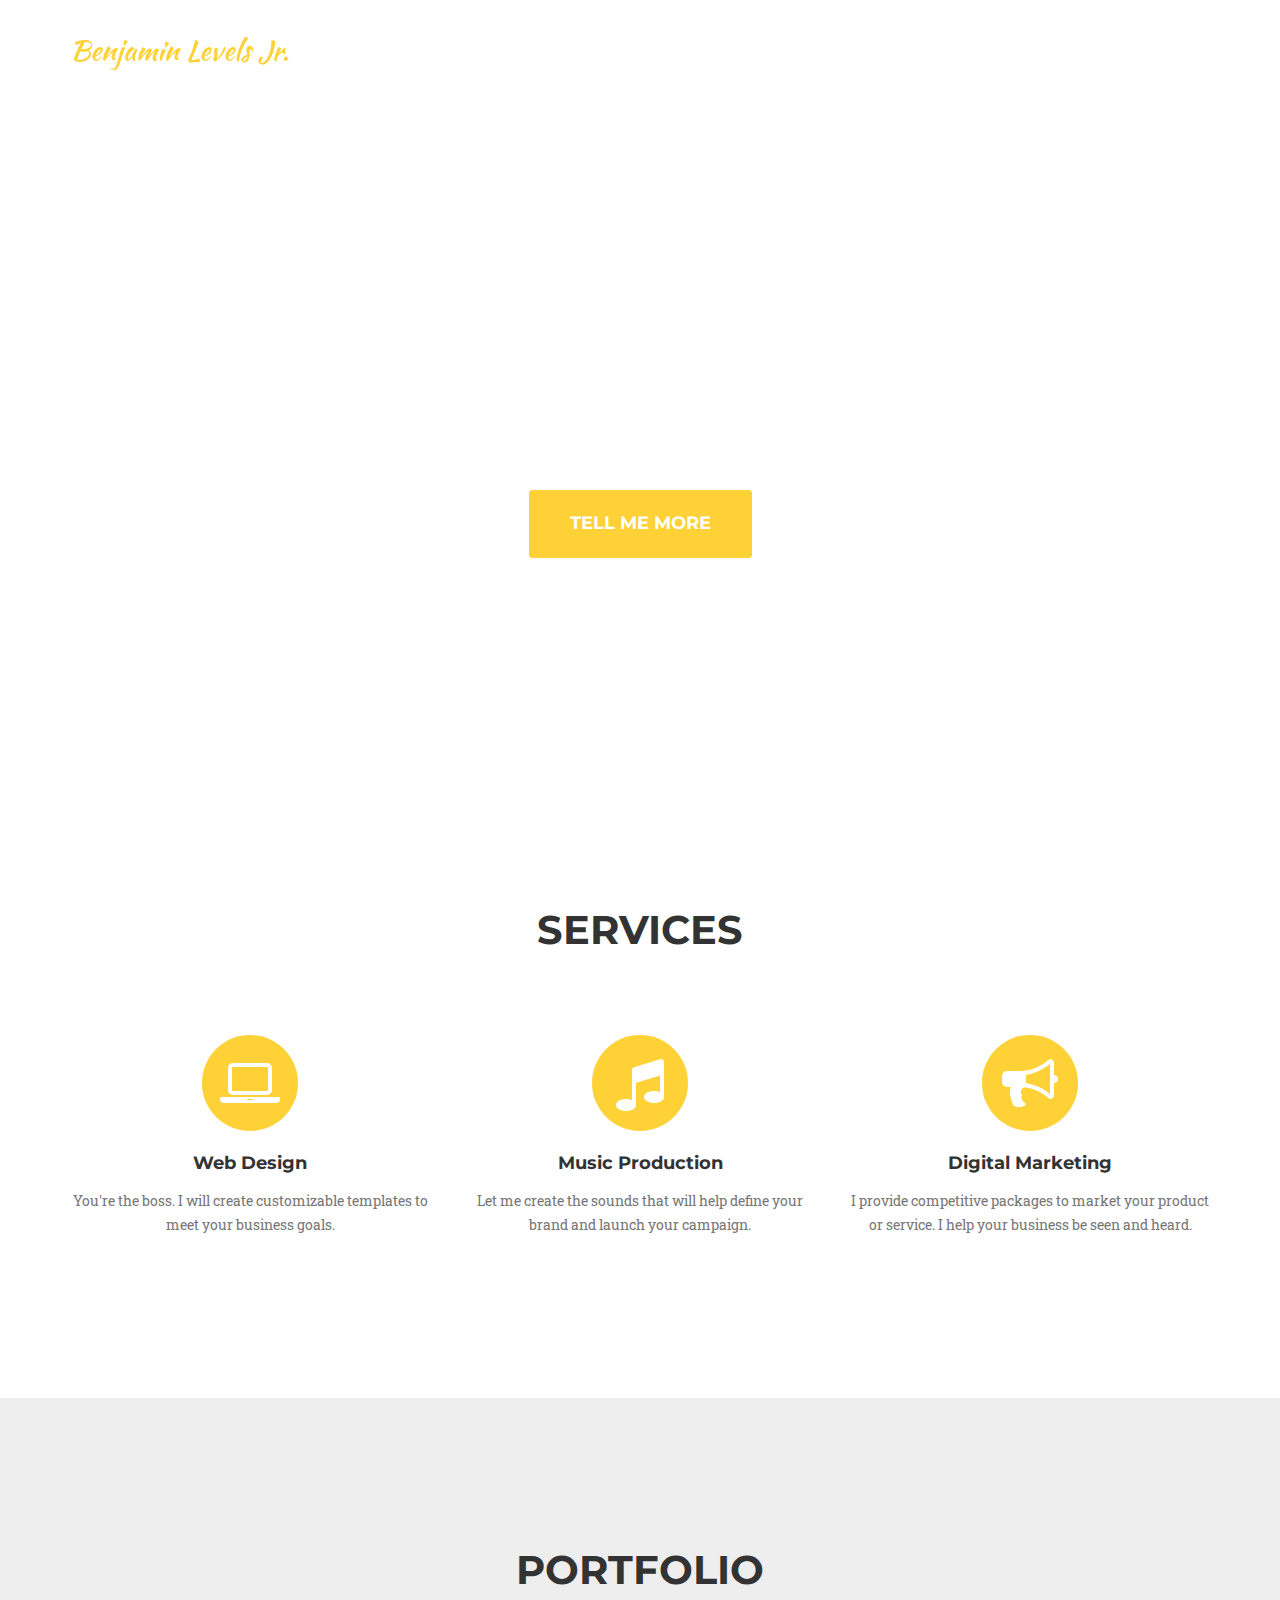
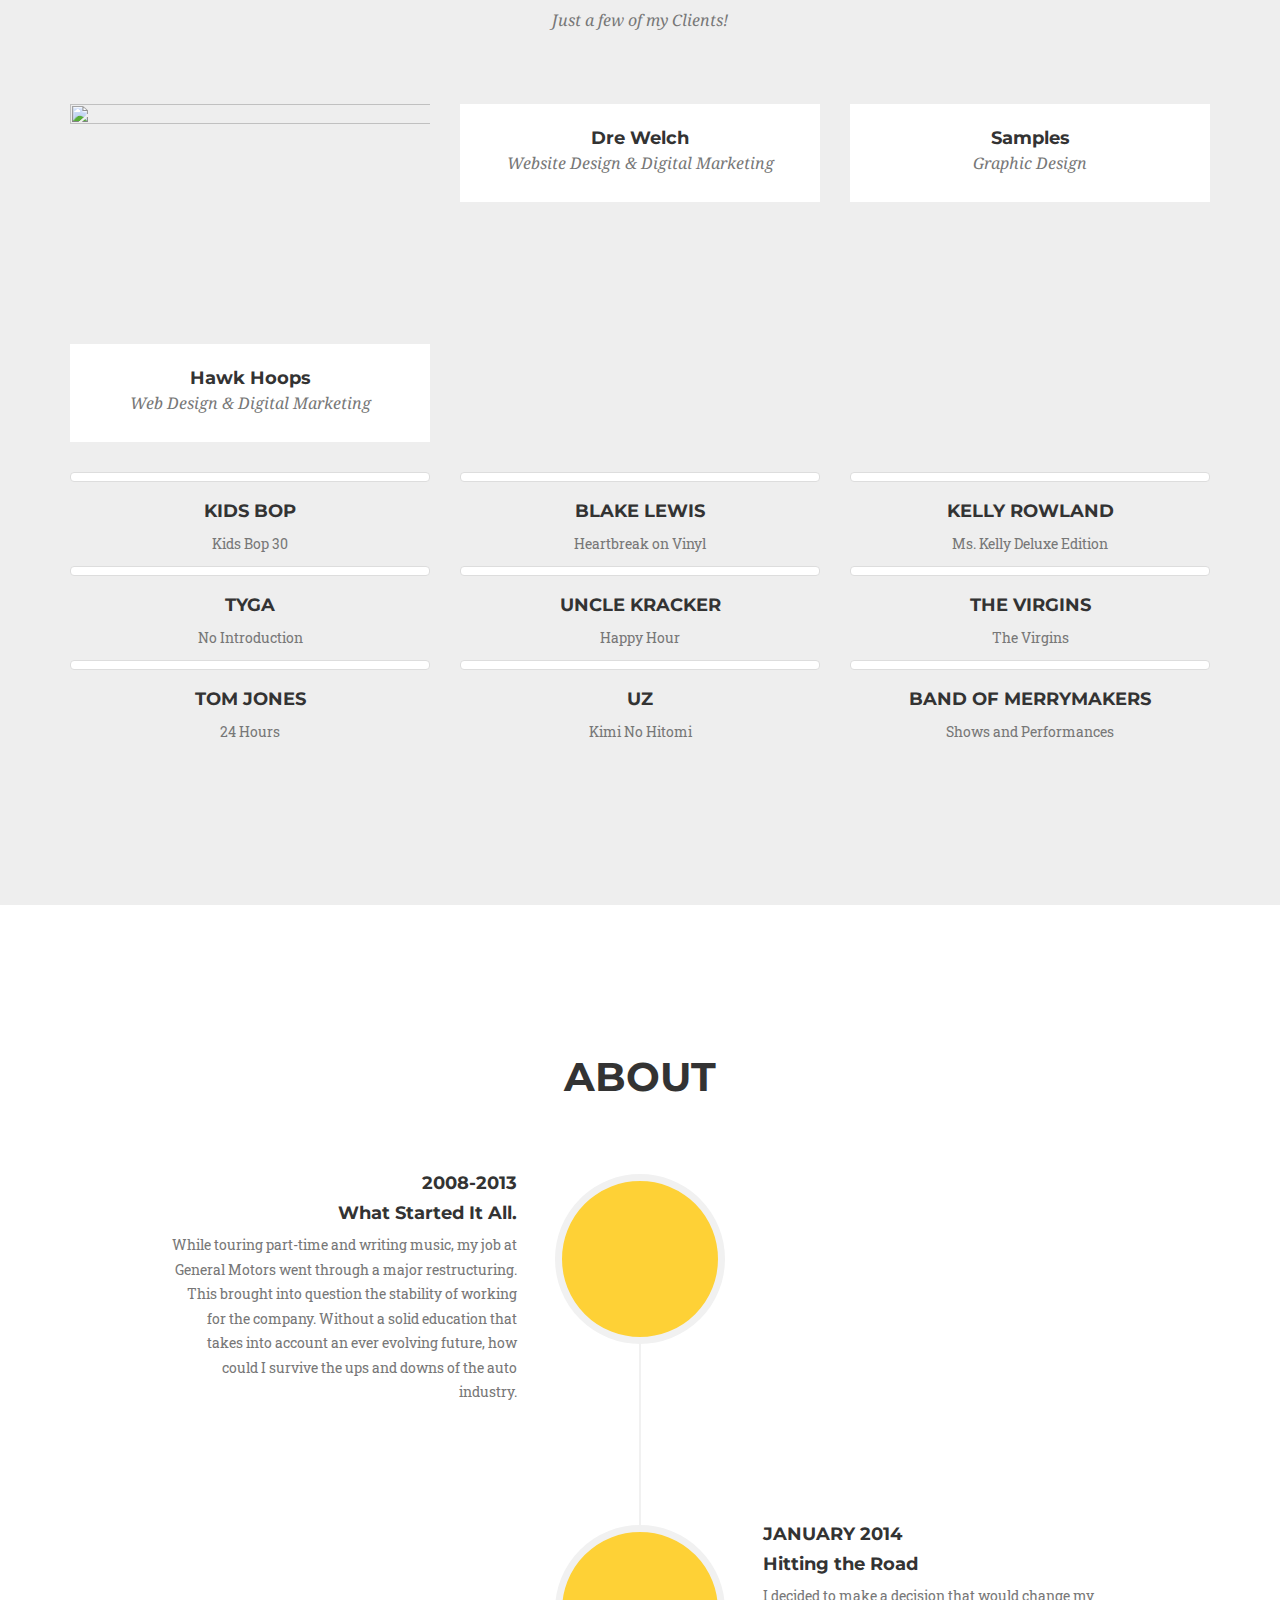
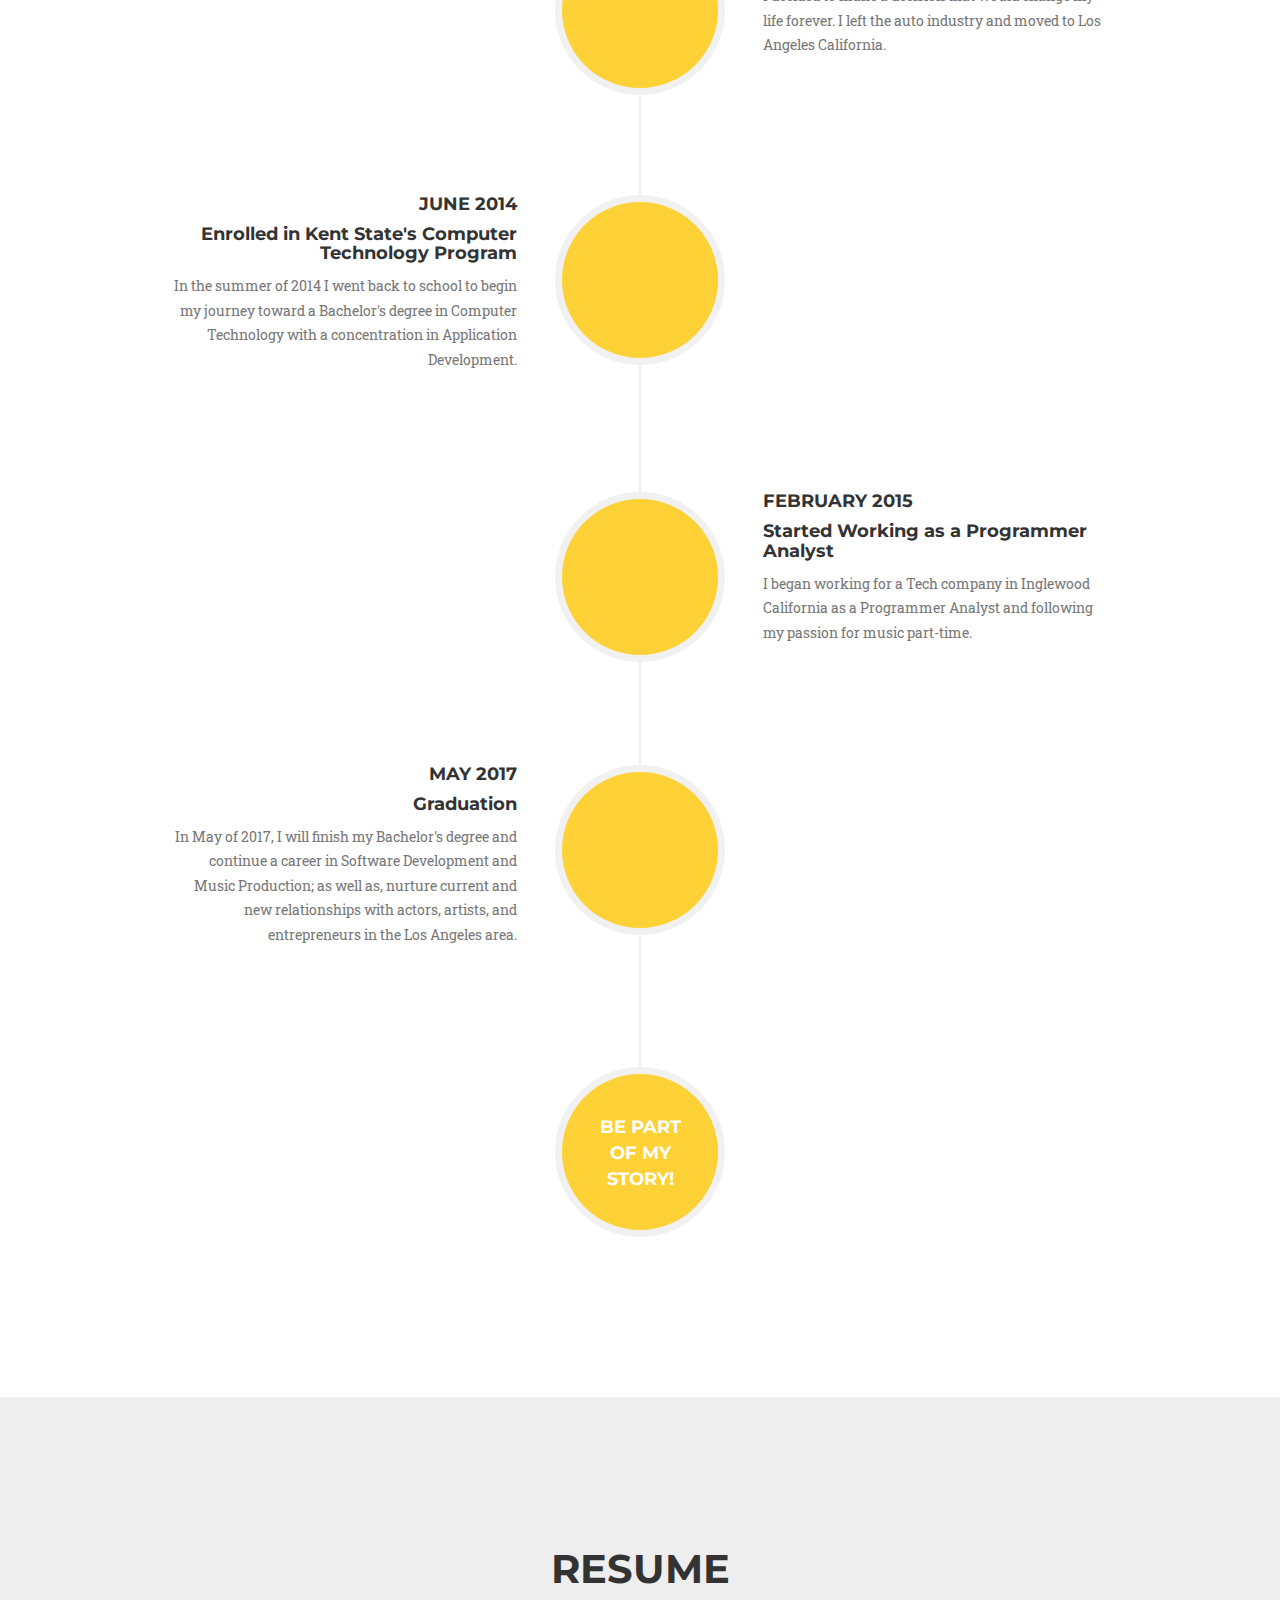
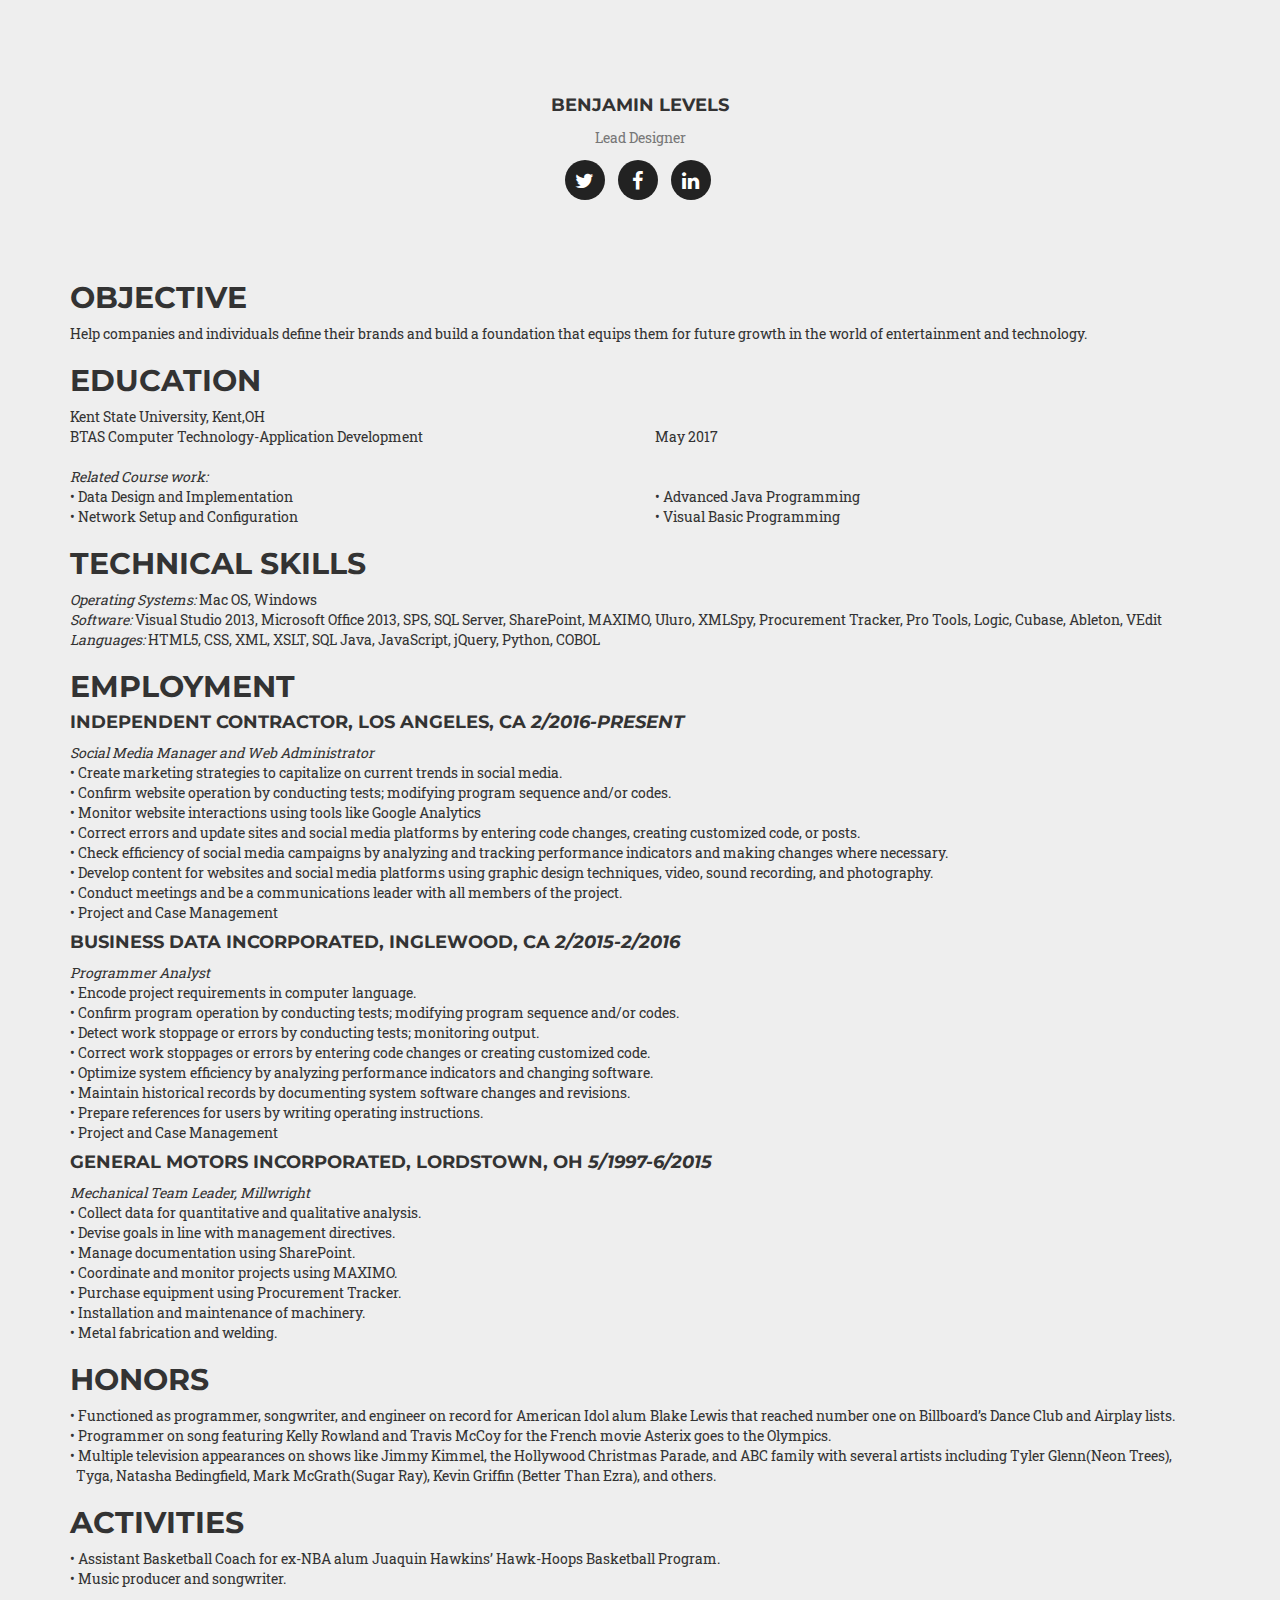
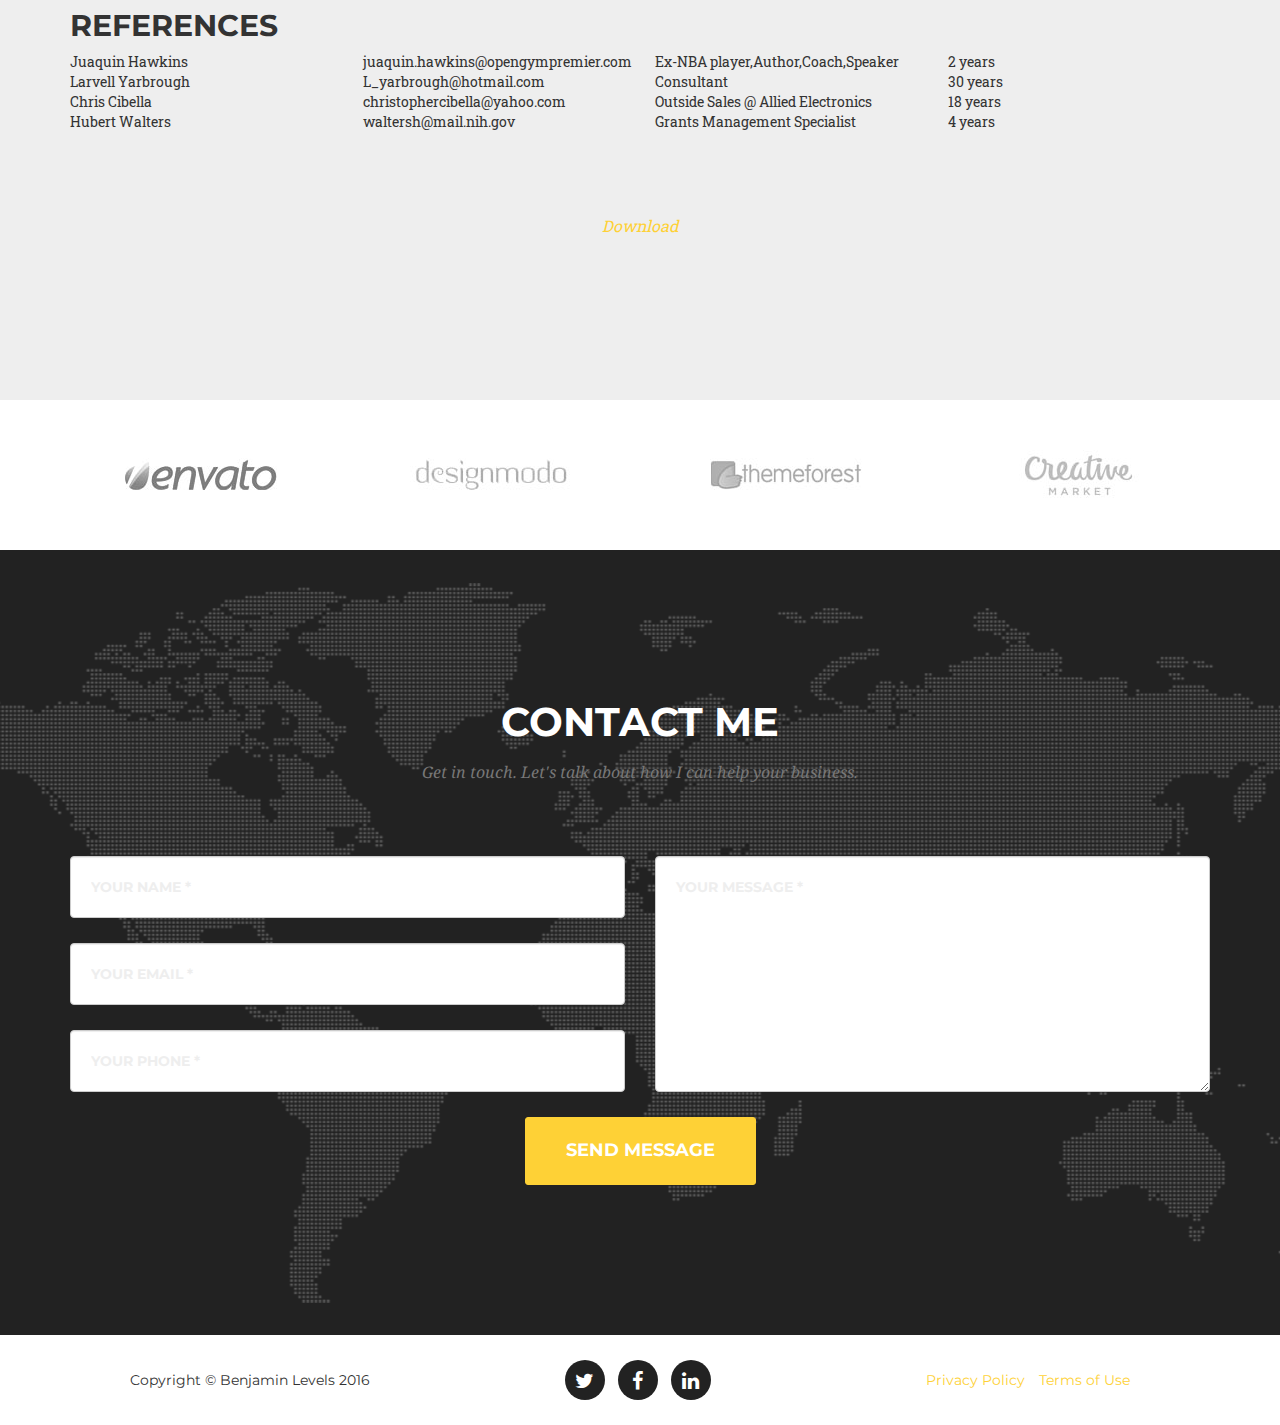
==== index.html @ 40614597 "added download link" ====
<!DOCTYPE html>
<html lang="en">

<head>

    <meta charset="utf-8">
    <meta http-equiv="X-UA-Compatible" content="IE=edge">
    <meta name="viewport" content="width=device-width, initial-scale=1">
    <meta name="description" content="">
    <meta name="author" content="">

    <title>Benjamin Levels Jr.</title>

    <!-- Bootstrap Core CSS -->
    <link href="vendor/bootstrap/css/bootstrap.min.css" rel="stylesheet">

    <!-- Custom Fonts -->
    <link href="vendor/font-awesome/css/font-awesome.min.css" rel="stylesheet" type="text/css">
    <link href="https://fonts.googleapis.com/css?family=Montserrat:400,700" rel="stylesheet" type="text/css">
    <link href='https://fonts.googleapis.com/css?family=Kaushan+Script' rel='stylesheet' type='text/css'>
    <link href='https://fonts.googleapis.com/css?family=Droid+Serif:400,700,400italic,700italic' rel='stylesheet' type='text/css'>
    <link href='https://fonts.googleapis.com/css?family=Roboto+Slab:400,100,300,700' rel='stylesheet' type='text/css'>

    <!-- Theme CSS -->
    <link href="css/agency.min.css" rel="stylesheet">

    <!-- HTML5 Shim and Respond.js IE8 support of HTML5 elements and media queries -->
    <!-- WARNING: Respond.js doesn't work if you view the page via file:// -->
    <!--[if lt IE 9]>
        <script src="https://oss.maxcdn.com/libs/html5shiv/3.7.0/html5shiv.js"></script>
        <script src="https://oss.maxcdn.com/libs/respond.js/1.4.2/respond.min.js"></script>
    <![endif]-->

</head>

<body id="page-top" class="index">

    <!-- Navigation -->
    <nav id="mainNav" class="navbar navbar-default navbar-custom navbar-fixed-top">
        <div class="container">
            <!-- Brand and toggle get grouped for better mobile display -->
            <div class="navbar-header page-scroll">
                <button type="button" class="navbar-toggle" data-toggle="collapse" data-target="#bs-example-navbar-collapse-1">
                    <span class="sr-only">Toggle navigation</span> Menu <i class="fa fa-bars"></i>
                </button>
                <a class="navbar-brand page-scroll" href="#page-top">Benjamin Levels Jr.</a>
            </div>

            <!-- Collect the nav links, forms, and other content for toggling -->
            <div class="collapse navbar-collapse" id="bs-example-navbar-collapse-1">
                <ul class="nav navbar-nav navbar-right">
                    <li class="hidden">
                        <a href="#page-top"></a>
                    </li>
                    <li>
                        <a class="page-scroll" href="#services">Services</a>
                    </li>
                    <li>
                        <a class="page-scroll" href="#portfolio">Portfolio</a>
                    </li>
                    <li>
                        <a class="page-scroll" href="#about">About</a>
                    </li>
                    <li>
                        <a class="page-scroll" href="#team">Resume</a>
                    </li>
                    <li>
                        <a class="page-scroll" href="#contact">Contact</a>
                    </li>
                </ul>
            </div>
            <!-- /.navbar-collapse -->
        </div>
        <!-- /.container-fluid -->
    </nav>

    <!-- Header -->
    <header>
        <div class="container">
            <div class="intro-text">
                <div class="intro-lead-in">Welcome To My Office!</div>
                <div class="intro-heading">It's Nice To Meet You</div>
                <a href="#services" class="page-scroll btn btn-xl">Tell Me More</a>
            </div>
        </div>
    </header>

    <!-- Services Section -->
    <section id="services">
        <div class="container">
            <div class="row">
                <div class="col-lg-12 text-center">
                    <h2 class="section-heading">Services</h2>
                    <h3 class="section-subheading text-muted"></h3>
                </div>
            </div>
            <div class="row text-center">
                <div class="col-md-4">
                    <span class="fa-stack fa-4x">
                        <i class="fa fa-circle fa-stack-2x text-primary"></i>
                        <i class="fa fa-laptop fa-stack-1x fa-inverse"></i>
                    </span>
                    <h4 class="service-heading">Web Design</h4>
                    <p class="text-muted">You're the boss. I will create customizable templates to meet your business goals. </p>
                </div>
                <div class="col-md-4">
                    <span class="fa-stack fa-4x">
                        <i class="fa fa-circle fa-stack-2x text-primary"></i>
                        <i class="fa fa-music fa-stack-1x fa-inverse"></i>
                    </span>
                    <h4 class="service-heading">Music Production</h4>
                    <p class="text-muted">Let me create the sounds that will help define your brand and launch your campaign.</p>
                </div>
                <div class="col-md-4">
                    <span class="fa-stack fa-4x">
                        <i class="fa fa-circle fa-stack-2x text-primary"></i>
                        <i class="fa fa-bullhorn fa-stack-1x fa-inverse"></i>
                    </span>
                    <h4 class="service-heading">Digital Marketing</h4>
                    <p class="text-muted">I provide competitive packages to market your product or service. I help your business be seen and heard.</p>
                </div>
            </div>
        </div>
    </section>

   <!-- Portfolio Grid Section -->
    <section id="portfolio" class="bg-light-gray">
        <div class="container">
            <div class="row">
                <div class="col-lg-12 text-center">
                    <h2 class="section-heading">Portfolio</h2>
                    <h3 class="section-subheading text-muted">Just a few of my Clients!</h3>
                </div>
            </div>
            <div class="row">
                <div class="col-md-4 col-sm-6 portfolio-item">
                    <a href="http://hawkhoops.org/" class="portfolio-link" target="blank" data-toggle="modal">
                        <div class="portfolio-hover">
                            <div class="portfolio-hover-content">
                                <i class="fa fa-plus fa-3x"></i>
                            </div>
                        </div>
                        <img src="https://dl.dropboxusercontent.com/s/qbjr6vcf83yb9qf/HawkHoopsjrNBA.png?dl=0" class="img-responsive" width="2000" height="1333" alt="">
                    </a>
                    <div class="portfolio-caption">
                        <h4>Hawk Hoops</h4>
                        <p class="text-muted">Web Design & Digital Marketing</p>
                    </div>
                </div>
                <div class="col-md-4 col-sm-6 portfolio-item">
                    <a href="http://www.drewelch30.com/" class="portfolio-link" target="blank" data-toggle="modal">
                        <div class="portfolio-hover">
                            <div class="portfolio-hover-content">
                                <i class="fa fa-plus fa-3x"></i>
                            </div>
                        </div>
                        <img src="https://dl.dropboxusercontent.com/s/f9zn7j8xbayo797/Dre-website2.jpg?dl=0" class="img-responsive" alt="">
                    </a>
                    <div class="portfolio-caption">
                        <h4>Dre Welch</h4>
                        <p class="text-muted">Website Design & Digital Marketing</p>
                    </div>
                </div>
                <div class="col-md-4 col-sm-6 portfolio-item">
                    <a href="#portfolioModal3" class="portfolio-link" data-toggle="modal">
                        <div class="portfolio-hover">
                            <div class="portfolio-hover-content">
                                <i class="fa fa-plus fa-3x"></i>
                            </div>
                        </div>
                        <img src="https://dl.dropboxusercontent.com/s/b2ve04cfym9x8u9/portfolioSamples_icon.jpg?dl=0" class="img-responsive" alt="">
                    </a>
                    <div class="portfolio-caption">
                        <h4>Samples</h4>
                        <p class="text-muted">Graphic Design</p>
                    </div>
                </div>
                
            </div>
			
			<div class="row">
                <div class="col-md-4 col-sm-6">
                    <a href="#portfolioModal4" class="portfolio-link" target="blank" data-toggle="modal">
                        <div class="portfolio-hover">
                            <div class="portfolio-hover-content">
                                
                            </div>
                        </div>
                        <img src="https://dl.dropboxusercontent.com/s/zn0aox4fhehjb52/KB30_Cover_Large.png?dl=0" class="img-responsive thumbnail" alt="">
                    </a>
                    <div class="portfolio-caption">
                        <h4 class="text-center">Kids Bop</h4>
                        <p class="text-muted text-center">Kids Bop 30</p>
                    </div>
                </div>
                <div class="col-md-4 col-sm-6">
                    <a href="#portfolioModal5" class="portfolio-link" target="blank" data-toggle="modal">
                        <div class="portfolio-hover">
                            <div class="portfolio-hover-content">
                                
                            </div>
                        </div>
                        <img src="https://dl.dropboxusercontent.com/s/ymdrl9wyzebabhf/BLLewis.png?dl=0" class="img-responsive thumbnail" alt="">
                    </a>
                    <div class="portfolio-caption">
                        <h4 class="text-center">Blake Lewis</h4>
                        <p class="text-muted text-center">Heartbreak on Vinyl</p>
                    </div>
                </div>
                <div class="col-md-4 col-sm-6 ">
                    <a href="#portfolioModal6" class="portfolio-link" data-toggle="modal">
                        <div class="portfolio-hover">
                            <div class="portfolio-hover-content">
                                
                            </div>
                        </div>
                        <img src="https://dl.dropboxusercontent.com/s/s0na31y1scyqhz0/MsKelly.png?dl=0" class="img-responsive thumbnail" alt="">
                    </a>
                    <div class="portfolio-caption">
                        <h4 class="text-center">Kelly Rowland</h4>
                        <p class="text-muted text-center">Ms. Kelly Deluxe Edition</p>
                    </div>
                </div>
                
            </div>
				<div class="row">
                <div class="col-md-4 col-sm-6">
                    <a href="#portfolioModal7" class="portfolio-link" target="blank" data-toggle="modal">
                        <div class="portfolio-hover">
                            <div class="portfolio-hover-content">
                                
                            </div>
                        </div>
                        <img src="https://dl.dropboxusercontent.com/s/nfhpxzlmgnb2sku/TygaNoIntro.png?dl=0" class="img-responsive thumbnail" alt="">
                    </a>
                    <div class="portfolio-caption">
                        <h4 class="text-center">Tyga</h4>
                        <p class="text-muted text-center">No Introduction</p>
                    </div>
                </div>
                <div class="col-md-4 col-sm-6">
                    <a href="#portfolioModal8" class="portfolio-link" target="blank" data-toggle="modal">
                        <div class="portfolio-hover">
                            <div class="portfolio-hover-content">
                                
                            </div>
                        </div>
                        <img src="https://dl.dropboxusercontent.com/s/kqhnggch37v9nlm/UncleKracker.png?dl=0" class="img-responsive thumbnail" alt="">
                    </a>
                    <div class="portfolio-caption">
                        <h4 class="text-center">Uncle Kracker</h4>
                        <p class="text-muted text-center">Happy Hour</p>
                    </div>
                </div>
                <div class="col-md-4 col-sm-6 ">
                    <a href="#portfolioModal9" class="portfolio-link" data-toggle="modal">
                        <div class="portfolio-hover">
                            <div class="portfolio-hover-content">
                                
                            </div>
                        </div>
                        <img src="https://dl.dropboxusercontent.com/s/35x5zsuiu7wlffr/TheVirgins.png?dl=0" class="img-responsive thumbnail" alt="">
                    </a>
                    <div class="portfolio-caption">
                        <h4 class="text-center">The Virgins</h4>
                        <p class="text-muted text-center">The Virgins</p>
                    </div>
                </div>
                
            </div>
			<div class="row">
                <div class="col-md-4 col-sm-6">
                    <a href="#portfolioModal10" class="portfolio-link" target="blank" data-toggle="modal">
                        <div class="portfolio-hover">
                            <div class="portfolio-hover-content">
                                
                            </div>
                        </div>
                        <img src="https://dl.dropboxusercontent.com/s/5fj4iye4f8rtqb5/TomJones.png?dl=0" class="img-responsive thumbnail" alt="">
                    </a>
                    <div class="portfolio-caption">
                        <h4 class="text-center">Tom Jones</h4>
                        <p class="text-muted text-center">24 Hours</p>
                    </div>
                </div>
                <div class="col-md-4 col-sm-6">
                    <a href="#portfolioModal11" class="portfolio-link" target="blank" data-toggle="modal">
                        <div class="portfolio-hover">
                            <div class="portfolio-hover-content">
                                
                            </div>
                        </div>
                        <img src="https://dl.dropboxusercontent.com/s/qi5gq6ej6fy8aeq/UZ.png?dl=0" class="img-responsive thumbnail" alt="">
                    </a>
                    <div class="portfolio-caption">
                        <h4 class="text-center">UZ</h4>
                        <p class="text-muted text-center">Kimi No Hitomi</p>
                    </div>
                </div>
                <div class="col-md-4 col-sm-6 ">
                    <a href="#portfolioModal12" class="portfolio-link" data-toggle="modal">
                        <div class="portfolio-hover">
                            <div class="portfolio-hover-content">
                                
                            </div>
                        </div>
                        <img src="https://dl.dropboxusercontent.com/s/6fohlit3awmycj6/BandofMerryMakersKimmel.png?dl=0" class="img-responsive thumbnail" alt="">
                    </a>
                    <div class="portfolio-caption">
                        <h4 class="text-center">Band Of Merrymakers</h4>
                        <p class="text-muted text-center">Shows and Performances</p>
                    </div>
                </div>
                
            </div>
        </div>
    </section>


   <!-- About Section -->
    <section id="about">
        <div class="container">
            <div class="row">
                <div class="col-lg-12 text-center">
                    <h2 class="section-heading">About</h2>
                    <h3 class="section-subheading text-muted"></h3>
                </div>
            </div>
            <div class="row">
                <div class="col-lg-12">
                    <ul class="timeline">
                        <li>
                            <div class="timeline-image">
                                <img class="img-circle img-responsive" src="https://upload.wikimedia.org/wikipedia/commons/thumb/4/4e/Logo_of_General_Motors.svg/2000px-Logo_of_General_Motors.svg.png" alt="">
                            </div>
                            <div class="timeline-panel">
                                <div class="timeline-heading">
                                    <h4>2008-2013</h4>
                                    <h4 class="subheading">What Started It All.</h4>
                                </div>
                                <div class="timeline-body">
                                    <p class="text-muted">While touring part-time and writing music, my job at General Motors went through a major restructuring. This brought into question the stability of working for the company. Without a solid education that takes into account an ever evolving future, how could I survive the ups and downs of the auto industry.</p>
                                </div>
                            </div>
                        </li>
                        <li class="timeline-inverted">
                            <div class="timeline-image">
                                <img class="img-circle img-responsive" src="http://www.amlegal.com/wp-content/uploads/2015/05/Seal.bmp" alt="">
                            </div>
                            <div class="timeline-panel">
                                <div class="timeline-heading">
                                    <h4>January 2014</h4>
                                    <h4 class="subheading">Hitting the Road</h4>
                                </div>
                                <div class="timeline-body">
                                    <p class="text-muted">I decided to make a decision that would change my life forever. I left the auto industry and moved to Los Angeles California.</p>
                                </div>
                            </div>
                        </li>
                        <li>
                            <div class="timeline-image">
                                <img class="img-circle img-responsive" src="https://pbs.twimg.com/profile_images/706892778597277697/76-1E4If.jpg" alt="">
                            </div>
                            <div class="timeline-panel">
                                <div class="timeline-heading">
                                    <h4>June 2014</h4>
                                    <h4 class="subheading">Enrolled in Kent State's Computer Technology Program</h4>
                                </div>
                                <div class="timeline-body">
                                    <p class="text-muted">In the summer of 2014 I went back to school to begin my journey toward a Bachelor's degree in Computer Technology with a concentration in Application Development.</p>
                                </div>
                            </div>
                        </li>
						<li class="timeline-inverted">
                            <div class="timeline-image">
                                <img class="img-circle img-responsive" src="https://image.freepik.com/free-vector/programmer-working-on-the-computer_23-2147505689.jpg" alt="">
                            </div>
                            <div class="timeline-panel">
                                <div class="timeline-heading">
                                    <h4>February 2015</h4>
                                    <h4 class="subheading">Started Working as a Programmer Analyst</h4>
                                </div>
                                <div class="timeline-body">
                                    <p class="text-muted">I began working for a Tech company in Inglewood California as a Programmer Analyst and following my passion for music part-time.</p>
                                </div>
                            </div>
                        </li>
                        <li>
                            <div class="timeline-image">
                                <img class="img-circle img-responsive" src="http://b-i.forbesimg.com/jacquelynsmith/files/2013/05/0402_graduation_caps_416x416.jpg" alt="">
                            </div>
                            <div class="timeline-panel">
                                <div class="timeline-heading">
                                    <h4>May 2017</h4>
                                    <h4 class="subheading">Graduation</h4>
                                </div>
                                <div class="timeline-body">
                                    <p class="text-muted">In May of 2017, I will  finish my Bachelor's degree and continue a career in Software Development and Music Production; as well as, nurture current and new relationships with actors, artists, and entrepreneurs in the Los Angeles area.</p>
                                </div>
                            </div>
                        </li>
                        <li class="timeline-inverted">
                            <div class="timeline-image">
                                <h4>Be Part
                                    <br>Of My
                                    <br>Story!</h4>
                            </div>
                        </li>
                    </ul>
                </div>
            </div>
        </div>
    </section>

    <!-- Resume Section -->
    <section id="team" class="bg-light-gray">
        <div class="container">
            <div class="row">
                <div class="col-lg-12 text-center">
                    <h2 class="section-heading">Resume</h2>
                    <h3 class="section-subheading text-muted"></h3>
                </div>
            </div>
            <div>
                
                    <div class="text-center">
                        <img class="center" src="https://media.licdn.com/mpr/mpr/shrinknp_200_200/p/6/005/03e/1e2/0badeb2.jpg" class="img-responsive img-circle" alt="">
                        <h4>Benjamin Levels</h4>
                        <p class="text-muted">Lead Designer</p>
                        <ul class="list-inline social-buttons">
                            <li><a href="https://twitter.com/benlevels" target="blank"><i class="fa fa-twitter"></i></a>
                            </li>
                            <li><a href="https://www.facebook.com/benlevels" target="blank"><i class="fa fa-facebook"></i></a>
                            </li>
                            <li><a href="https://www.linkedin.com/in/ben-levels-b97a4526" target="blank"><i class="fa fa-linkedin"></i></a>
                            </li>
                        </ul>
                    </div>
					<div>
				
				<hr style="size:25%">
				<br>
				
				<tr>
					<td>
					<h2>Objective</h2>
						Help companies and individuals define their brands and build a foundation that equips them for future growth in the world of entertainment and technology.
					<h2>Education</h2>
						<div class="row">
							<div class="col-xs-6">
							Kent State University, Kent,OH<br>
							BTAS Computer Technology-Application Development
							</div>
							<div class="col-xs-6">
							<br>
							May 2017
							</div>
						</div>
						<br>
					
						<em>Related Course work:</em>
						<div class="row">
							<div class="col-xs-6">
							•	Data Design and Implementation<br>
							•	Network Setup and Configuration	
							</div>	
							<div class="col-xs-6">
							•	Advanced Java Programming<br>
							•	Visual Basic Programming
							</div>
						</div>
					<h2>Technical Skills</h2>	
						<em>Operating Systems:</em> Mac OS, Windows<br>
						<em>Software:</em> Visual Studio 2013, Microsoft Office 2013, SPS, SQL Server, SharePoint,
						MAXIMO, Uluro, XMLSpy, Procurement Tracker, Pro Tools, Logic, Cubase, Ableton, VEdit<br>
						<em>Languages:</em> HTML5, CSS, XML, XSLT, SQL Java, JavaScript, jQuery, Python, COBOL
					<h2>Employment</h2>	
						<h4>Independent Contractor, Los Angeles, CA  <em>2/2016-Present</em></h4>
							<em>Social Media Manager and Web Administrator</em><br>
							•	Create marketing strategies to capitalize on current trends in social media.<br>
							•	Confirm website operation by conducting tests; modifying program sequence and/or codes.<br>
							•	Monitor website interactions using tools like Google Analytics<br>
							•	Correct errors and update sites and social media platforms by entering code changes, creating customized code, or posts.<br>
							•	Check efficiency of social media campaigns by analyzing and tracking performance indicators and making changes where necessary.<br>
							•	Develop content for websites and social media platforms using graphic design techniques, video, sound recording, and photography.<br>
							•	Conduct meetings and be a communications leader with all members of the project.<br>
							•	Project and Case Management					
						<h4>Business Data Incorporated, Inglewood, CA  <em>2/2015-2/2016</em></h4>
							<em>Programmer Analyst</em><br>
							•	Encode project requirements in computer language.<br>
							•	Confirm program operation by conducting tests; modifying program sequence and/or codes.<br>
							•	Detect work stoppage or errors by conducting tests; monitoring output.<br>
							•	Correct work stoppages or errors by entering code changes or creating customized code.<br>
							•	Optimize system efficiency by analyzing performance indicators and changing software.<br>
							•	Maintain historical records by documenting system software changes and revisions.<br>
							•	Prepare references for users by writing operating instructions.<br>
							•	Project and Case Management

						<h4>General Motors Incorporated, Lordstown, OH	<em>5/1997-6/2015</em></h4>
							<em>Mechanical Team Leader, Millwright</em><br>	
							•	Collect data for quantitative and qualitative analysis.<br>
							•	Devise goals in line with management directives.<br>
							•	Manage documentation using SharePoint.<br>
							•	Coordinate and monitor projects using MAXIMO.<br>
							•	Purchase equipment using Procurement Tracker.<br>
							•	Installation and maintenance of machinery.<br>
							•	Metal fabrication and welding.
					<h2>Honors</h2>
						•	Functioned as programmer, songwriter, and engineer on record for American Idol alum Blake Lewis that reached number one on Billboard’s Dance Club and Airplay lists.<br>

						•	Programmer on song featuring Kelly Rowland and Travis McCoy for the French movie Asterix goes to the Olympics.<br>
						•	Multiple television appearances on shows like Jimmy Kimmel, the Hollywood Christmas Parade, and ABC family with several artists including Tyler Glenn(Neon Trees), &nbsp;&nbsp;Tyga, Natasha Bedingfield, Mark McGrath(Sugar Ray), Kevin Griffin (Better Than Ezra), and others.
					<h2>Activities</h2>
						•	Assistant Basketball Coach for ex-NBA alum Juaquin Hawkins’ Hawk-Hoops Basketball Program.<br>

						•	Music producer and songwriter.

					<h2>References</h2>
						<div class="row">
							<div class="col-xs-3">
								Juaquin Hawkins<br> Larvell Yarbrough<br> Chris Cibella<br> Hubert Walters<br>
							</div>
							<div class="col-xs-3">
								juaquin.hawkins@opengympremier.com<br>  L_yarbrough@hotmail.com<br>  christophercibella@yahoo.com<br>   waltersh@mail.nih.gov<br>
							</div>
							<div class="col-xs-3">
								Ex-NBA player,Author,Coach,Speaker<br>     Consultant<br>       Outside Sales @ Allied Electronics<br>   Grants Management Specialist	<br>
							</div>
							<div class="col-xs-3">
							    2 years<br>  30 years<br> 18 years<br>   4 years<br>
							</div>	
						</div>
						<br>
						<br>
						<br>
						<br>
					</td>
				</tr>
					
				
                </div>
                
            </div>
            <div class="row">
                <div class="col-lg-8 col-lg-offset-2 text-center">
                    <p class="large"><a href="https://dl.dropboxusercontent.com/s/vedfts1mb2ff4sp/Ben_Levels_Resume%202.pdf?dl=0" target="blank"><em>Download</em></a></p>
                </div>
            </div>
        </div>
    </section>

    <!-- Clients Aside -->
    <aside class="clients">
        <div class="container">
            <div class="row">
                <div class="col-md-3 col-sm-6">
                    <a href="#">
                        <img src="img/logos/envato.jpg" class="img-responsive img-centered" alt="">
                    </a>
                </div>
                <div class="col-md-3 col-sm-6">
                    <a href="#">
                        <img src="img/logos/designmodo.jpg" class="img-responsive img-centered" alt="">
                    </a>
                </div>
                <div class="col-md-3 col-sm-6">
                    <a href="#">
                        <img src="img/logos/themeforest.jpg" class="img-responsive img-centered" alt="">
                    </a>
                </div>
                <div class="col-md-3 col-sm-6">
                    <a href="#">
                        <img src="img/logos/creative-market.jpg" class="img-responsive img-centered" alt="">
                    </a>
                </div>
            </div>
        </div>
    </aside>

    <!-- Contact Section -->
    <section id="contact">
        <div class="container">
            <div class="row">
                <div class="col-lg-12 text-center">
                    <h2 class="section-heading">Contact Me</h2>
                    <h3 class="section-subheading text-muted">Get in touch. Let's talk about how I can help your business.</h3>
                </div>
            </div>
            <div class="row">
                <div class="col-lg-12">
                    <form name="sentMessage" id="contactForm" novalidate>
                        <div class="row">
                            <div class="col-md-6">
                                <div class="form-group">
                                    <input type="text" class="form-control" placeholder="Your Name *" id="name" required data-validation-required-message="Please enter your name.">
                                    <p class="help-block text-danger"></p>
                                </div>
                                <div class="form-group">
                                    <input type="email" class="form-control" placeholder="Your Email *" id="email" required data-validation-required-message="Please enter your email address.">
                                    <p class="help-block text-danger"></p>
                                </div>
                                <div class="form-group">
                                    <input type="tel" class="form-control" placeholder="Your Phone *" id="phone" required data-validation-required-message="Please enter your phone number.">
                                    <p class="help-block text-danger"></p>
                                </div>
                            </div>
                            <div class="col-md-6">
                                <div class="form-group">
                                    <textarea class="form-control" placeholder="Your Message *" id="message" required data-validation-required-message="Please enter a message."></textarea>
                                    <p class="help-block text-danger"></p>
                                </div>
                            </div>
                            <div class="clearfix"></div>
                            <div class="col-lg-12 text-center">
                                <div id="success"></div>
                                <button type="submit" class="btn btn-xl">Send Message</button>
                            </div>
                        </div>
                    </form>
                </div>
            </div>
        </div>
    </section>

    <footer>
        <div class="container">
            <div class="row">
                <div class="col-md-4">
                    <span class="copyright">Copyright &copy; Benjamin Levels 2016</span>
                </div>
                <div class="col-md-4">
                    <ul class="list-inline social-buttons">
                        <li><a href="https://twitter.com/benlevels" target="blank"><i class="fa fa-twitter"></i></a>
                            </li>
                            <li><a href="https://www.facebook.com/benlevels" target="blank"><i class="fa fa-facebook"></i></a>
                            </li>
                            <li><a href="https://www.linkedin.com/in/ben-levels-b97a4526" target="blank"><i class="fa fa-linkedin"></i></a>
                            </li>
                    </ul>
                </div>
                <div class="col-md-4">
                    <ul class="list-inline quicklinks">
                        <li><a href="#">Privacy Policy</a>
                        </li>
                        <li><a href="#">Terms of Use</a>
                        </li>
                    </ul>
                </div>
            </div>
        </div>
    </footer>

    <!-- Portfolio Modals -->
    <!-- Use the modals below to showcase details about your portfolio projects! -->

    <!-- Portfolio Modal 1 -->
    <!--<div class="portfolio-modal modal fade" id="portfolioModal1" tabindex="-1" role="dialog" aria-hidden="true">
        <div class="modal-content">
            <div class="close-modal" data-dismiss="modal">
                <div class="lr">
                    <div class="rl">
                    </div>
                </div>
            </div>
            <div class="container">
                <div class="row">
                    <div class="col-lg-8 col-lg-offset-2">
                        <div class="modal-body">
                            <!-- Project Details Go Here
                            <h2>Project Name</h2>
                            <p class="item-intro text-muted">Lorem ipsum dolor sit amet consectetur.</p>
                            <img class="img-responsive img-centered" src="img/portfolio/roundicons-free.png" alt="">
                            <p>Use this area to describe your project. Lorem ipsum dolor sit amet, consectetur adipisicing elit. Est blanditiis dolorem culpa incidunt minus dignissimos deserunt repellat aperiam quasi sunt officia expedita beatae cupiditate, maiores repudiandae, nostrum, reiciendis facere nemo!</p>
                            <p>
                                <strong>Want these icons in this portfolio item sample?</strong>You can download 60 of them for free, courtesy of <a href="https://getdpd.com/cart/hoplink/18076?referrer=bvbo4kax5k8ogc">RoundIcons.com</a>, or you can purchase the 1500 icon set <a href="https://getdpd.com/cart/hoplink/18076?referrer=bvbo4kax5k8ogc">here</a>.</p>
                            <ul class="list-inline">
                                <li>Date: July 2014</li>
                                <li>Client: Round Icons</li>
                                <li>Category: Graphic Design</li>
                            </ul>
                            <button type="button" class="btn btn-primary" data-dismiss="modal"><i class="fa fa-times"></i> Close Project</button>
                        </div>
                    </div>
                </div>
            </div>
        </div>
    </div>

    Portfolio Modal 2 
    <div class="portfolio-modal modal fade" id="portfolioModal2" tabindex="-1" role="dialog" aria-hidden="true">
        <div class="modal-content">
            <div class="close-modal" data-dismiss="modal">
                <div class="lr">
                    <div class="rl">
                    </div>
                </div>
            </div>
            <div class="container">
                <div class="row">
                    <div class="col-lg-8 col-lg-offset-2">
                        <div class="modal-body">
                            <h2>Project Heading</h2>
                            <p class="item-intro text-muted">Lorem ipsum dolor sit amet consectetur.</p>
                            <img class="img-responsive img-centered" src="img/portfolio/startup-framework-preview.png" alt="">
                            <p><a href="http://designmodo.com/startup/?u=787">Startup Framework</a> is a website builder for professionals. Startup Framework contains components and complex blocks (PSD+HTML Bootstrap themes and templates) which can easily be integrated into almost any design. All of these components are made in the same style, and can easily be integrated into projects, allowing you to create hundreds of solutions for your future projects.</p>
                            <p>You can preview Startup Framework <a href="http://designmodo.com/startup/?u=787">here</a>.</p>
                            <button type="button" class="btn btn-primary" data-dismiss="modal"><i class="fa fa-times"></i> Close Project</button>
                        </div>
                    </div>
                </div>
            </div>
        </div>
    </div>
	-->

    <!-- Portfolio Modal 3 -->
    <div class="portfolio-modal modal fade" id="portfolioModal3" tabindex="-1" role="dialog" aria-hidden="true">
        <div class="modal-content">
            <div class="close-modal" data-dismiss="modal">
                <div class="lr">
                    <div class="rl">
                    </div>
                </div>
            </div>
            <div class="container">
                <div class="row">
                    <div class="col-lg-8 col-lg-offset-2">
                        <div class="modal-body">
                            <!-- Project Details Go Here -->
                            <h2>Graphic Design</h2>
                            <p class="item-intro text-muted"></p>
                            <img class="img-responsive img-centered" src="https://dl.dropboxusercontent.com/s/b2ve04cfym9x8u9/portfolioSamples_icon.jpg?dl=0" alt="">
                            <p>All designs created by <a href="https://www.linkedin.com/in/ben-levels-b97a4526" target="blank">Benjamin Levels Jr.</a>. I create graphic designs to complement and further customize websites, applications, and social media platforms based on researched market strategies.</p>
                            <p> <a href="http://freebiesxpress.com/gallery/treehouse-free-psd-web-template/"></a>.</p>
                            <button type="button" class="btn btn-primary" data-dismiss="modal"><i class="fa fa-times"></i> Close Samples</button>
                        </div>
                    </div>
                </div>
            </div>
        </div>
    </div>
	<!-- Portfolio Modal 4 -->
    <div class="portfolio-modal modal fade" id="portfolioModal4" tabindex="-1" role="dialog" aria-hidden="true">
        <div class="modal-content">
            <div class="close-modal" data-dismiss="modal">
                <div class="lr">
                    <div class="rl">
                    </div>
                </div>
            </div>
            <div class="container">
                <div class="row">
                    <div class="col-lg-8 col-lg-offset-2">
                        <div class="modal-body">
                            <!-- Project Details Go Here -->
                            <h2>Kids Bop 30</h2>
                            <p class="item-intro text-muted">Piano, Drum Programming, Synthesizer Programming</p>
                            <img class="img-responsive img-centered" src="https://dl.dropboxusercontent.com/s/zn0aox4fhehjb52/KB30_Cover_Large.png?dl=0" alt="">
                            <p>Provided Piano, Drum Programming, Synthesizer Programming for the remake of "Where Are U Now" by Justin Beiber.<a href="https://www.youtube.com/watch?v=y_DQ7plL3gI&list=PLgr4jAFvG97BovZaoZA9Zuxw3p-6iSxFD" target="blank">&nbsp;&nbsp;Listen</a></p>
                            <p> <a href="http://freebiesxpress.com/gallery/treehouse-free-psd-web-template/"></a>.</p>
                            <button type="button" class="btn btn-primary" data-dismiss="modal"><i class="fa fa-times"></i> Close Credits</button>
                        </div>
                    </div>
                </div>
            </div>
        </div>
    </div>
	<!-- Portfolio Modal 5 -->
    <div class="portfolio-modal modal fade" id="portfolioModal5" tabindex="-1" role="dialog" aria-hidden="true">
        <div class="modal-content">
            <div class="close-modal" data-dismiss="modal">
                <div class="lr">
                    <div class="rl">
                    </div>
                </div>
            </div>
            <div class="container">
                <div class="row">
                    <div class="col-lg-8 col-lg-offset-2">
                        <div class="modal-body">
                            <!-- Project Details Go Here -->
                            <h2>Blake Lewis</h2>
                            <p class="item-intro text-muted">Composer, Synthesizer Programming</p>
                            <img class="img-responsive img-centered" src="https://dl.dropboxusercontent.com/s/ymdrl9wyzebabhf/BLLewis.png?dl=0" alt="">
                            <p>Co-wrote title song and second single <a href="https://en.wikipedia.org/wiki/Heartbreak_on_Vinyl_(song)" target="blank"><strong><em>Heartbreak On Vinyl </em></strong></a>&nbsp;as well as contributed Synthesizer Programming on the first single "Sad Song" for American Idol runner-up Blake Lewis.<a href="https://www.youtube.com/watch?v=DghWP7iOs5E" target="blank">&nbsp;Listen</a></p>
                            <p> <a href="http://freebiesxpress.com/gallery/treehouse-free-psd-web-template/"></a>.</p>
                            <button type="button" class="btn btn-primary" data-dismiss="modal"><i class="fa fa-times"></i> Close Credits</button>
                        </div>
                    </div>
                </div>
            </div>
        </div>
    </div>
	<!-- Portfolio Modal 6 -->
    <div class="portfolio-modal modal fade" id="portfolioModal6" tabindex="-1" role="dialog" aria-hidden="true">
        <div class="modal-content">
            <div class="close-modal" data-dismiss="modal">
                <div class="lr">
                    <div class="rl">
                    </div>
                </div>
            </div>
            <div class="container">
                <div class="row">
                    <div class="col-lg-8 col-lg-offset-2">
                        <div class="modal-body">
                            <!-- Project Details Go Here -->
                            <h2>Kelly Rowland</h2>
                            <p class="item-intro text-muted">Keyboards, Vocals (Background)</p>
                            <img class="img-responsive img-centered" src="https://dl.dropboxusercontent.com/s/s0na31y1scyqhz0/MsKelly.png?dl=0" alt="">
                            <p>Provided Keyboards, Synthesizer Programming, and Background Vocals for the remake of the Bobby Womack song "Daylight" with Kelly Rowland featuring Travis McCoy from GymClassHeroes. <a href="https://www.youtube.com/watch?v=DtfHnIy4OCQ" target="blank">&nbsp;Watch</a></p>
                            <p> <a href="http://freebiesxpress.com/gallery/treehouse-free-psd-web-template/"></a>.</p>
                            <button type="button" class="btn btn-primary" data-dismiss="modal"><i class="fa fa-times"></i> Close Credits</button>
                        </div>
                    </div>
                </div>
            </div>
        </div>
    </div>
	<!-- Portfolio Modal 7 -->
    <div class="portfolio-modal modal fade" id="portfolioModal7" tabindex="-1" role="dialog" aria-hidden="true">
        <div class="modal-content">
            <div class="close-modal" data-dismiss="modal">
                <div class="lr">
                    <div class="rl">
                    </div>
                </div>
            </div>
            <div class="container">
                <div class="row">
                    <div class="col-lg-8 col-lg-offset-2">
                        <div class="modal-body">
                            <!-- Project Details Go Here -->
                            <h2>Tyga</h2>
                            <p class="item-intro text-muted">Keyboards, Synthesizer Programming</p>
                            <img class="img-responsive img-centered" src="https://dl.dropboxusercontent.com/s/nfhpxzlmgnb2sku/TygaNoIntro.png?dl=0" alt="">
                            <p>Provided Keyboard and Synthesizer programming on the album. I make an appearance in support for a Jimmy Kimmel Live performance and behind the scenes with Andy Hurley (Fall Out Boy), Evan Taubenfeld (Avril Lavigne), Porscha, and Tyga. <a href="https://www.youtube.com/watch?v=_hP3q6sPgc8" target="blank">Behind The Scenes</a></p>
                            <p> <a href="https://www.youtube.com/watch?v=P1ZXmchMHkY">Live Performance</a>.</p>
                            <button type="button" class="btn btn-primary" data-dismiss="modal"><i class="fa fa-times"></i> Close Credits</button>
                        </div>
                    </div>
                </div>
            </div>
        </div>
    </div>
	<!-- Portfolio Modal 8 -->
    <div class="portfolio-modal modal fade" id="portfolioModal8" tabindex="-1" role="dialog" aria-hidden="true">
        <div class="modal-content">
            <div class="close-modal" data-dismiss="modal">
                <div class="lr">
                    <div class="rl">
                    </div>
                </div>
            </div>
            <div class="container">
                <div class="row">
                    <div class="col-lg-8 col-lg-offset-2">
                        <div class="modal-body">
                            <!-- Project Details Go Here -->
                            <h2>Uncle Kracker</h2>
                            <p class="item-intro text-muted">Organ</p>
                            <img class="img-responsive img-centered" src="https://dl.dropboxusercontent.com/s/kqhnggch37v9nlm/UncleKracker.png?dl=0" alt="">
                            <p>Contributed Organ to the song "Hot Mess" performed by Uncle Kracker.<a href="https://www.youtube.com/watch?v=hl7K5Whxmvw" target="blank">&nbsp;Listen</a></p>
                            <p> <a href="http://freebiesxpress.com/gallery/treehouse-free-psd-web-template/"></a>.</p>
                            <button type="button" class="btn btn-primary" data-dismiss="modal"><i class="fa fa-times"></i> Close Credits</button>
                        </div>
                    </div>
                </div>
            </div>
        </div>
    </div>
	<!-- Portfolio Modal 9 -->
    <div class="portfolio-modal modal fade" id="portfolioModal9" tabindex="-1" role="dialog" aria-hidden="true">
        <div class="modal-content">
            <div class="close-modal" data-dismiss="modal">
                <div class="lr">
                    <div class="rl">
                    </div>
                </div>
            </div>
            <div class="container">
                <div class="row">
                    <div class="col-lg-8 col-lg-offset-2">
                        <div class="modal-body">
                            <!-- Project Details Go Here -->
                            <h2>The Virgins</h2>
                            <p class="item-intro text-muted">Keyboards</p>
                            <img class="img-responsive img-centered" src="https://dl.dropboxusercontent.com/s/35x5zsuiu7wlffr/TheVirgins.png?dl=0" alt="">
                            <p>I add that extra thing in Keyboards and Synthesizer Programming to songs on this record including their single "Rich Girls".<a href="https://www.youtube.com/watch?v=kVDNcN9Dg_U" target="blank">&nbsp;Watch</a></p>
                            <p> <a href="http://freebiesxpress.com/gallery/treehouse-free-psd-web-template/"></a>.</p>
                            <button type="button" class="btn btn-primary" data-dismiss="modal"><i class="fa fa-times"></i> Close Credits</button>
                        </div>
                    </div>
                </div>
            </div>
        </div>
    </div>
	<!-- Portfolio Modal 10 -->
    <div class="portfolio-modal modal fade" id="portfolioModal10" tabindex="-1" role="dialog" aria-hidden="true">
        <div class="modal-content">
            <div class="close-modal" data-dismiss="modal">
                <div class="lr">
                    <div class="rl">
                    </div>
                </div>
            </div>
            <div class="container">
                <div class="row">
                    <div class="col-lg-8 col-lg-offset-2">
                        <div class="modal-body">
                            <!-- Project Details Go Here -->
                            <h2>Tom Jones</h2>
                            <p class="item-intro text-muted">Keyboards, Vocals (Background)</p>
                            <img class="img-responsive img-centered" src="https://dl.dropboxusercontent.com/s/5fj4iye4f8rtqb5/TomJones.png?dl=0" alt="">
                            <p>Provided Keyboards and Background Vocals for the song "I'm Alive" on Tom Jones' BPI certified Gold album "24 Hours".<a href="https://www.youtube.com/watch?v=asT1fGHaqIo" target="blank">&nbsp;Listen</a></p>
                            <p> <a href="http://freebiesxpress.com/gallery/treehouse-free-psd-web-template/"></a>.</p>
                            <button type="button" class="btn btn-primary" data-dismiss="modal"><i class="fa fa-times"></i> Close Credits</button>
                        </div>
                    </div>
                </div>
            </div>
        </div>
    </div>
	<!-- Portfolio Modal 11 -->
    <div class="portfolio-modal modal fade" id="portfolioModal11" tabindex="-1" role="dialog" aria-hidden="true">
        <div class="modal-content">
            <div class="close-modal" data-dismiss="modal">
                <div class="lr">
                    <div class="rl">
                    </div>
                </div>
            </div>
            <div class="container">
                <div class="row">
                    <div class="col-lg-8 col-lg-offset-2">
                        <div class="modal-body">
                            <!-- Project Details Go Here -->
                            <h2>UZ</h2>
                            <p class="item-intro text-muted">Keyboards</p>
                            <img class="img-responsive img-centered" src="https://dl.dropboxusercontent.com/s/qi5gq6ej6fy8aeq/UZ.png?dl=0" alt="">
                            <p>Contributed Keyboard Programming for the remake of the 1967 Frankie Valli song "Can't Take My Eyes Off You." as performed by UZ. <a href="https://www.youtube.com/watch?v=_on90smLr7I" target="blank">&nbsp;&nbsp;Listen</a></p>
                            <p> <a href="http://freebiesxpress.com/gallery/treehouse-free-psd-web-template/"></a>.</p>
                            <button type="button" class="btn btn-primary" data-dismiss="modal"><i class="fa fa-times"></i> Close Credits</button>
                        </div>
                    </div>
                </div>
            </div>
        </div>
    </div>
	<!-- Portfolio Modal 12 -->
    <div class="portfolio-modal modal fade" id="portfolioModal12" tabindex="-1" role="dialog" aria-hidden="true">
        <div class="modal-content">
            <div class="close-modal" data-dismiss="modal">
                <div class="lr">
                    <div class="rl">
                    </div>
                </div>
            </div>
            <div class="container">
                <div class="row">
                    <div class="col-lg-8 col-lg-offset-2">
                        <div class="modal-body">
                            <!-- Project Details Go Here -->
                            <h2>Band Of Merrymakers</h2>
                            <p class="item-intro text-muted">Background Santa</p>
                            <img class="img-responsive img-centered" src="https://dl.dropboxusercontent.com/s/6fohlit3awmycj6/BandofMerryMakersKimmel.png?dl=0" alt="">
                            <p>Appeared at select performances on Jimmy Kimmel and the official music video for the song "Snow Snow Snow", the Hallmark Channel, ABC Family, and the Hollywood Parade with Supergroup Band of Merrymakers which include Tyler Glenn (Neon Trees),
								Natasha Bedingfield, Mark McGrath(Sugar Ray), Nick Hexum (311), Kevin Griffin (Better Than Ezra), and others. <a href="https://www.youtube.com/watch?v=g0ltk-FNbbg" target="blank">Watch</a></p>
                            <p> <a href="https://www.youtube.com/watch?v=GhCkCqvg6c8" target="blank">Official Music Video</a></p>
                            <button type="button" class="btn btn-primary" data-dismiss="modal"><i class="fa fa-times"></i> Close Credits</button>
                        </div>
                    </div>
                </div>
            </div>
        </div>
    </div>


   
    <!-- jQuery -->
    <script src="vendor/jquery/jquery.min.js"></script>

    <!-- Bootstrap Core JavaScript -->
    <script src="vendor/bootstrap/js/bootstrap.min.js"></script>

    <!-- Plugin JavaScript -->
    <script src="http://cdnjs.cloudflare.com/ajax/libs/jquery-easing/1.3/jquery.easing.min.js"></script>

    <!-- Contact Form JavaScript -->
    <script src="js/jqBootstrapValidation.js"></script>
    <script src="js/contact_me.js"></script>

    <!-- Theme JavaScript -->
    <script src="js/agency.min.js"></script>

</body>

</html>
---- css/agency.min.css ----
/*!
 * Start Bootstrap - Agency v1.1.0 (http://startbootstrap.com/template-overviews/agency)
 * Copyright 2013-2016 Start Bootstrap
 * Licensed under MIT (https://github.com/BlackrockDigital/startbootstrap/blob/gh-pages/LICENSE)
 */.btn-primary.active,.btn-primary:active,.btn-xl.active,.btn-xl:active,.open .dropdown-toggle.btn-primary,.open .dropdown-toggle.btn-xl{background-image:none}body{overflow-x:hidden;font-family:"Roboto Slab","Helvetica Neue",Helvetica,Arial,sans-serif;webkit-tap-highlight-color:#fed136}.btn-primary,.btn-xl,h1,h2,h3,h4,h5,h6{font-family:Montserrat,"Helvetica Neue",Helvetica,Arial,sans-serif;text-transform:uppercase;font-weight:700}.text-muted{color:#777}.text-primary,a{color:#fed136}p{font-size:14px;line-height:1.75}p.large{font-size:16px}a,a.active,a:active,a:focus,a:hover{outline:0}a.active,a:active,a:focus,a:hover{color:#fec503}.img-centered{margin:0 auto}.bg-light-gray{background-color:#eee}.bg-darkest-gray{background-color:#222}.btn-primary{color:#fff;background-color:#fed136;border-color:#fed136}.btn-primary.active,.btn-primary:active,.btn-primary:focus,.btn-primary:hover,.open .dropdown-toggle.btn-primary{color:#fff;background-color:#fec503;border-color:#f6bf01}.btn-primary.disabled,.btn-primary.disabled.active,.btn-primary.disabled:active,.btn-primary.disabled:focus,.btn-primary.disabled:hover,.btn-primary[disabled],.btn-primary[disabled].active,.btn-primary[disabled]:active,.btn-primary[disabled]:focus,.btn-primary[disabled]:hover,fieldset[disabled] .btn-primary,fieldset[disabled] .btn-primary.active,fieldset[disabled] .btn-primary:active,fieldset[disabled] .btn-primary:focus,fieldset[disabled] .btn-primary:hover{background-color:#fed136;border-color:#fed136}.btn-primary .badge{color:#fed136;background-color:#fff}.btn-xl{color:#fff;background-color:#fed136;border-color:#fed136;border-radius:3px;font-size:18px;padding:20px 40px}.btn-xl.active,.btn-xl:active,.btn-xl:focus,.btn-xl:hover,.open .dropdown-toggle.btn-xl{color:#fff;background-color:#fec503;border-color:#f6bf01}.btn-xl.disabled,.btn-xl.disabled.active,.btn-xl.disabled:active,.btn-xl.disabled:focus,.btn-xl.disabled:hover,.btn-xl[disabled],.btn-xl[disabled].active,.btn-xl[disabled]:active,.btn-xl[disabled]:focus,.btn-xl[disabled]:hover,fieldset[disabled] .btn-xl,fieldset[disabled] .btn-xl.active,fieldset[disabled] .btn-xl:active,fieldset[disabled] .btn-xl:focus,fieldset[disabled] .btn-xl:hover{background-color:#fed136;border-color:#fed136}.btn-xl .badge{color:#fed136;background-color:#fff}.navbar-custom{background-color:#222;border-color:transparent}.navbar-custom .navbar-brand{color:#fed136;font-family:"Kaushan Script","Helvetica Neue",Helvetica,Arial,cursive}.navbar-custom .navbar-brand.active,.navbar-custom .navbar-brand:active,.navbar-custom .navbar-brand:focus,.navbar-custom .navbar-brand:hover{color:#fec503}.navbar-custom .nav li a,.navbar-custom .navbar-toggle{font-family:Montserrat,"Helvetica Neue",Helvetica,Arial,sans-serif;color:#fff;text-transform:uppercase}.navbar-custom .navbar-collapse{border-color:rgba(255,255,255,.02)}.navbar-custom .navbar-toggle{background-color:#fed136;border-color:#fed136;font-size:12px}.navbar-custom .navbar-toggle:focus,.navbar-custom .navbar-toggle:hover{background-color:#fed136}.navbar-custom .nav li a{font-weight:400;letter-spacing:1px}.navbar-custom .nav li a:focus,.navbar-custom .nav li a:hover{color:#fed136;outline:0}.navbar-custom .navbar-nav>.active>a{border-radius:0;color:#fff;background-color:#fed136}.navbar-custom .navbar-nav>.active>a:focus,.navbar-custom .navbar-nav>.active>a:hover{color:#fff;background-color:#fec503}@media (min-width:768px){.navbar-custom{background-color:transparent;padding:25px 0;-webkit-transition:padding .3s;-moz-transition:padding .3s;transition:padding .3s;border:none}.navbar-custom .navbar-brand{font-size:2em;-webkit-transition:all .3s;-moz-transition:all .3s;transition:all .3s}.navbar-custom .navbar-nav>.active>a{border-radius:3px}.navbar-custom.affix{background-color:#222;padding:10px 0}.navbar-custom.affix .navbar-brand{font-size:1.5em}}header{background-image:url(https://dl.dropboxusercontent.com/s/n8moropvhfbbvt9/multimedai.png?dl=0);background-repeat:no-repeat;background-attachment:scroll;background-position:center center;-webkit-background-size:cover;-moz-background-size:cover;background-size:cover;-o-background-size:cover;text-align:center;color:#fff}header .intro-text{padding-top:100px;padding-bottom:50px}header .intro-text .intro-lead-in{font-family:"Droid Serif","Helvetica Neue",Helvetica,Arial,sans-serif;font-style:italic;font-size:22px;line-height:22px;margin-bottom:25px}header .intro-text .intro-heading{font-family:Montserrat,"Helvetica Neue",Helvetica,Arial,sans-serif;text-transform:uppercase;font-weight:700;font-size:50px;line-height:50px;margin-bottom:25px}@media (min-width:768px){header .intro-text{padding-top:300px;padding-bottom:200px}header .intro-text .intro-lead-in{font-family:"Droid Serif","Helvetica Neue",Helvetica,Arial,sans-serif;font-style:italic;font-size:40px;line-height:40px;margin-bottom:25px}header .intro-text .intro-heading{font-family:Montserrat,"Helvetica Neue",Helvetica,Arial,sans-serif;text-transform:uppercase;font-weight:700;font-size:75px;line-height:75px;margin-bottom:50px}}#portfolio .portfolio-item .portfolio-caption p,section h3.section-subheading{font-family:"Droid Serif","Helvetica Neue",Helvetica,Arial,sans-serif;font-style:italic}section{padding:100px 0}section h2.section-heading{font-size:40px;margin-top:0;margin-bottom:15px}section h3.section-subheading{font-size:16px;text-transform:none;font-weight:400;margin-bottom:75px}@media (min-width:768px){section{padding:150px 0}}.service-heading{margin:15px 0;text-transform:none}#portfolio .portfolio-item{margin:0 0 15px;right:0}#portfolio .portfolio-item .portfolio-link{display:block;position:relative;max-width:400px;margin:0 auto}#portfolio .portfolio-item .portfolio-link .portfolio-hover{background:rgba(254,209,54,.9);position:absolute;width:100%;height:100%;opacity:0;transition:all ease .5s;-webkit-transition:all ease .5s;-moz-transition:all ease .5s}#portfolio .portfolio-item .portfolio-link .portfolio-hover:hover{opacity:1}#portfolio .portfolio-item .portfolio-link .portfolio-hover .portfolio-hover-content{position:absolute;width:100%;height:20px;font-size:20px;text-align:center;top:50%;margin-top:-12px;color:#fff}#portfolio .portfolio-item .portfolio-link .portfolio-hover .portfolio-hover-content i{margin-top:-12px}#portfolio .portfolio-item .portfolio-link .portfolio-hover .portfolio-hover-content h3,#portfolio .portfolio-item .portfolio-link .portfolio-hover .portfolio-hover-content h4{margin:0}#portfolio .portfolio-item .portfolio-caption{max-width:400px;margin:0 auto;background-color:#fff;text-align:center;padding:25px}#portfolio .portfolio-item .portfolio-caption h4{text-transform:none;margin:0}#portfolio .portfolio-item .portfolio-caption p{font-size:16px;margin:0}footer span.copyright,footer ul.quicklinks{font-family:Montserrat,"Helvetica Neue",Helvetica,Arial,sans-serif}#portfolio *{z-index:2}@media (min-width:767px){#portfolio .portfolio-item{margin:0 0 30px}}.timeline{list-style:none;padding:0;position:relative}.timeline:before{top:0;bottom:0;position:absolute;content:"";width:2px;background-color:#f1f1f1;left:40px;margin-left:-1.5px}.timeline>li{margin-bottom:50px;position:relative;min-height:50px}.timeline>li:after,.timeline>li:before{content:" ";display:table}.timeline>li:after{clear:both}.timeline>li .timeline-panel{width:100%;float:right;padding:0 20px 0 100px;position:relative;text-align:left}.timeline>li .timeline-panel:before{border-left-width:0;border-right-width:15px;left:-15px;right:auto}.timeline>li .timeline-panel:after{border-left-width:0;border-right-width:14px;left:-14px;right:auto}.timeline>li .timeline-image{left:0;margin-left:0;width:80px;height:80px;position:absolute;z-index:100;background-color:#fed136;color:#fff;border-radius:100%;border:7px solid #f1f1f1;text-align:center}.timeline>li .timeline-image h4{font-size:10px;margin-top:12px;line-height:14px}.timeline>li.timeline-inverted>.timeline-panel{float:right;text-align:left;padding:0 20px 0 100px}.timeline>li.timeline-inverted>.timeline-panel:before{border-left-width:0;border-right-width:15px;left:-15px;right:auto}.timeline>li.timeline-inverted>.timeline-panel:after{border-left-width:0;border-right-width:14px;left:-14px;right:auto}.timeline>li:last-child{margin-bottom:0}.timeline .timeline-heading h4{margin-top:0;color:inherit}.timeline .timeline-heading h4.subheading{text-transform:none}.timeline .timeline-body>p,.timeline .timeline-body>ul{margin-bottom:0}@media (min-width:768px){.timeline:before{left:50%}.timeline>li{margin-bottom:100px;min-height:100px}.timeline>li .timeline-panel{width:41%;float:left;padding:0 20px 20px 30px;text-align:right}.timeline>li .timeline-image{width:100px;height:100px;left:50%;margin-left:-50px}.timeline>li .timeline-image h4{font-size:13px;margin-top:16px;line-height:18px}.timeline>li.timeline-inverted>.timeline-panel{float:right;text-align:left;padding:0 30px 20px 20px}}@media (min-width:992px){.timeline>li .timeline-panel,.timeline>li.timeline-inverted>.timeline-panel{padding:0 20px 20px}.timeline>li{min-height:150px}.timeline>li .timeline-image{width:150px;height:150px;margin-left:-75px}.timeline>li .timeline-image h4{font-size:18px;margin-top:30px;line-height:26px}}@media (min-width:1200px){.timeline>li{min-height:170px}.timeline>li .timeline-panel{padding:0 20px 20px 100px}.timeline>li .timeline-image{width:170px;height:170px;margin-left:-85px}.timeline>li .timeline-image h4{margin-top:40px}.timeline>li.timeline-inverted>.timeline-panel{padding:0 100px 20px 20px}}.team-member{text-align:center;margin-bottom:50px}.team-member img{margin:0 auto;border:7px solid #fff}.team-member h4{margin-top:25px;margin-bottom:0;text-transform:none}.team-member p{margin-top:0}aside.clients img{margin:50px auto}section#contact{background-color:#222;background-image:url(../img/map-image.png);background-position:center;background-repeat:no-repeat}section#contact .section-heading{color:#fff}section#contact .form-group{margin-bottom:25px}section#contact .form-group input,section#contact .form-group textarea{padding:20px}section#contact .form-group input.form-control{height:auto}section#contact .form-group textarea.form-control{height:236px}section#contact .form-control:focus{border-color:#fed136;box-shadow:none}section#contact ::-webkit-input-placeholder{font-family:Montserrat,"Helvetica Neue",Helvetica,Arial,sans-serif;text-transform:uppercase;font-weight:700;color:#eee}section#contact :-moz-placeholder{font-family:Montserrat,"Helvetica Neue",Helvetica,Arial,sans-serif;text-transform:uppercase;font-weight:700;color:#eee}section#contact ::-moz-placeholder{font-family:Montserrat,"Helvetica Neue",Helvetica,Arial,sans-serif;text-transform:uppercase;font-weight:700;color:#eee}section#contact :-ms-input-placeholder{font-family:Montserrat,"Helvetica Neue",Helvetica,Arial,sans-serif;text-transform:uppercase;font-weight:700;color:#eee}section#contact .text-danger{color:#e74c3c}footer{padding:25px 0;text-align:center}footer span.copyright{line-height:40px;text-transform:uppercase;text-transform:none}footer ul.quicklinks{margin-bottom:0;line-height:40px;text-transform:uppercase;text-transform:none}ul.social-buttons{margin-bottom:0}ul.social-buttons li a{display:block;background-color:#222;height:40px;width:40px;border-radius:100%;font-size:20px;line-height:40px;color:#fff;outline:0;-webkit-transition:all .3s;-moz-transition:all .3s;transition:all .3s}ul.social-buttons li a:active,ul.social-buttons li a:focus,ul.social-buttons li a:hover{background-color:#fed136}.btn.active,.btn:active,.btn:active:focus,.btn:focus{outline:0}.portfolio-modal .modal-content{border-radius:0;background-clip:border-box;-webkit-box-shadow:none;box-shadow:none;border:none;min-height:100%;padding:100px 0;text-align:center}.portfolio-modal .modal-content h2{margin-bottom:15px;font-size:3em}.portfolio-modal .modal-content p{margin-bottom:30px}.portfolio-modal .modal-content p.item-intro{margin:20px 0 30px;font-family:"Droid Serif","Helvetica Neue",Helvetica,Arial,sans-serif;font-style:italic;font-size:16px}.portfolio-modal .modal-content ul.list-inline{margin-bottom:30px;margin-top:0}.portfolio-modal .modal-content img{margin-bottom:30px}.portfolio-modal .close-modal{position:absolute;width:75px;height:75px;background-color:transparent;top:25px;right:25px;cursor:pointer}.portfolio-modal .close-modal:hover{opacity:.3}.portfolio-modal .close-modal .lr{height:75px;width:1px;margin-left:35px;background-color:#222;transform:rotate(45deg);-ms-transform:rotate(45deg);-webkit-transform:rotate(45deg);z-index:1051}.portfolio-modal .close-modal .lr .rl{height:75px;width:1px;background-color:#222;transform:rotate(90deg);-ms-transform:rotate(90deg);-webkit-transform:rotate(90deg);z-index:1052}.portfolio-modal .modal-backdrop{opacity:0;display:none}::-moz-selection{text-shadow:none;background:#fed136}::selection{text-shadow:none;background:#fed136}img::selection{background:0 0}img::-moz-selection{background:0 0}
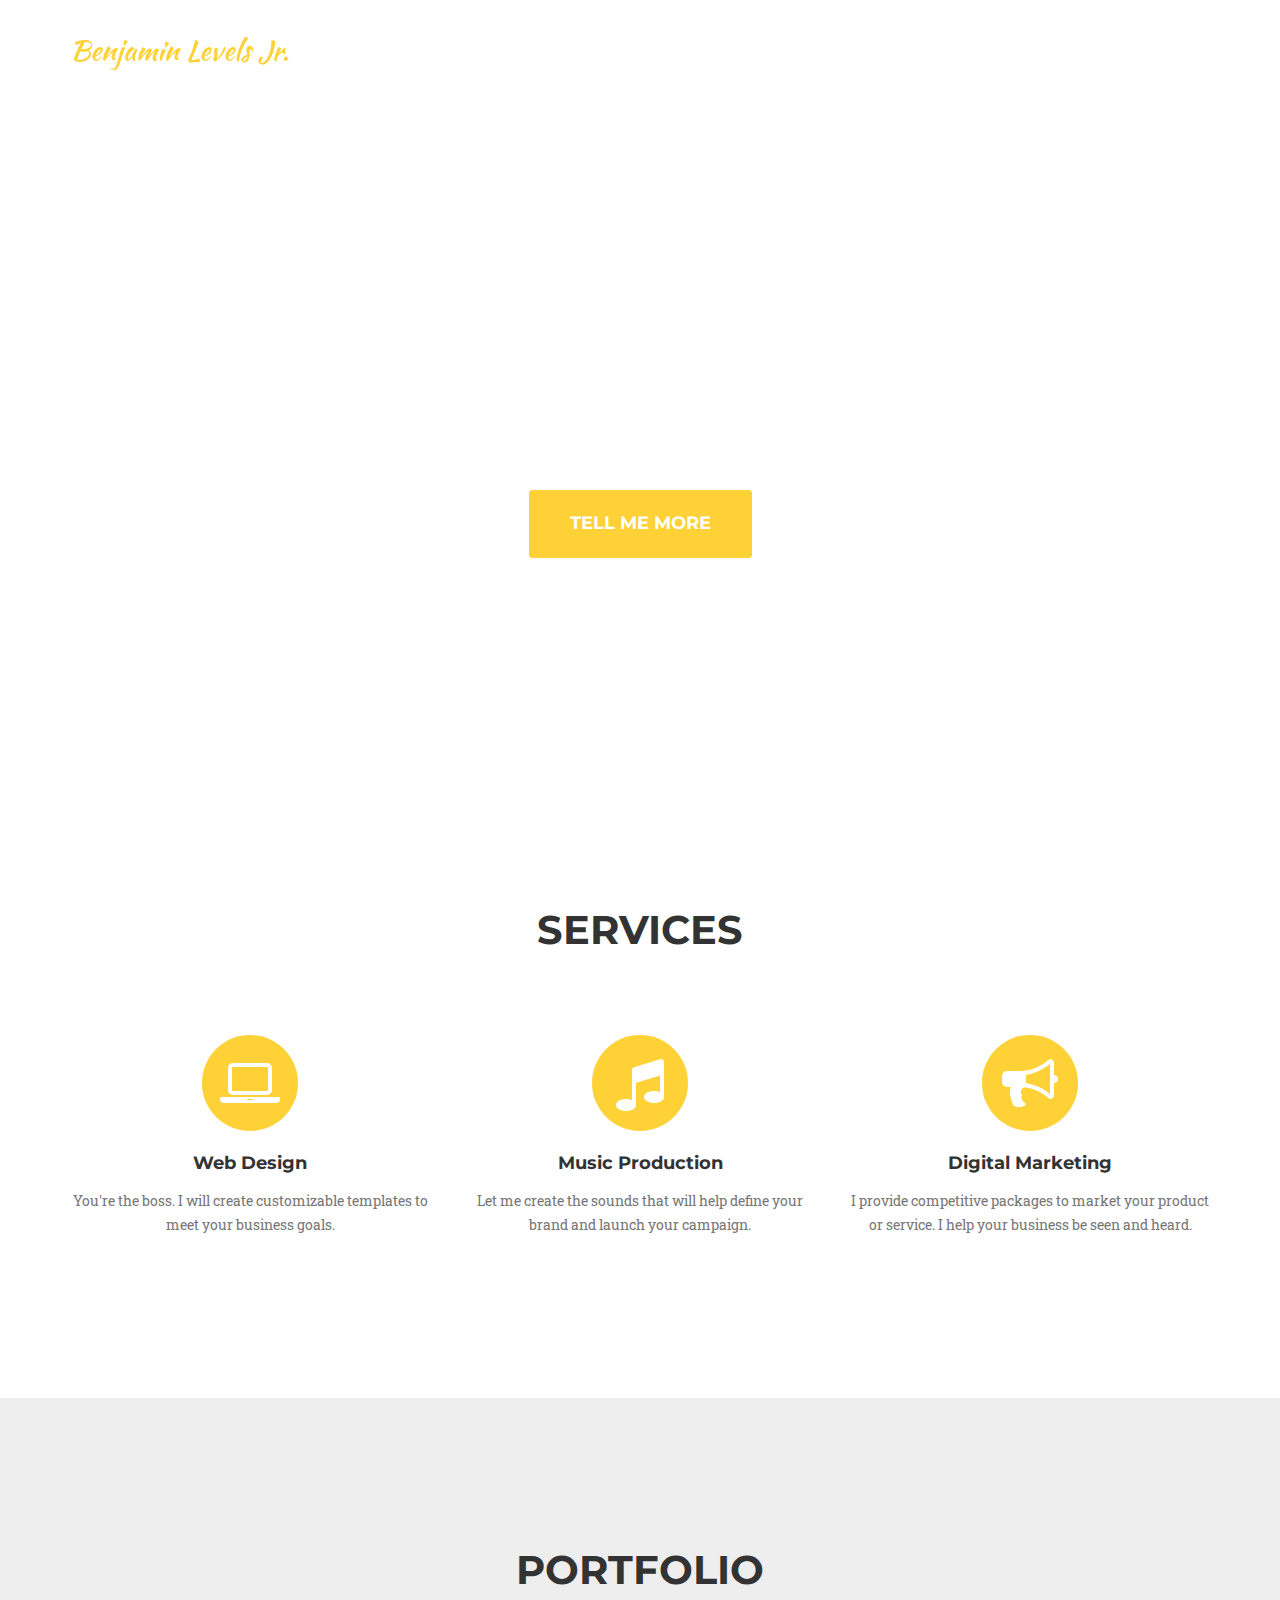
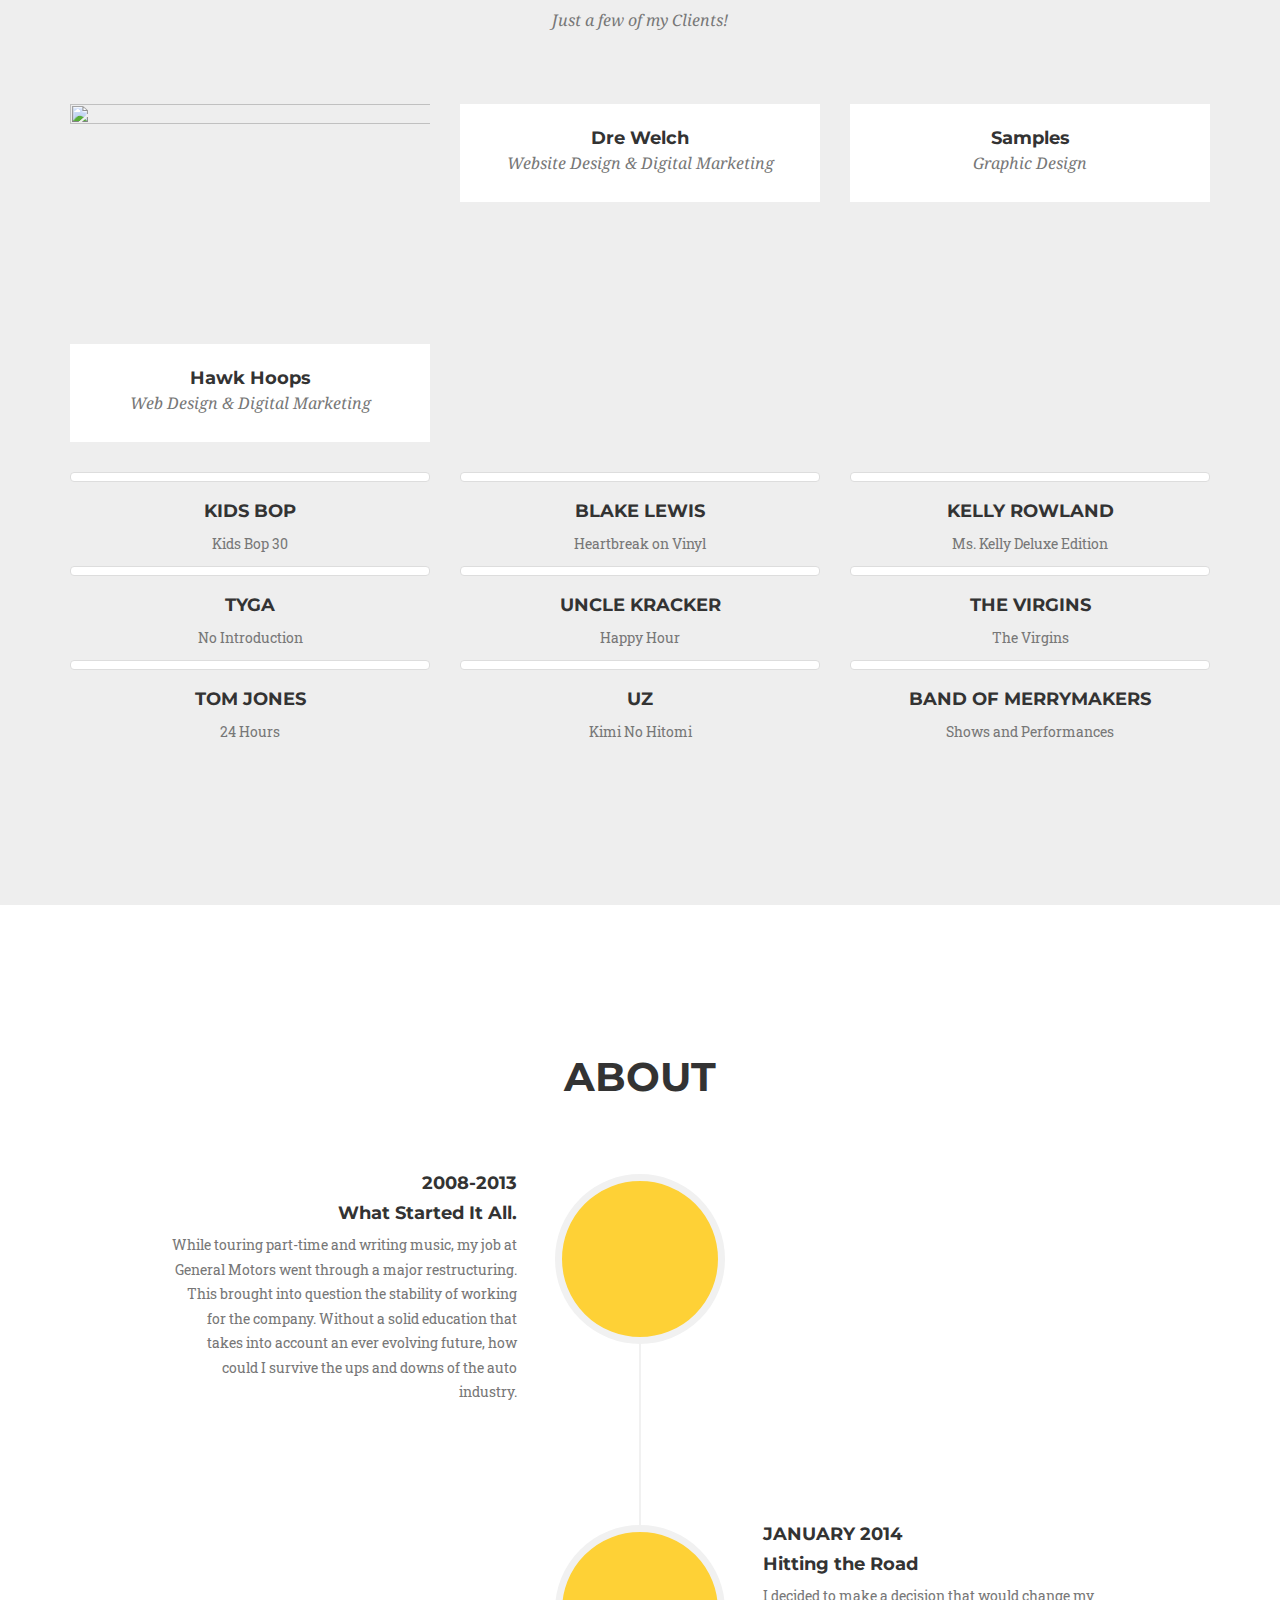
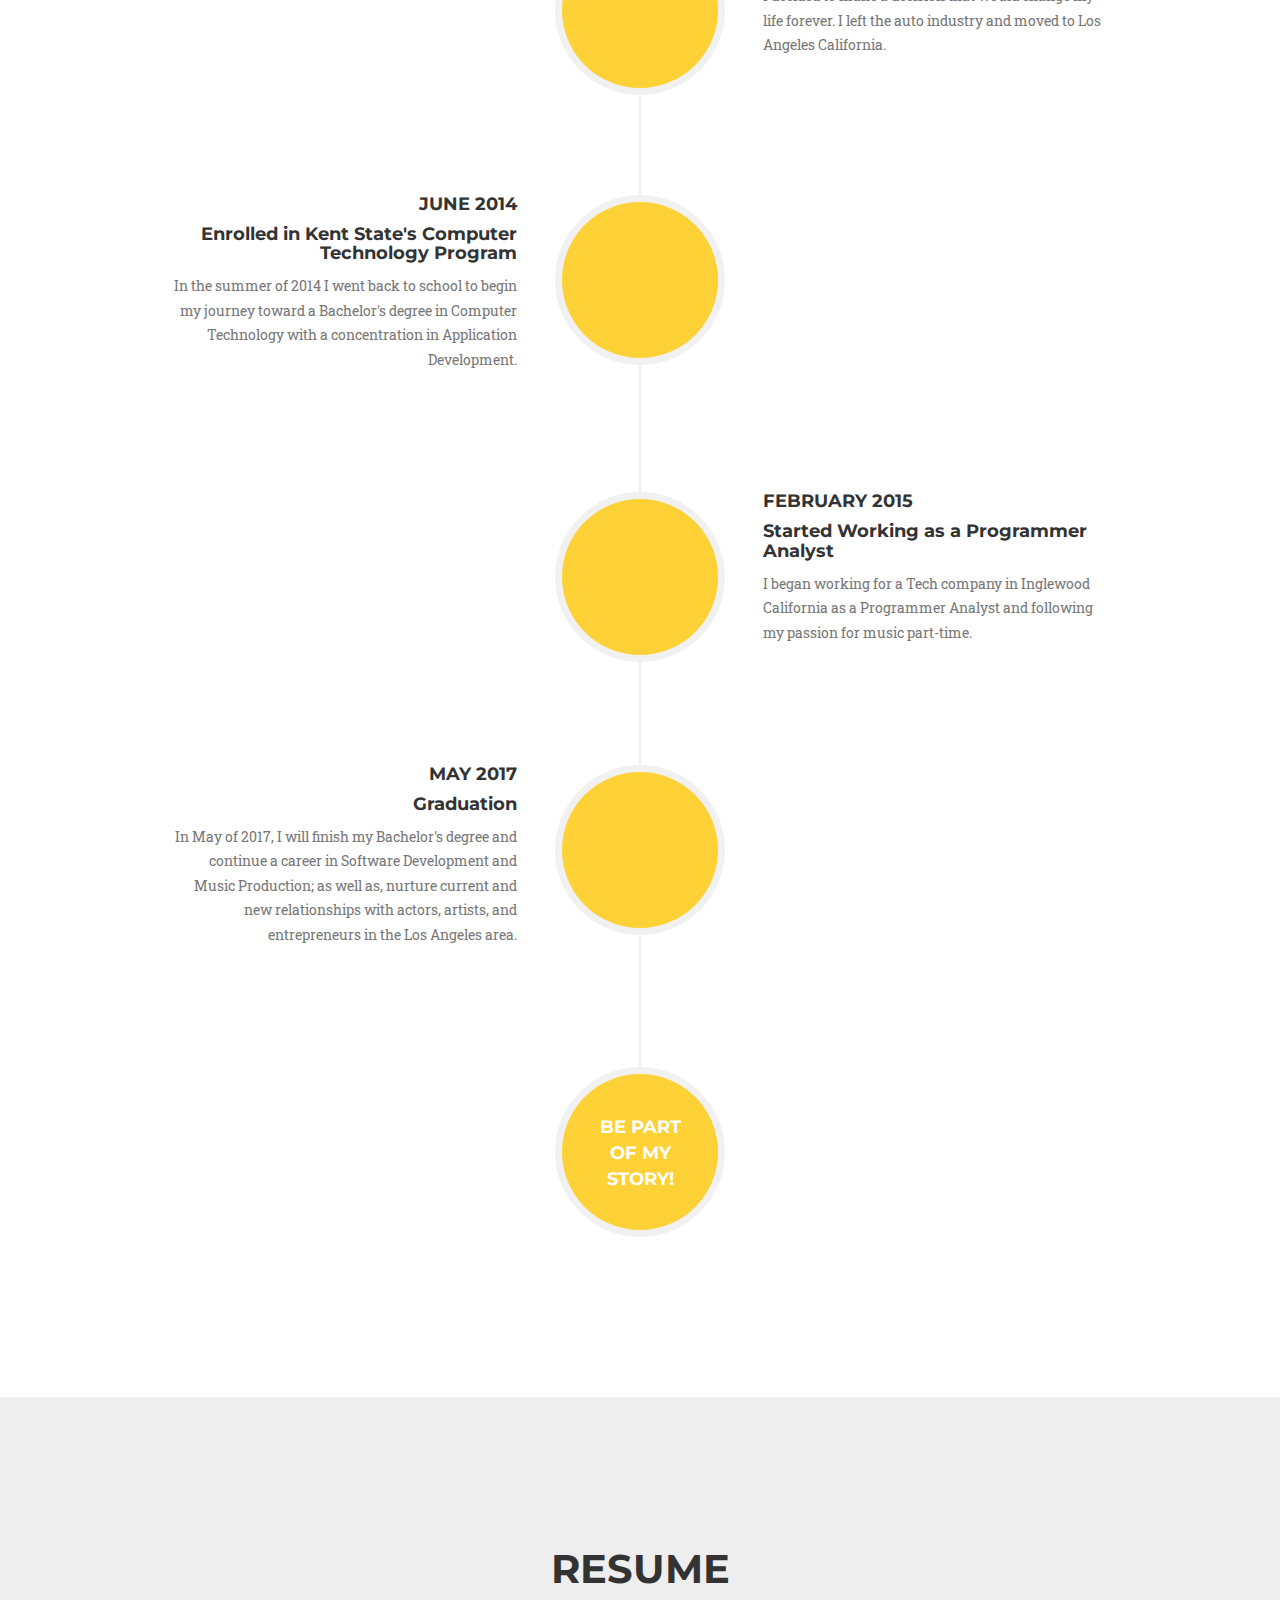
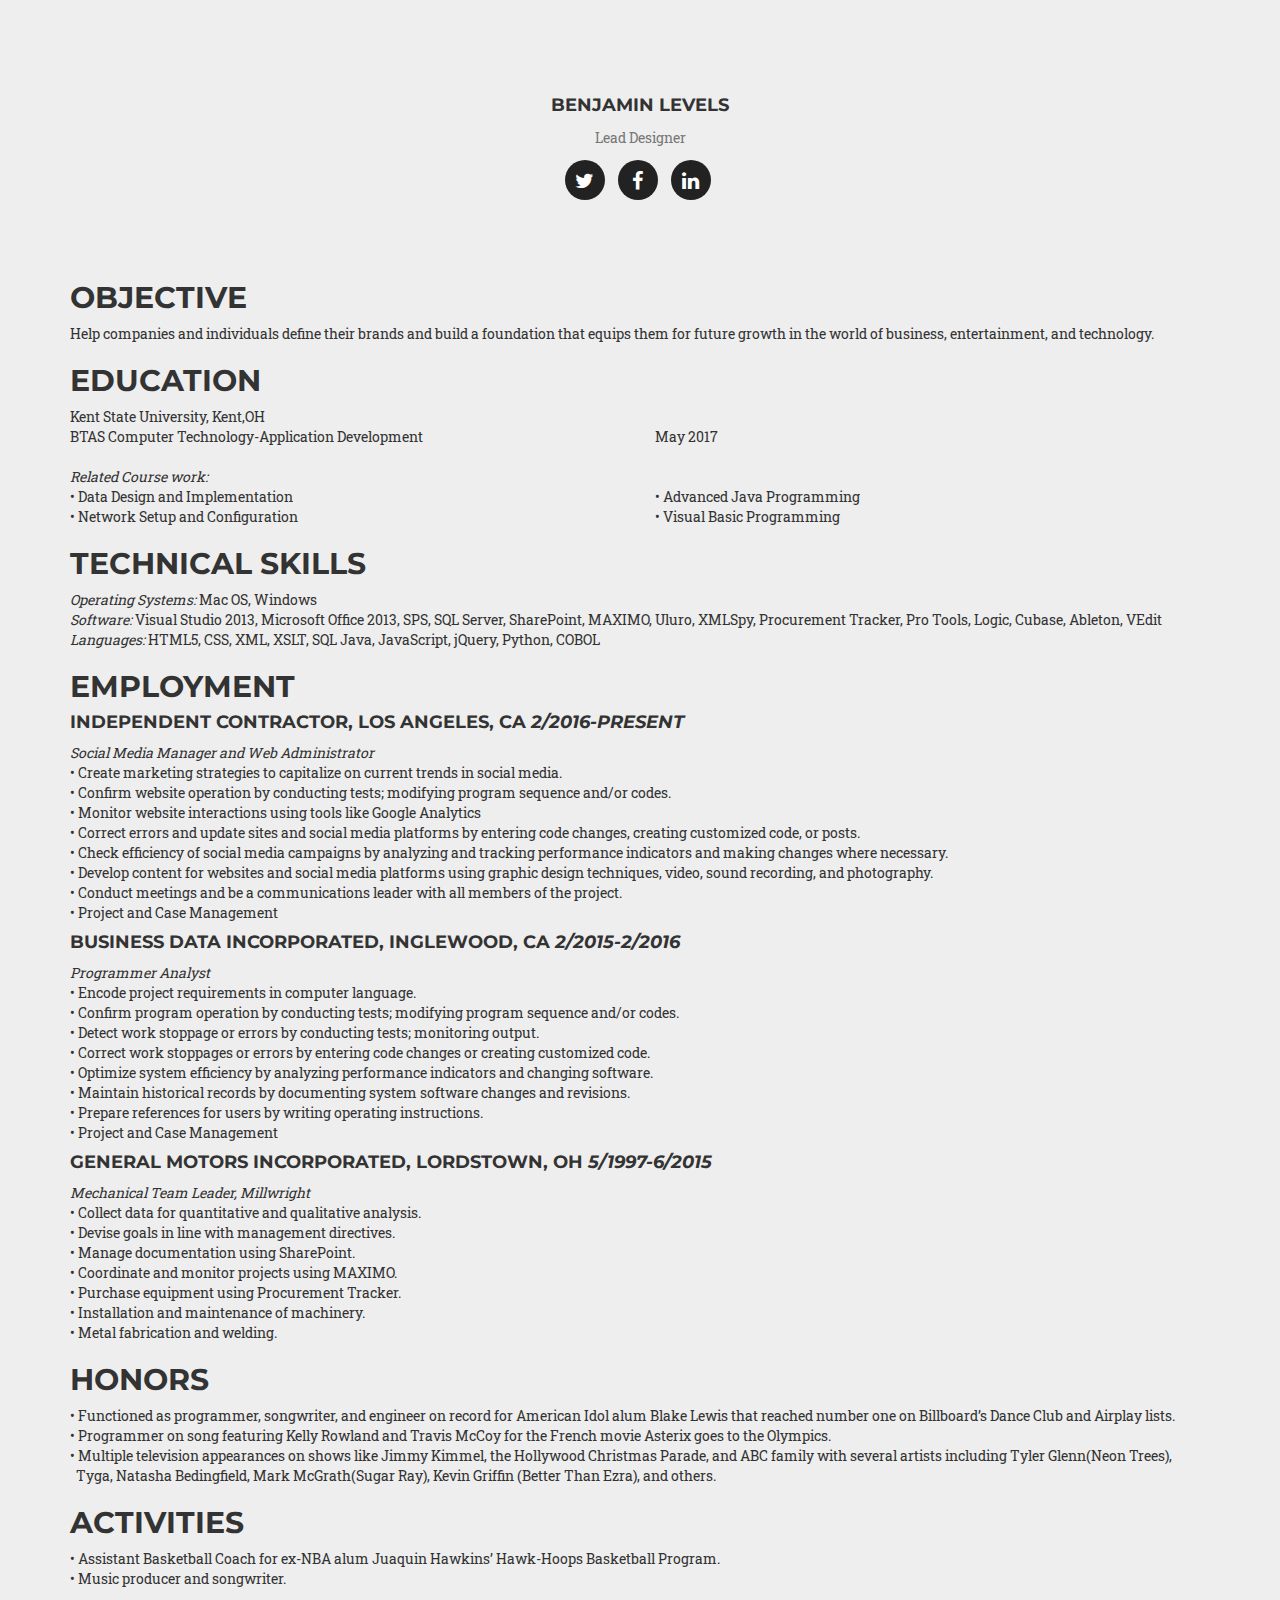
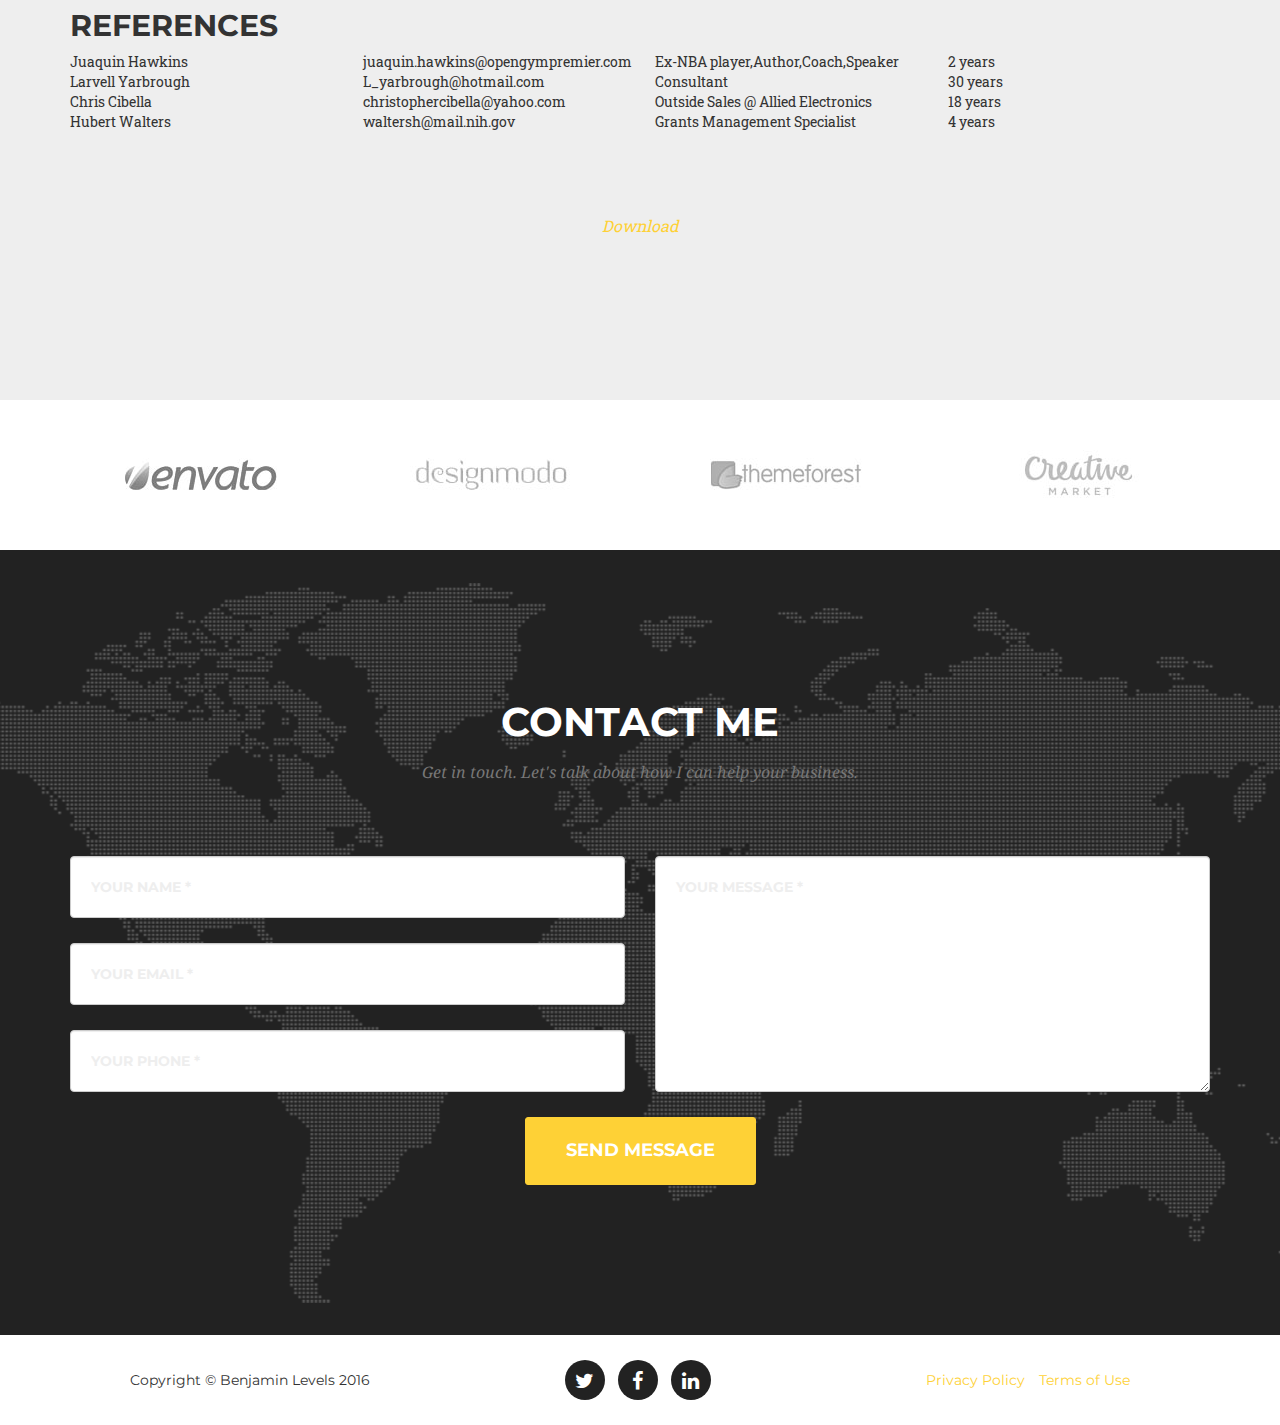
==== commit b3d063dc: "updated resume" ====
--- a/index.html
+++ b/index.html
@@ -444,7 +444,7 @@
 				<tr>
 					<td>
 					<h2>Objective</h2>
-						Help companies and individuals define their brands and build a foundation that equips them for future growth in the world of entertainment and technology.
+						Help companies and individuals define their brands and build a foundation that equips them for future growth in the world of business, entertainment, and technology.
 					<h2>Education</h2>
 						<div class="row">
 							<div class="col-xs-6">
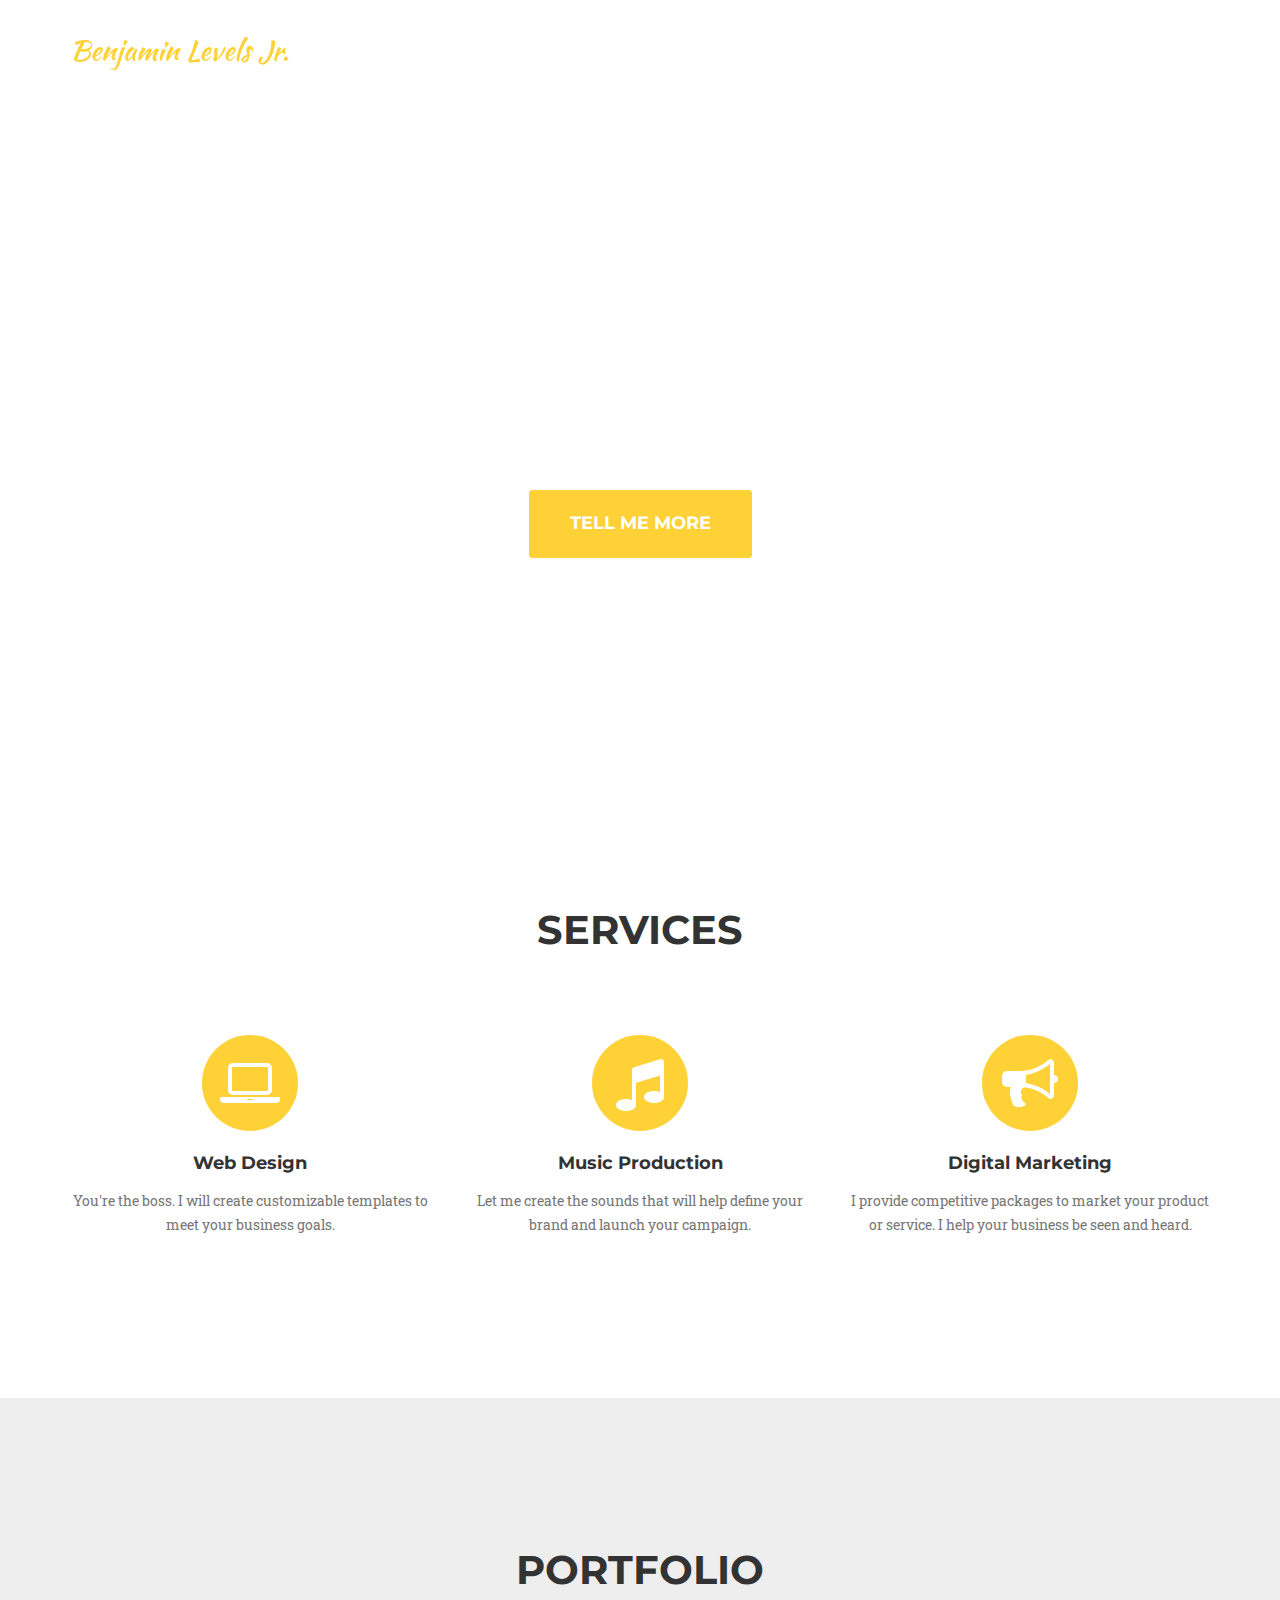
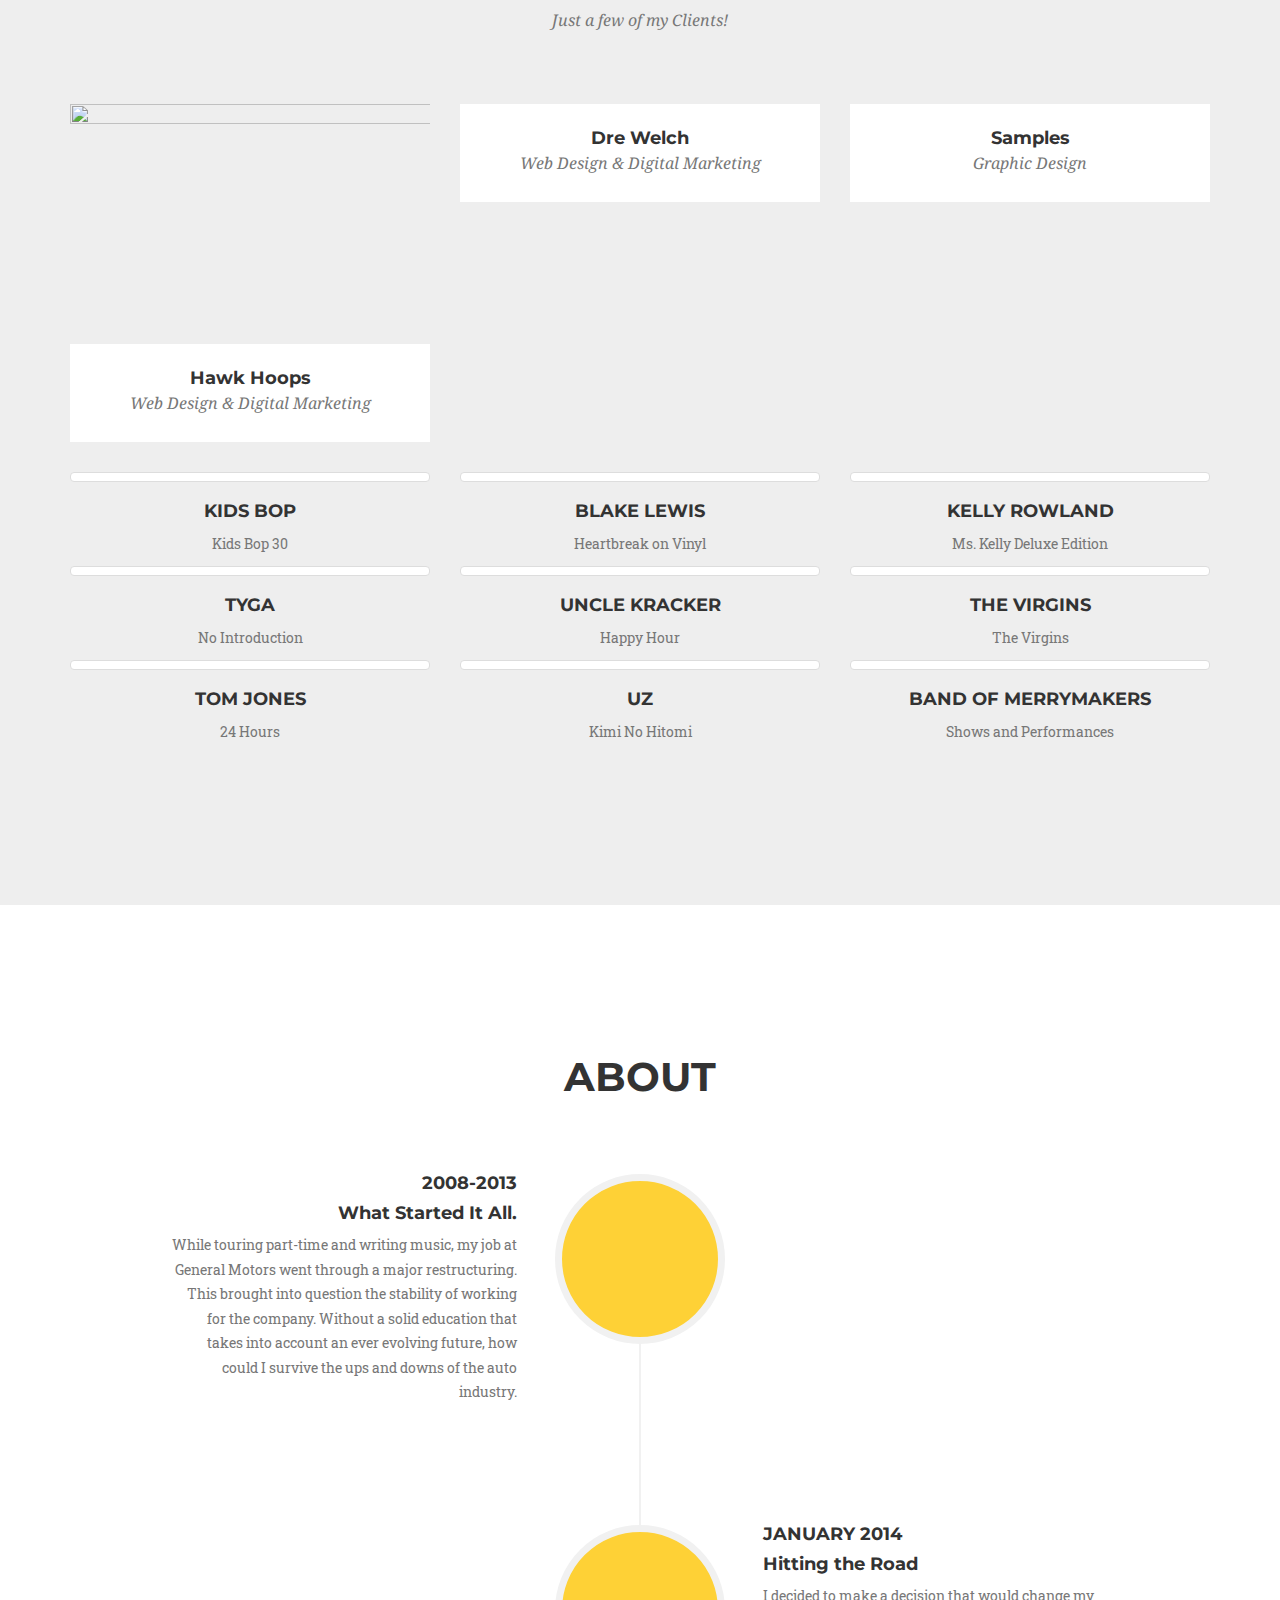
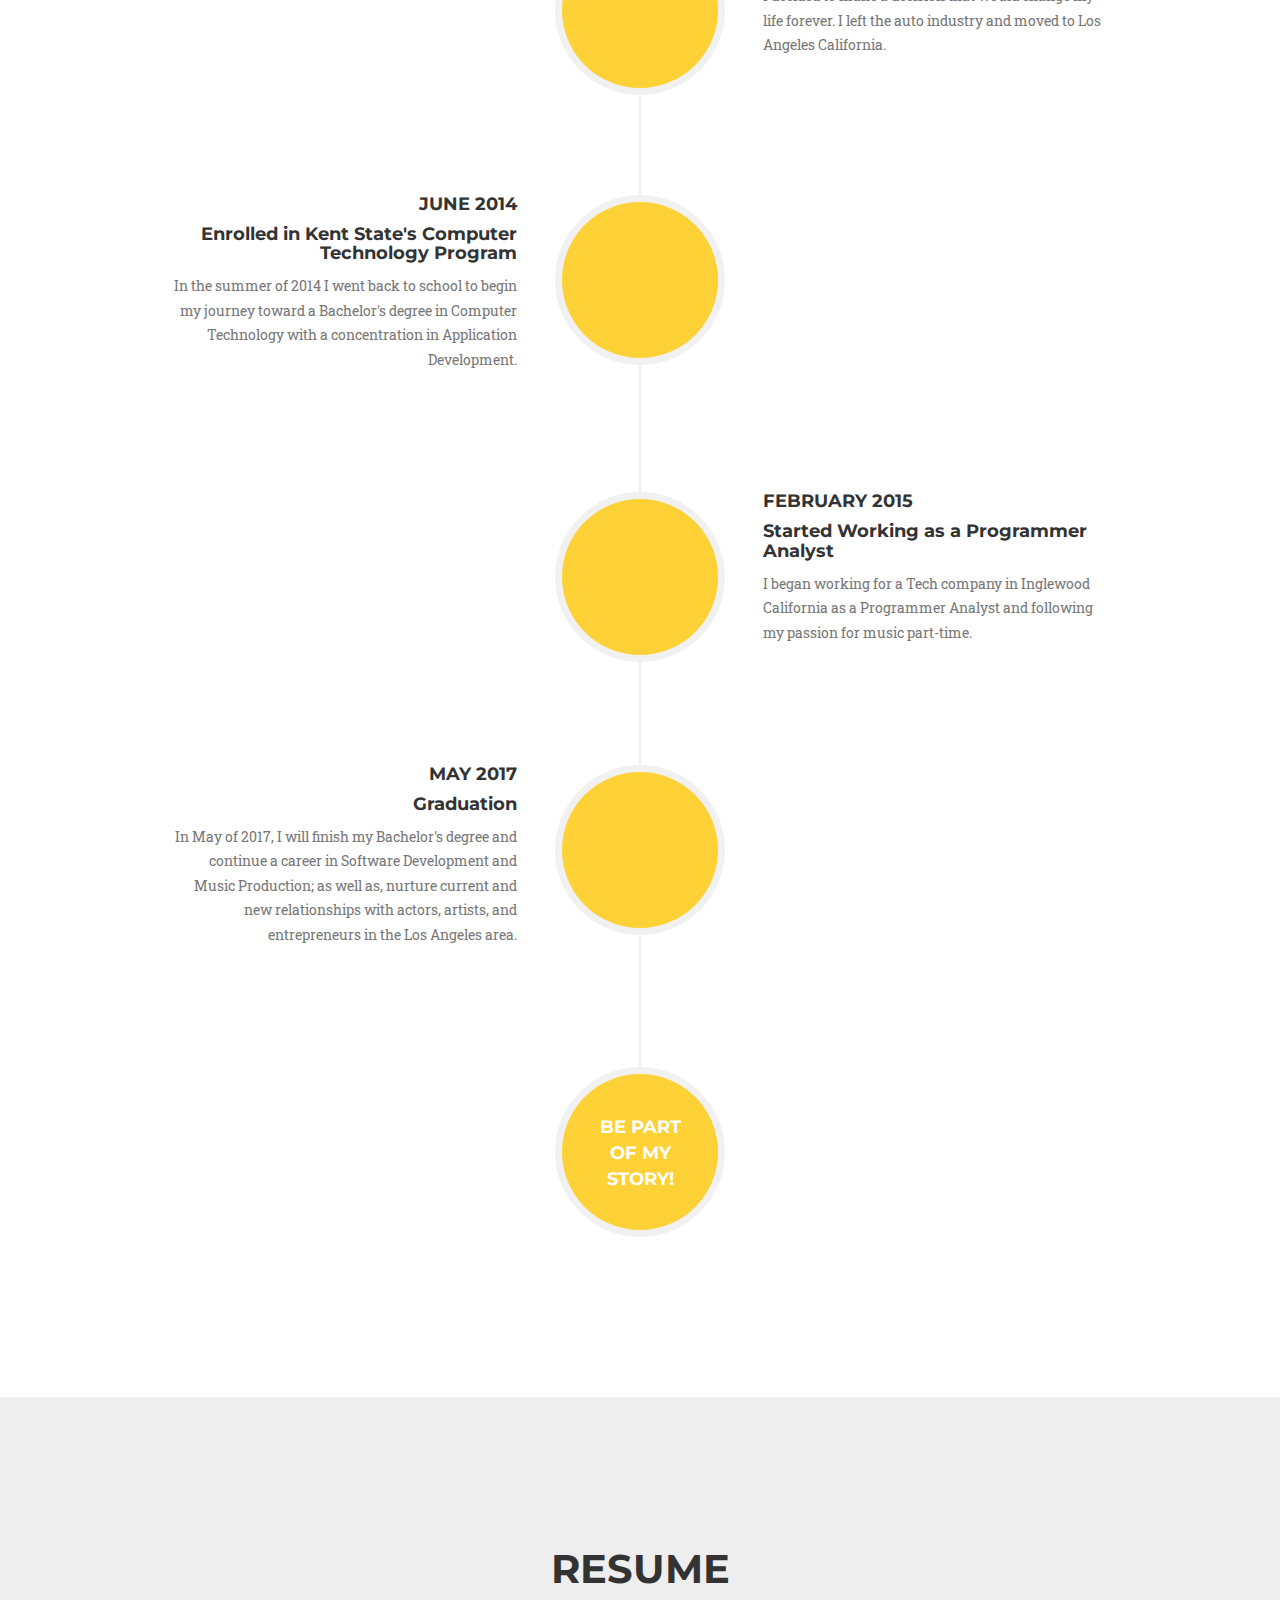
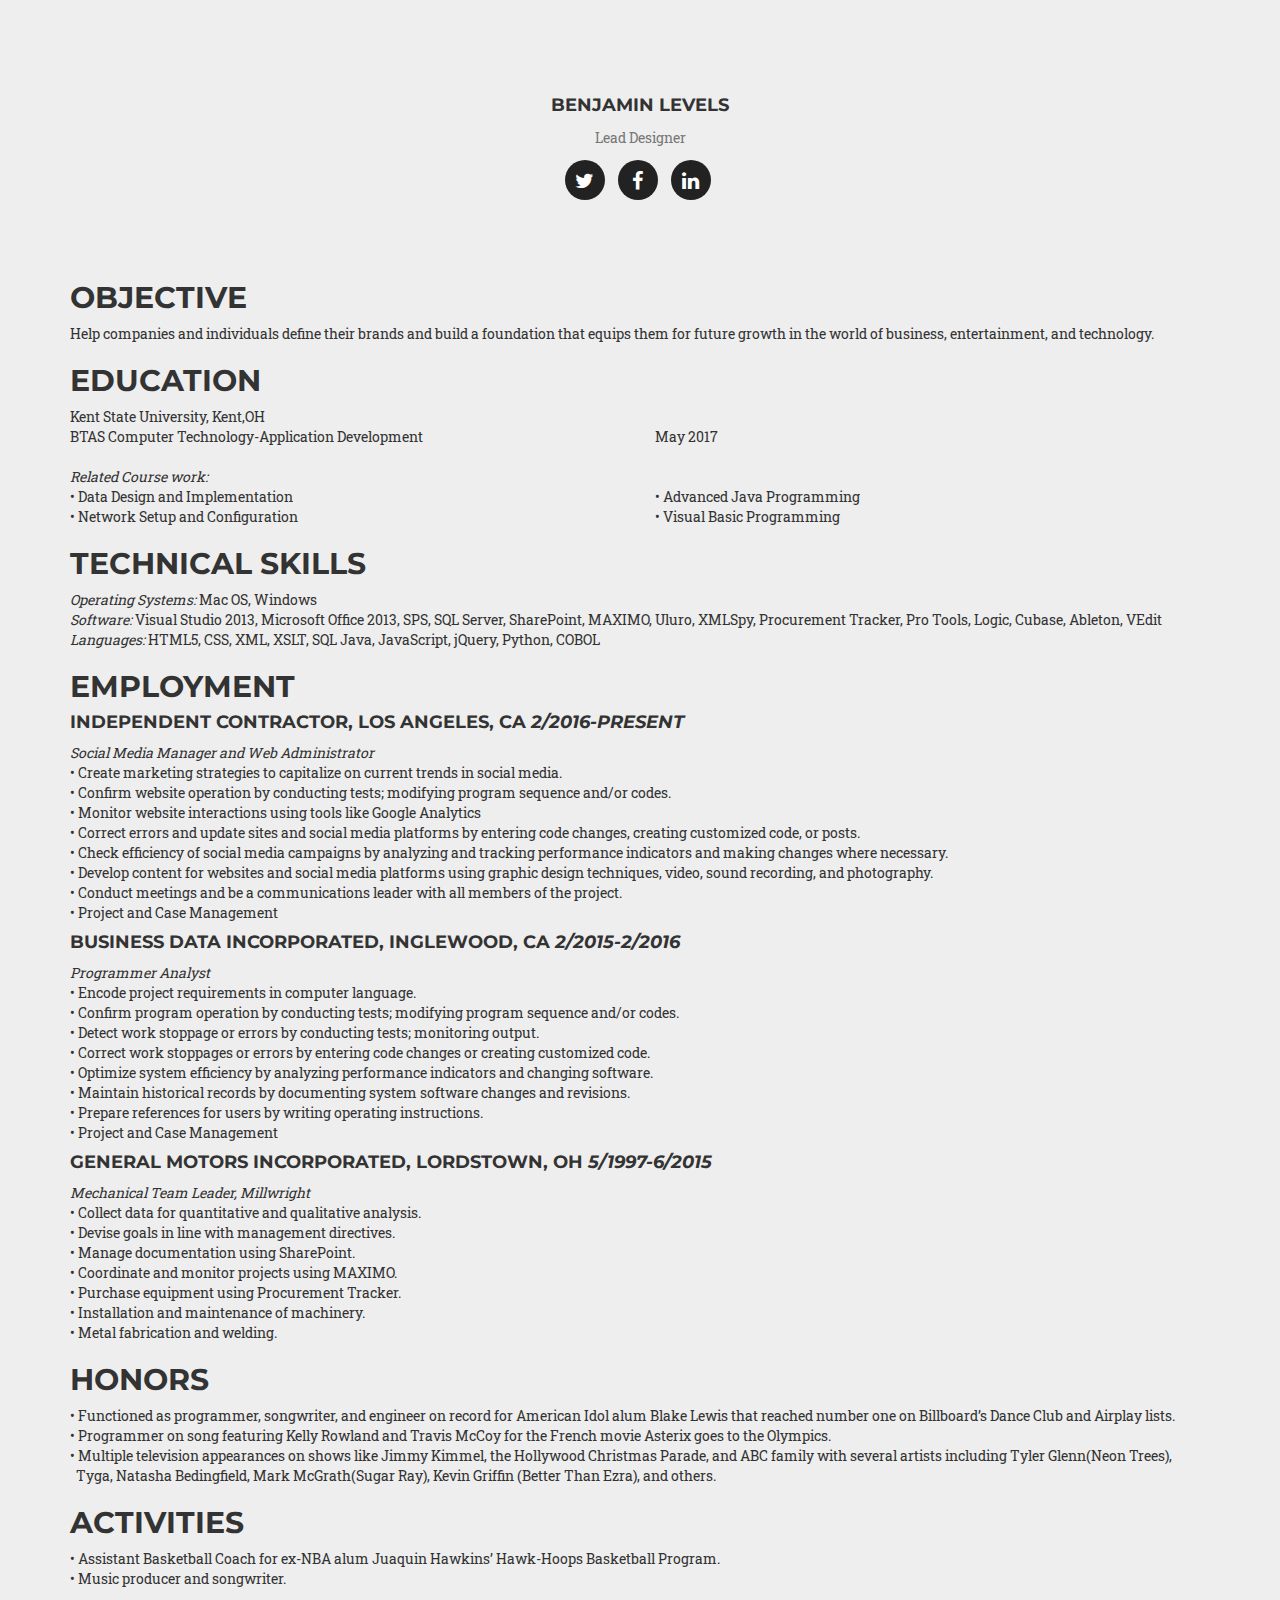
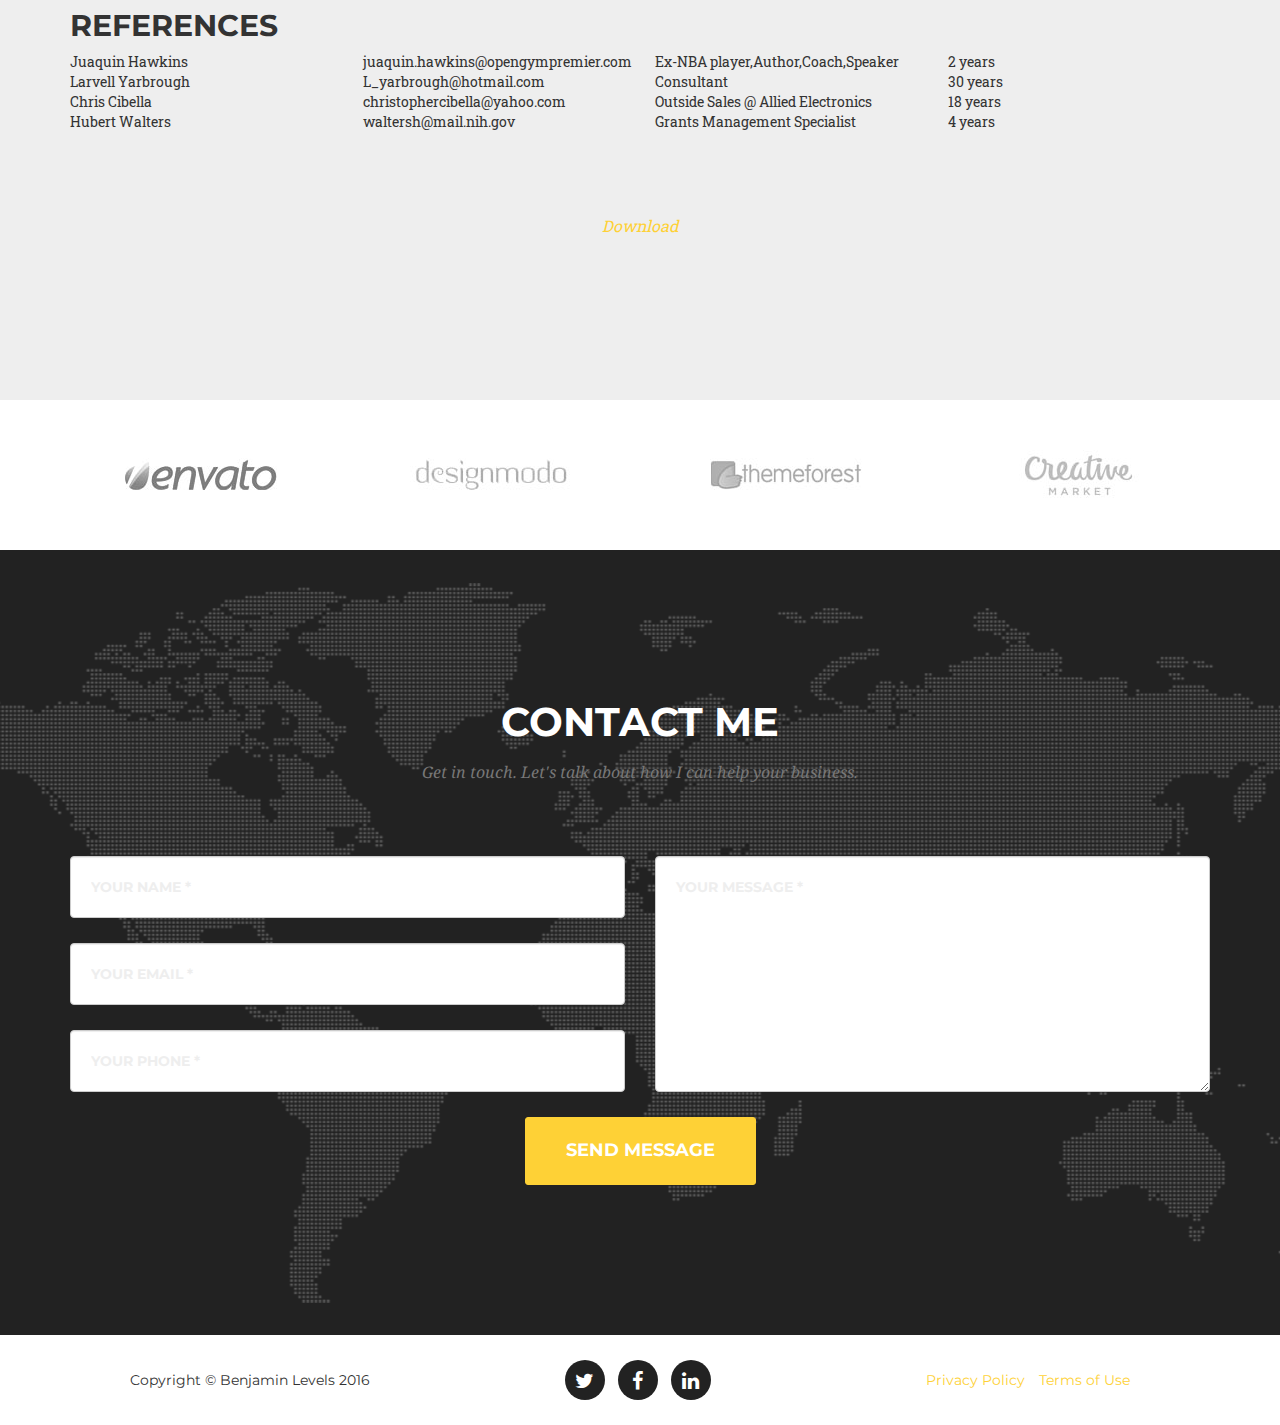
==== commit 06b8dce0: "updated portfolio section" ====
--- a/index.html
+++ b/index.html
@@ -158,7 +158,7 @@
                     </a>
                     <div class="portfolio-caption">
                         <h4>Dre Welch</h4>
-                        <p class="text-muted">Website Design & Digital Marketing</p>
+                        <p class="text-muted">Web Design & Digital Marketing</p>
                     </div>
                 </div>
                 <div class="col-md-4 col-sm-6 portfolio-item">
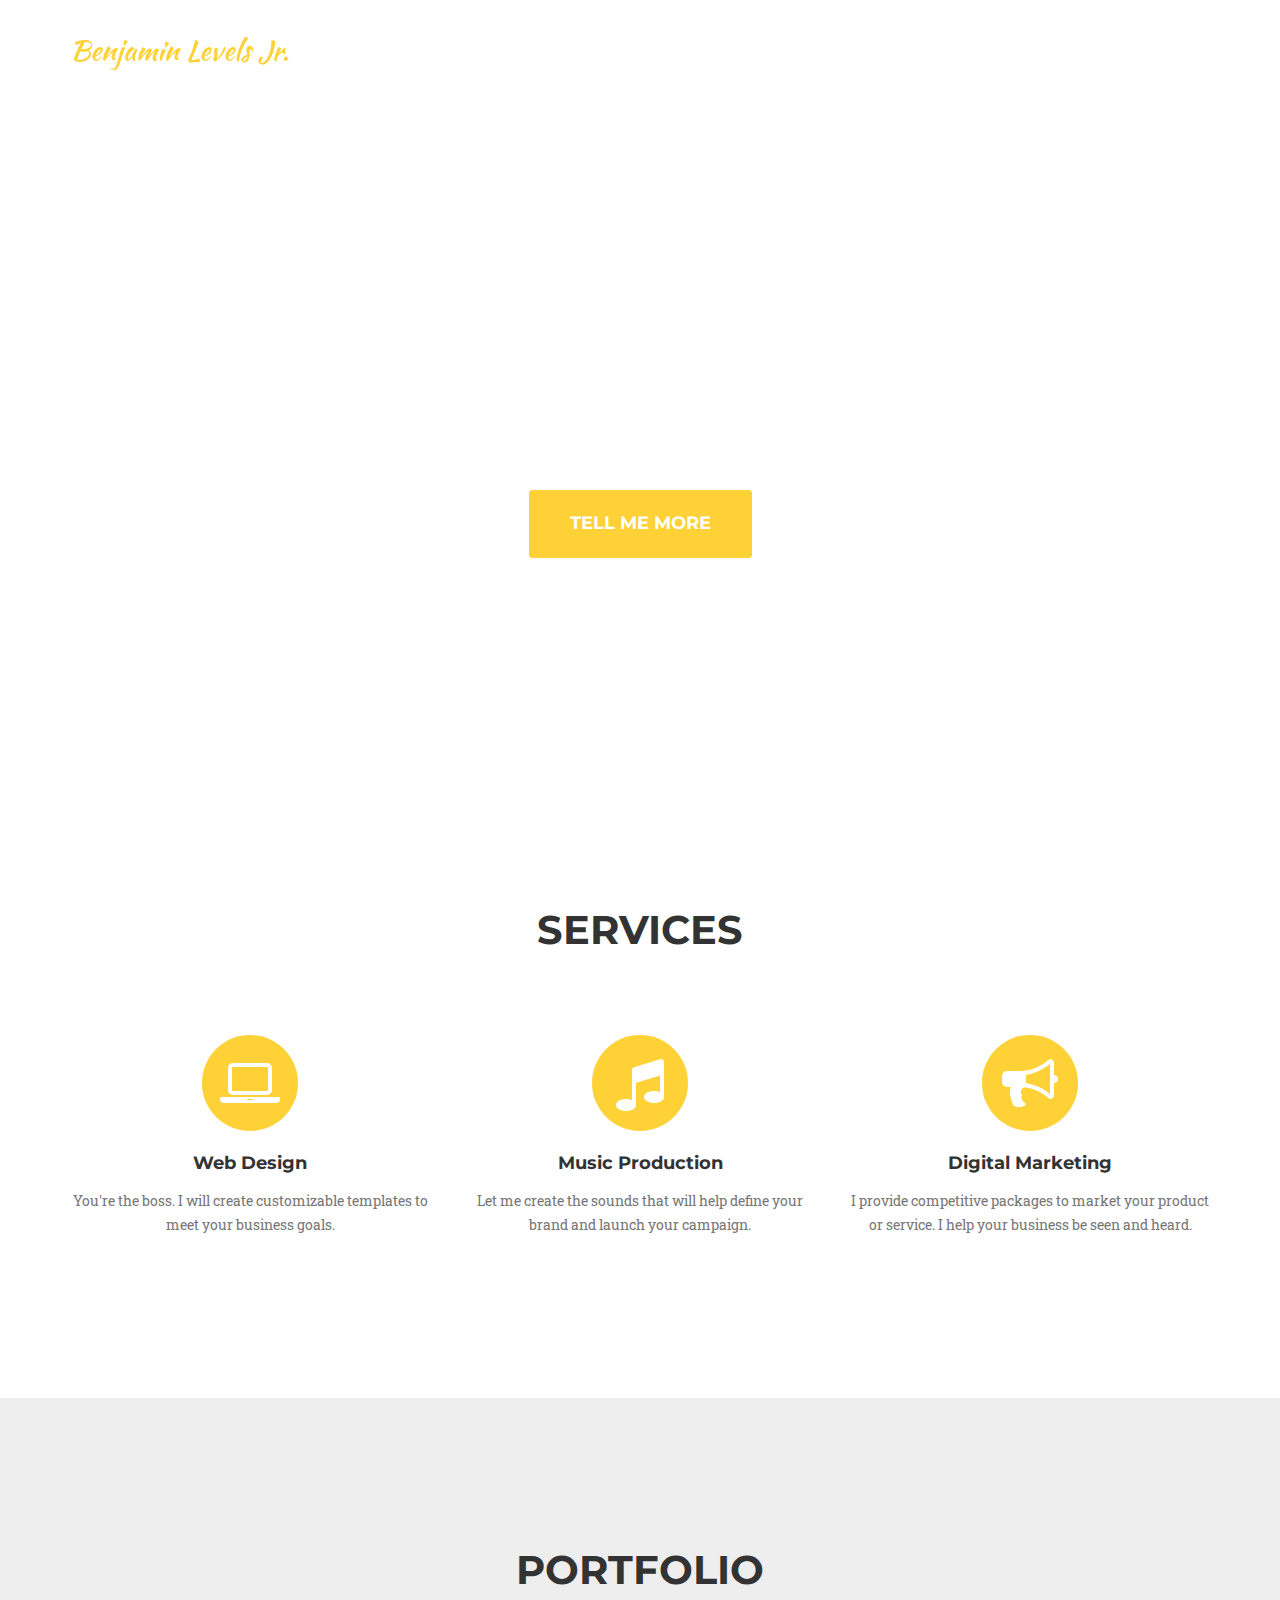
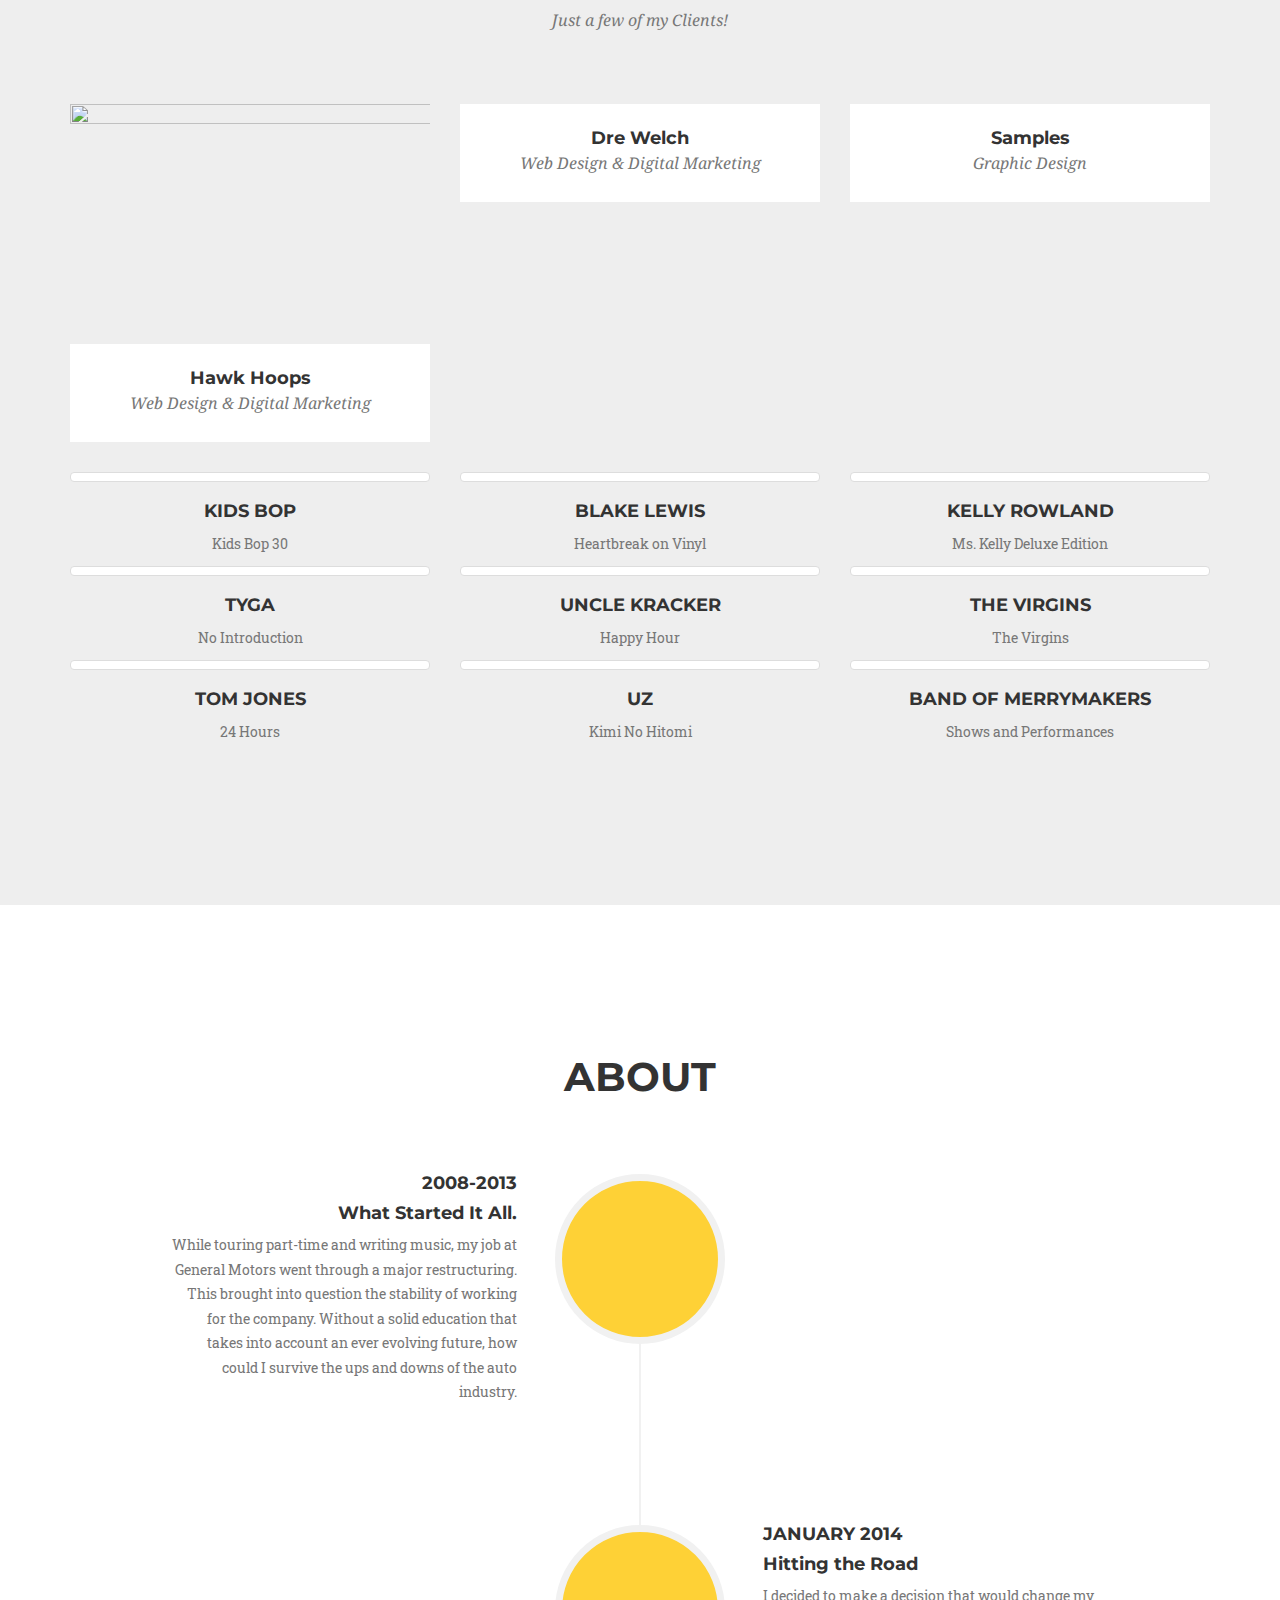
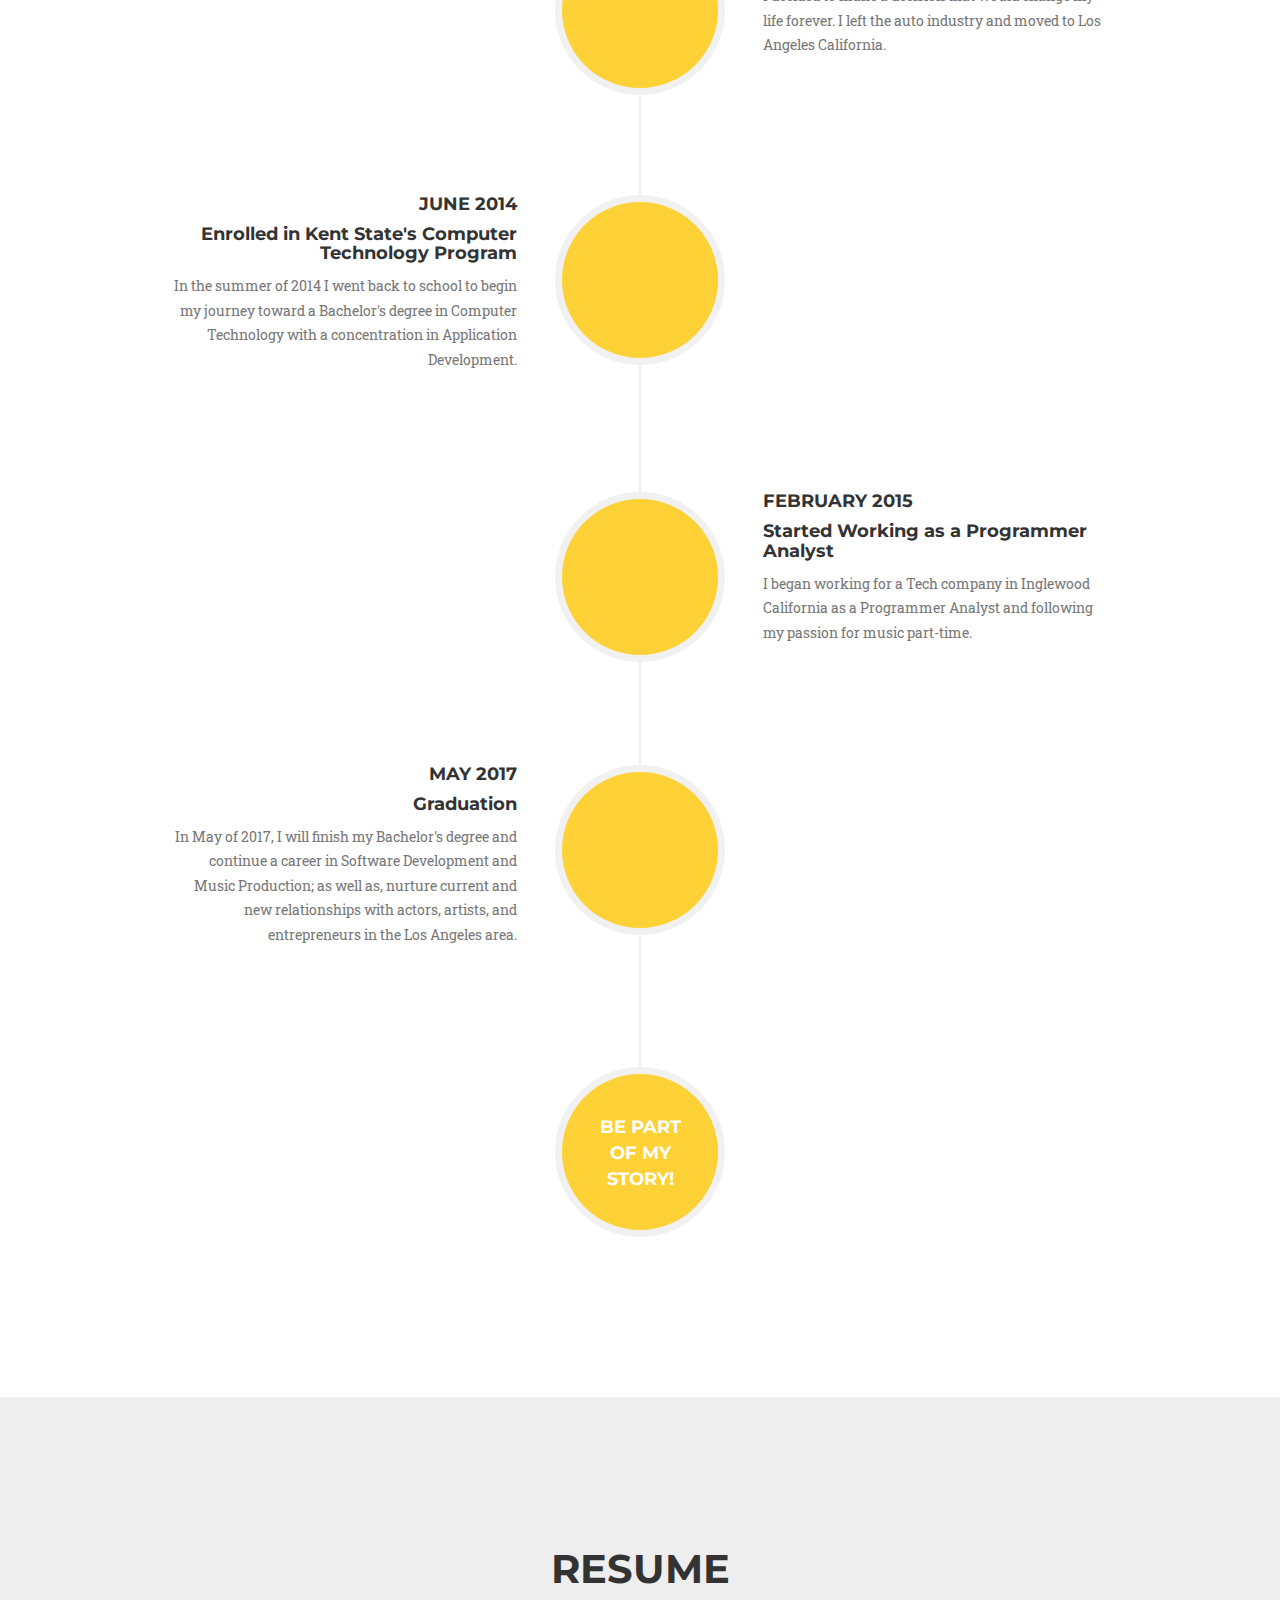
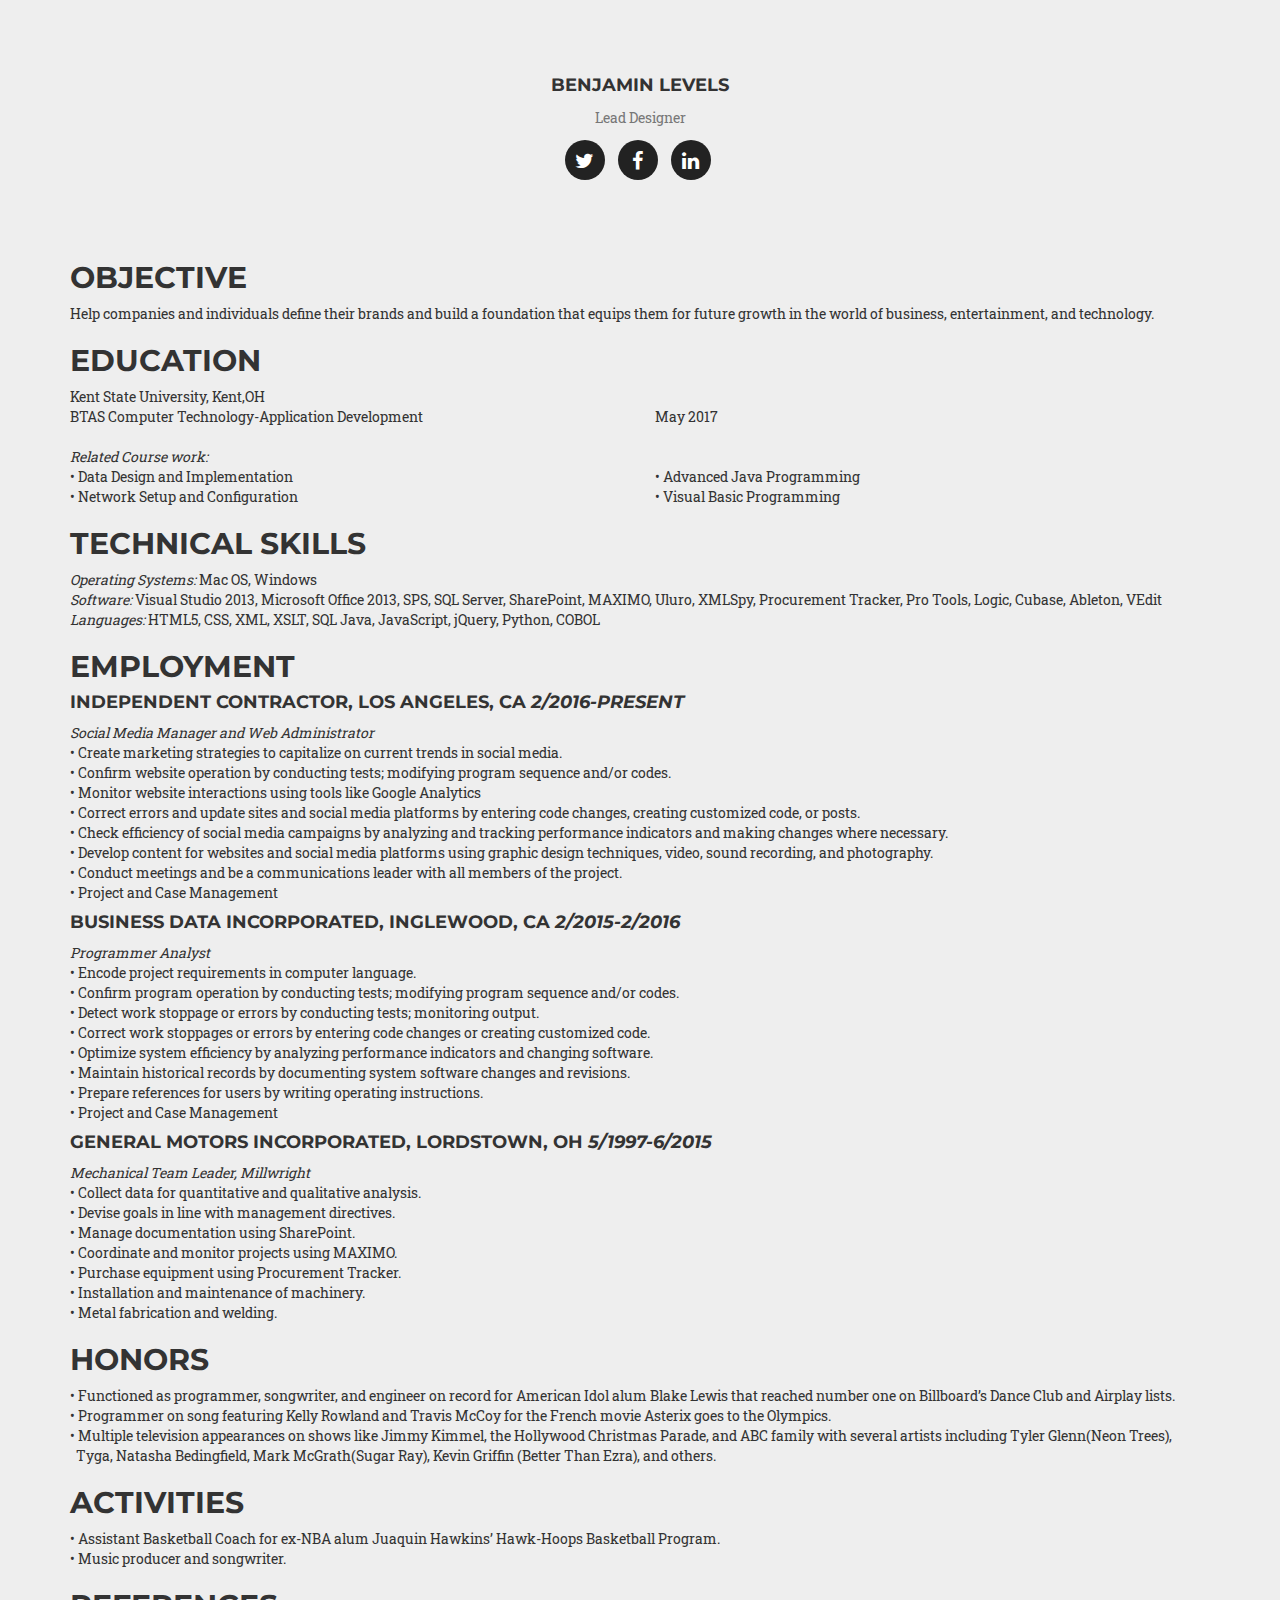
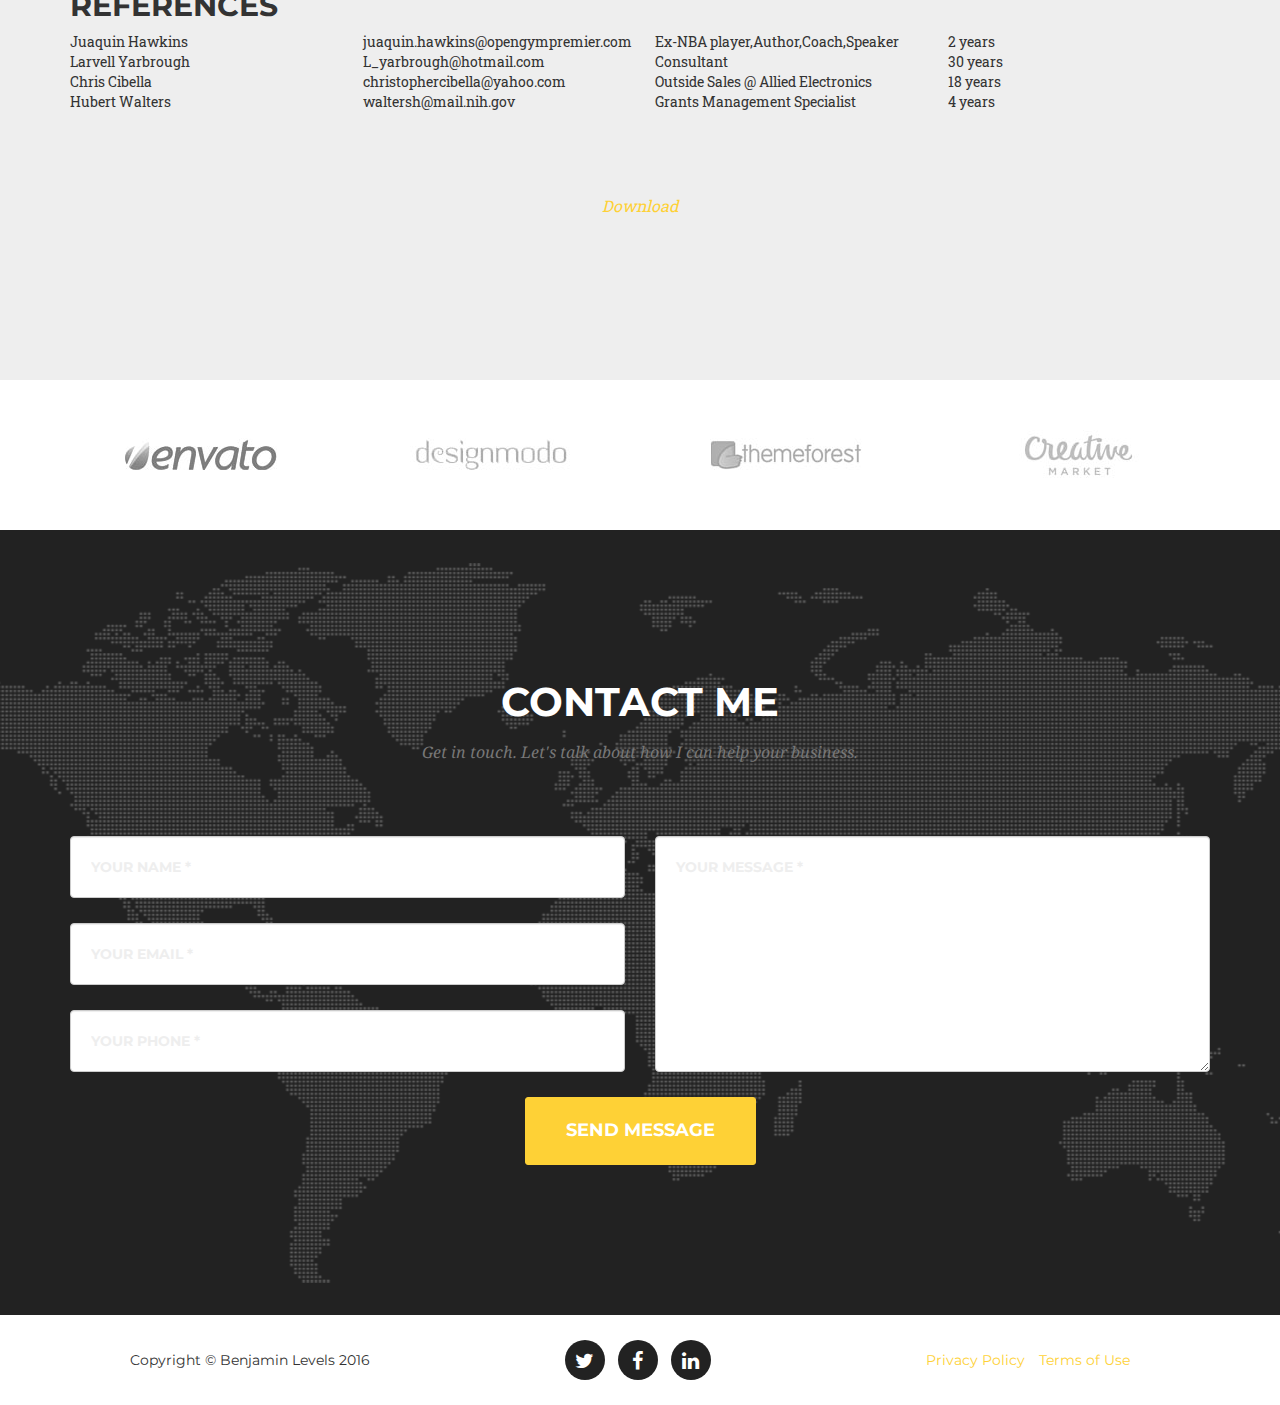
==== commit 928312b1: "change image to circle responsive" ====
--- a/index.html
+++ b/index.html
@@ -424,7 +424,7 @@
             <div>
                 
                     <div class="text-center">
-                        <img class="center" src="https://media.licdn.com/mpr/mpr/shrinknp_200_200/p/6/005/03e/1e2/0badeb2.jpg" class="img-responsive img-circle" alt="">
+                        <img class="center img-circle img-responsive" src="https://media.licdn.com/mpr/mpr/shrinknp_200_200/p/6/005/03e/1e2/0badeb2.jpg" class="img-responsive img-circle" alt="">
                         <h4>Benjamin Levels</h4>
                         <p class="text-muted">Lead Designer</p>
                         <ul class="list-inline social-buttons">
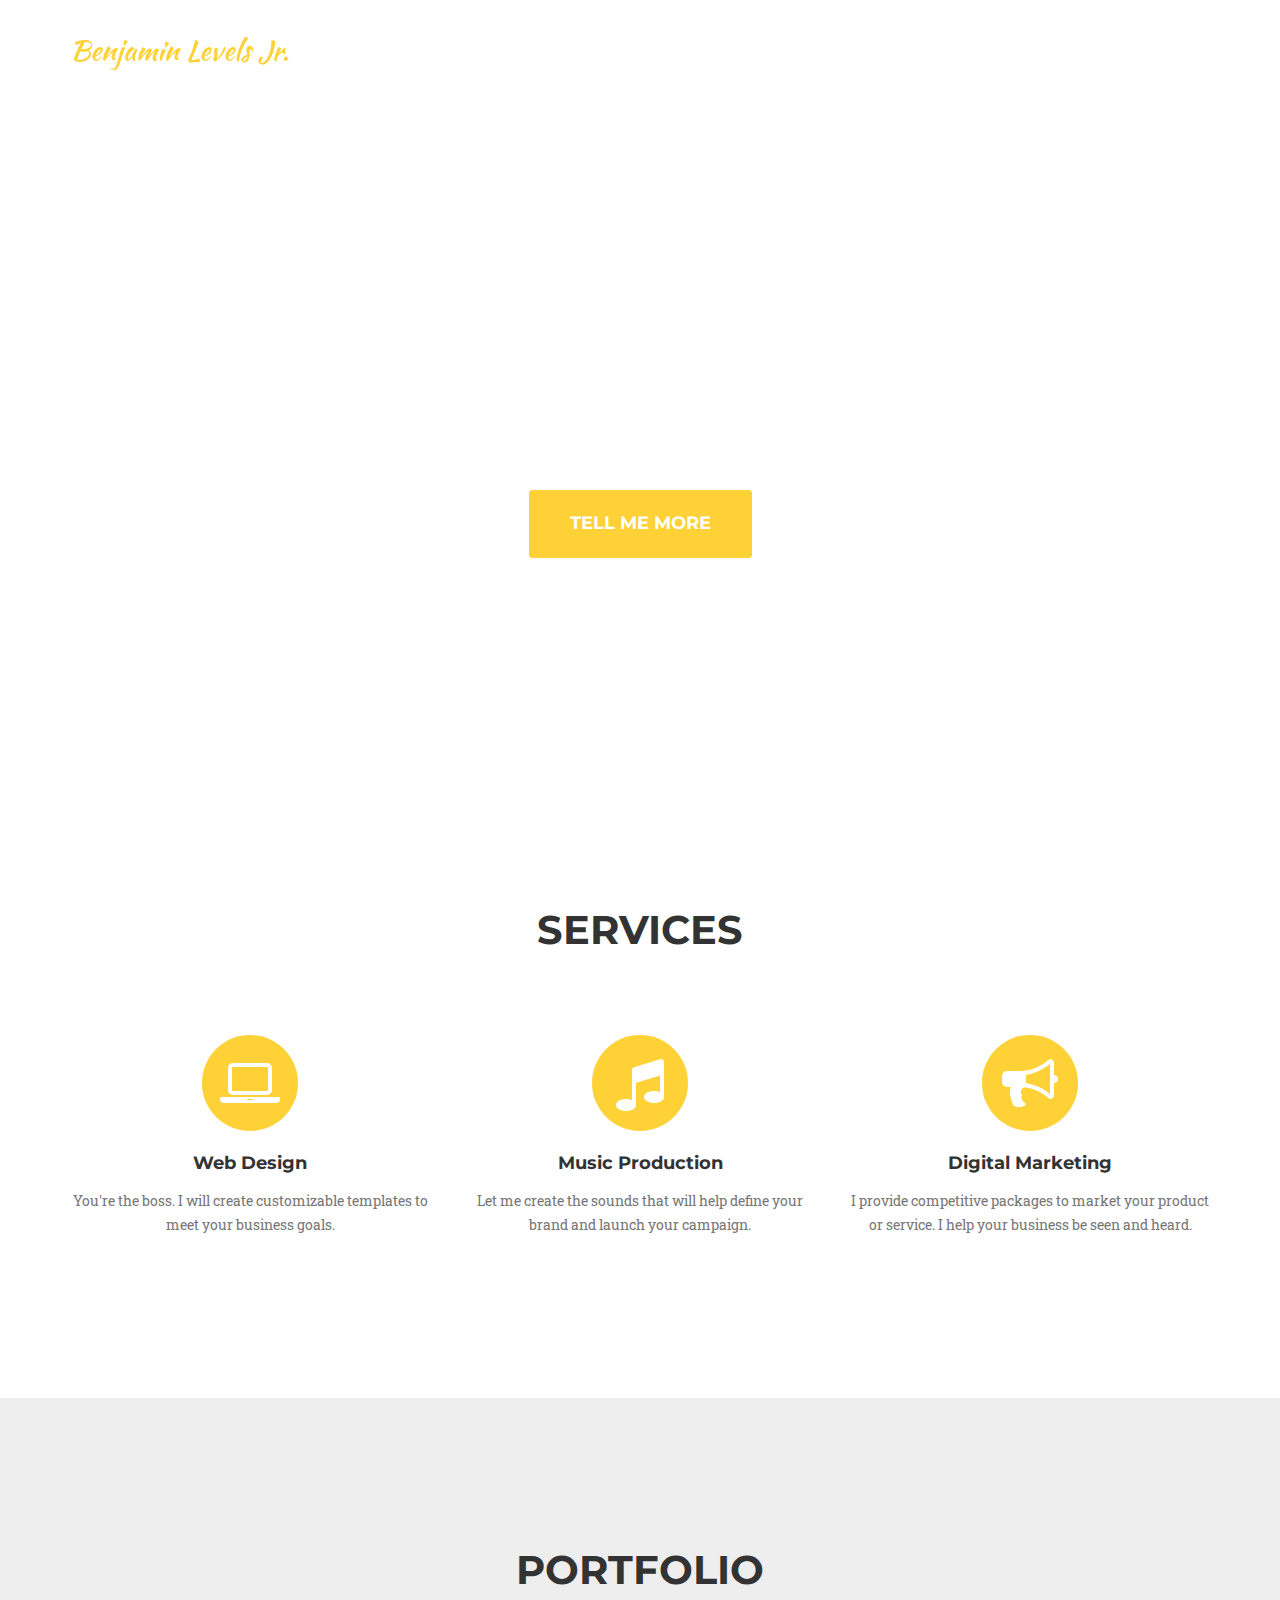
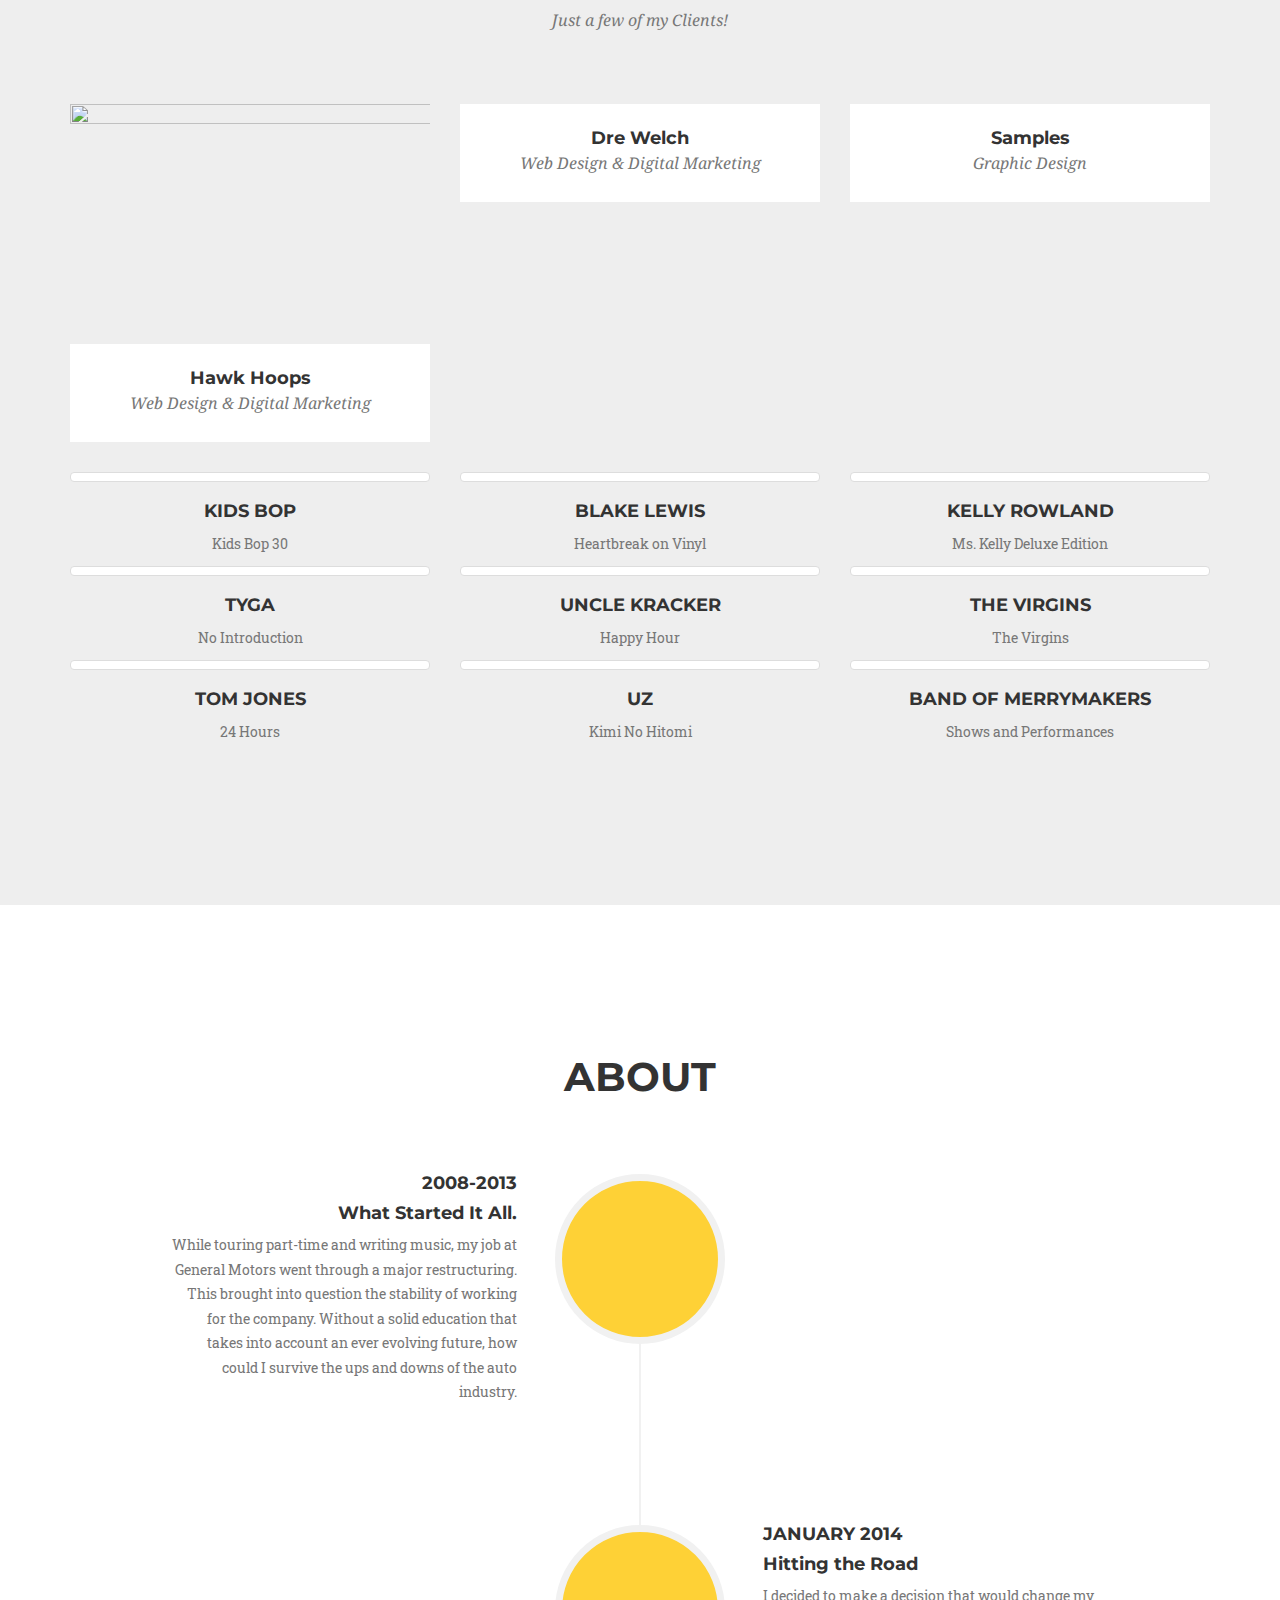
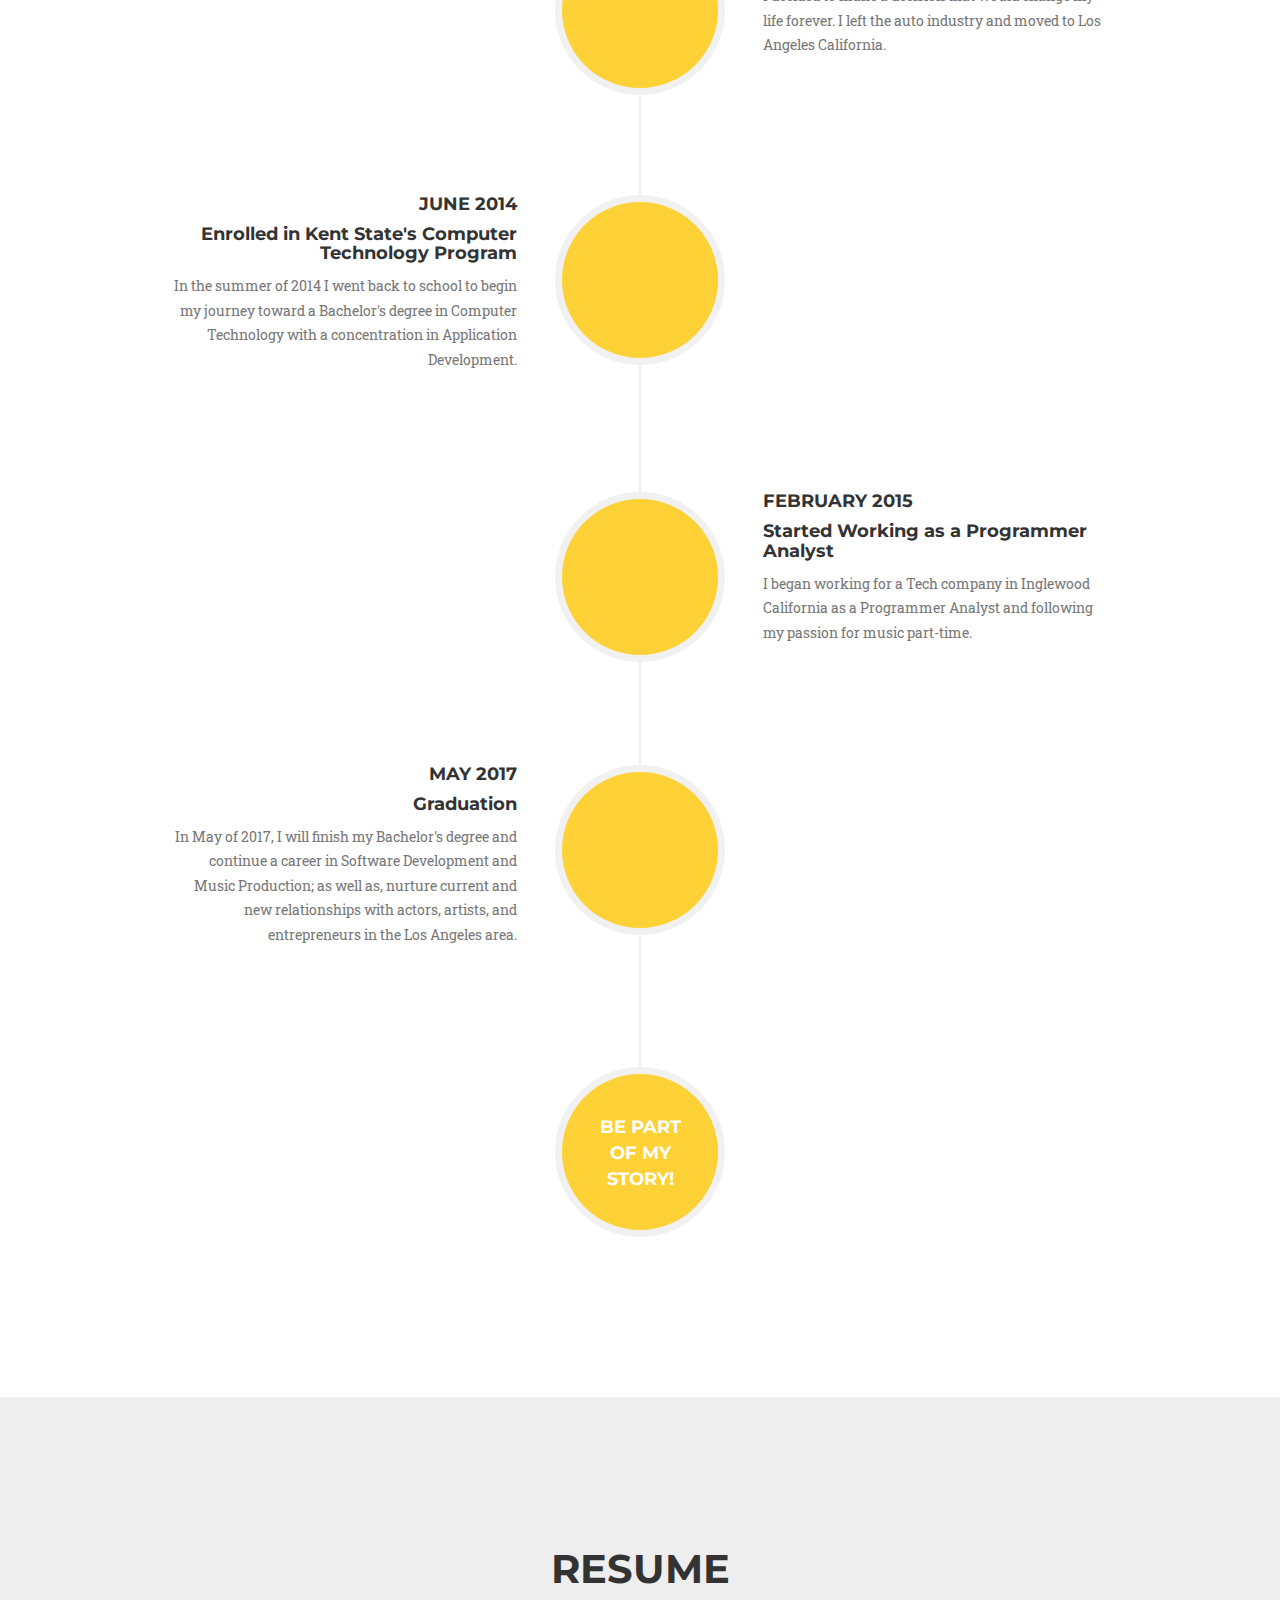
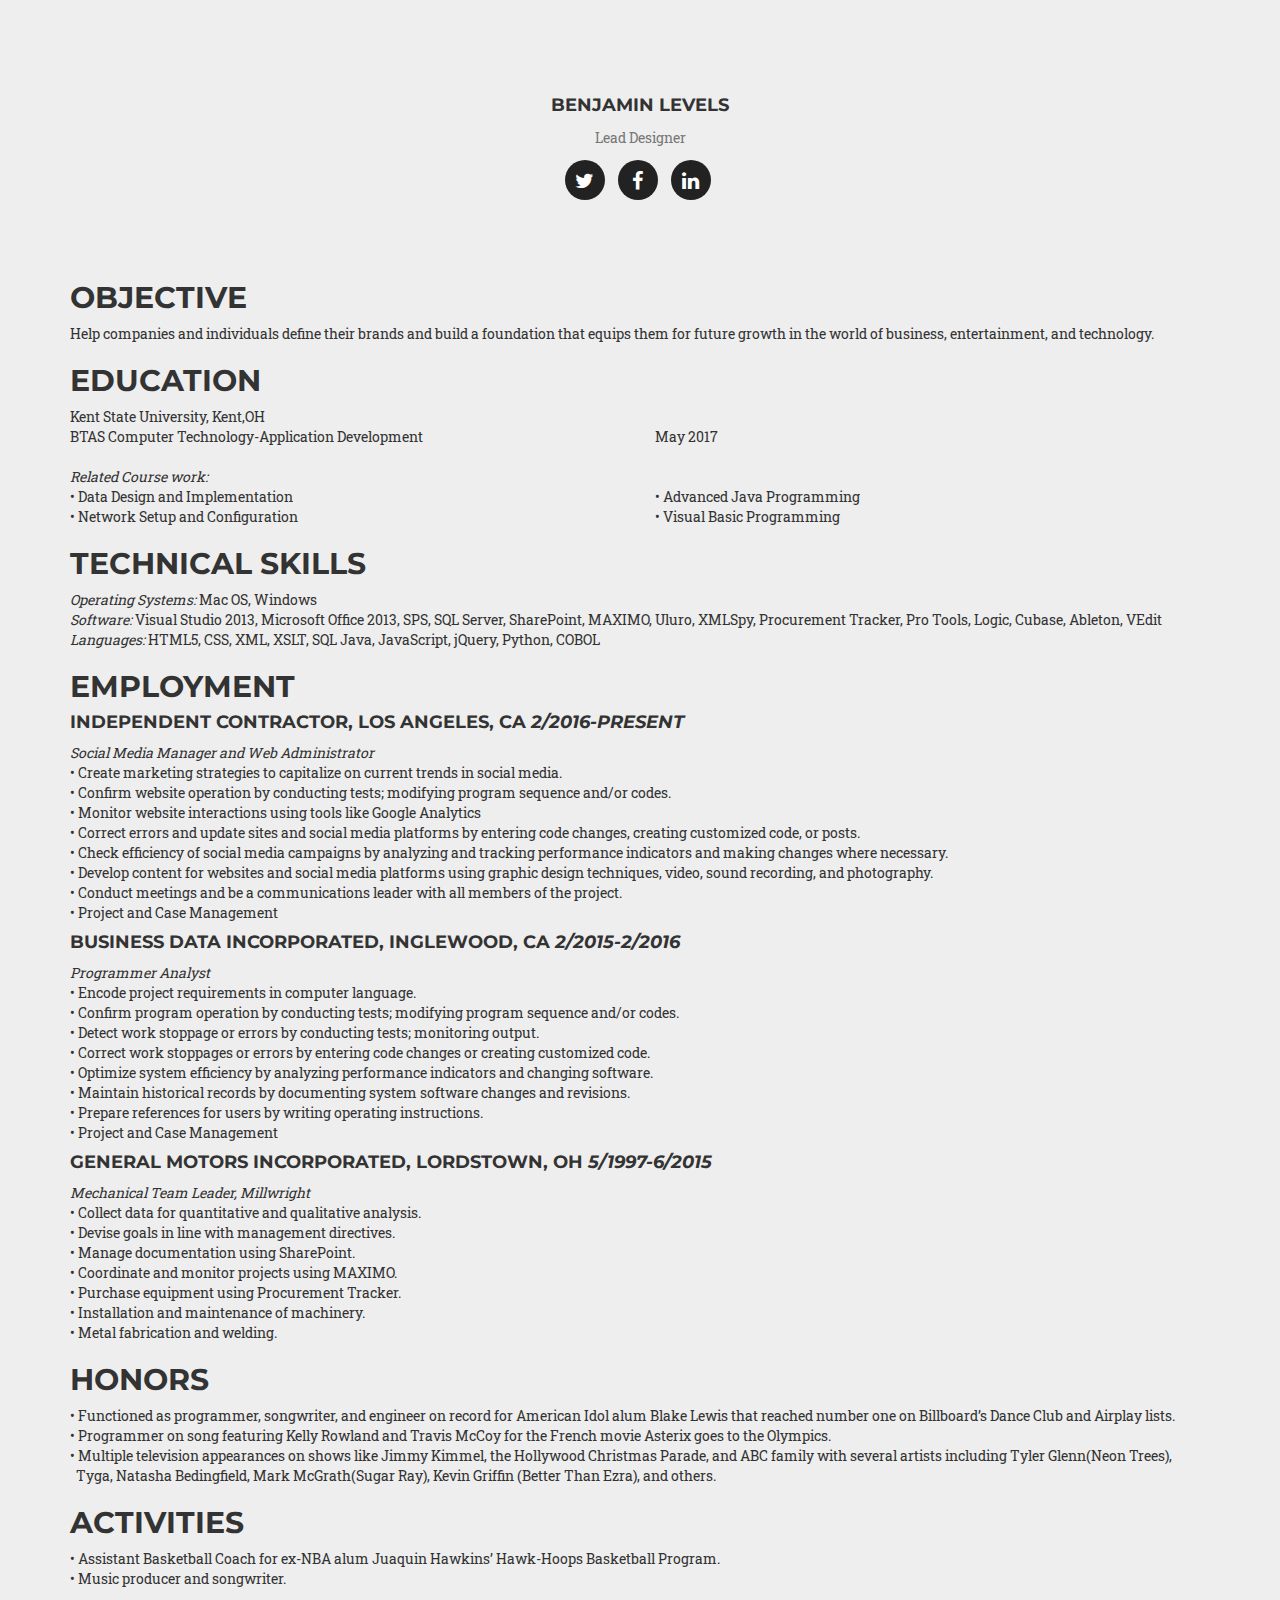
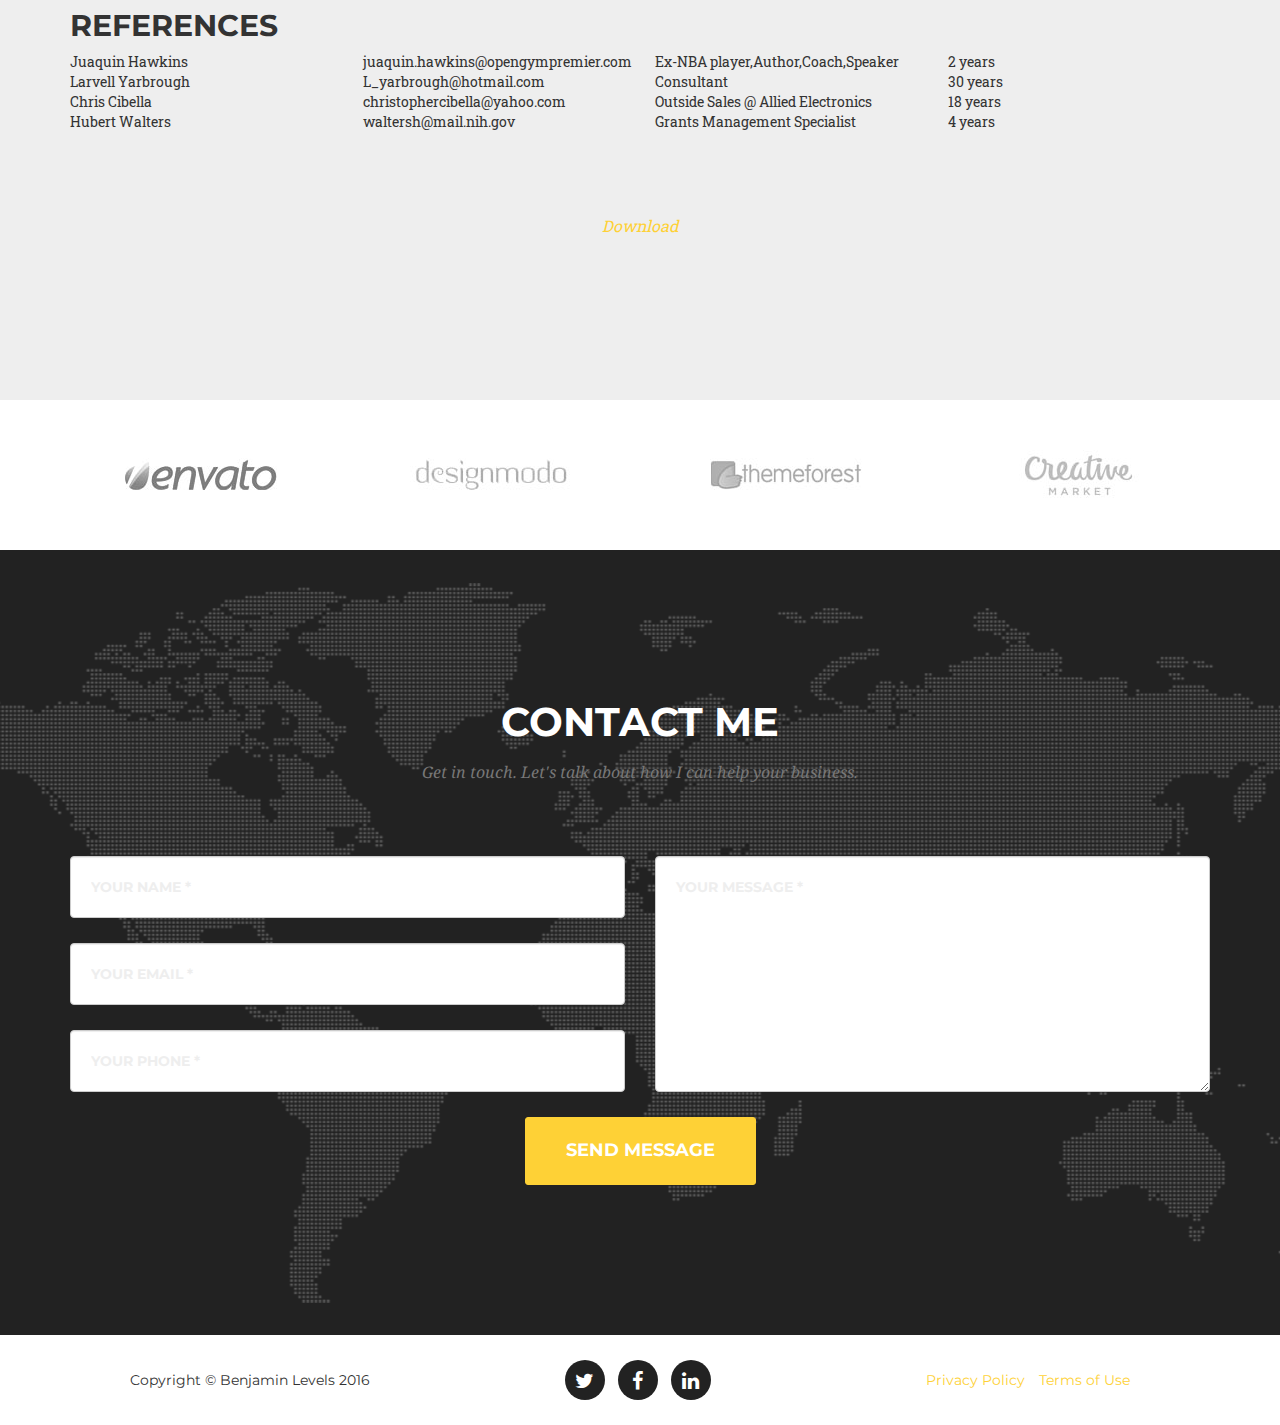
==== commit 1e149995: "removed img-responsive" ====
--- a/index.html
+++ b/index.html
@@ -424,7 +424,7 @@
             <div>
                 
                     <div class="text-center">
-                        <img class="center img-circle img-responsive" src="https://media.licdn.com/mpr/mpr/shrinknp_200_200/p/6/005/03e/1e2/0badeb2.jpg" class="img-responsive img-circle" alt="">
+                        <img class="center img-circle" src="https://media.licdn.com/mpr/mpr/shrinknp_200_200/p/6/005/03e/1e2/0badeb2.jpg" class="img-responsive img-circle" alt="">
                         <h4>Benjamin Levels</h4>
                         <p class="text-muted">Lead Designer</p>
                         <ul class="list-inline social-buttons">
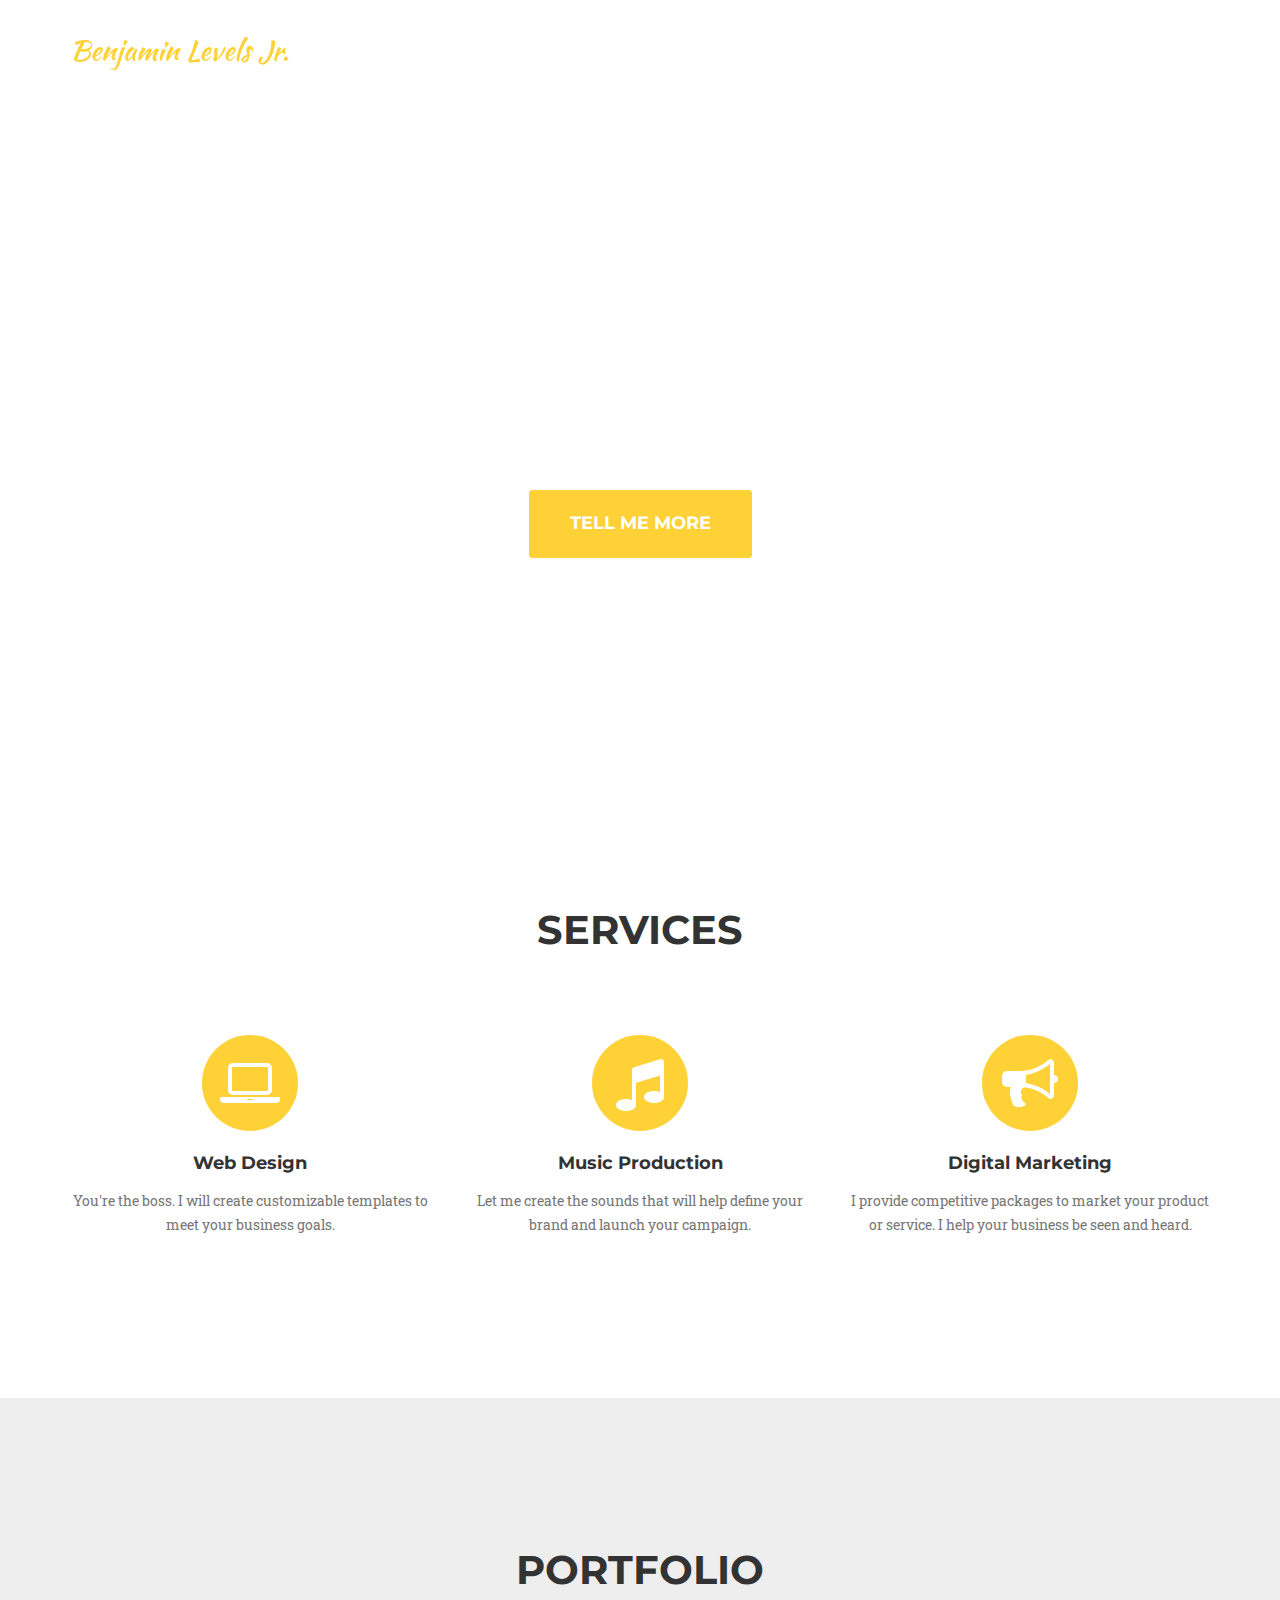
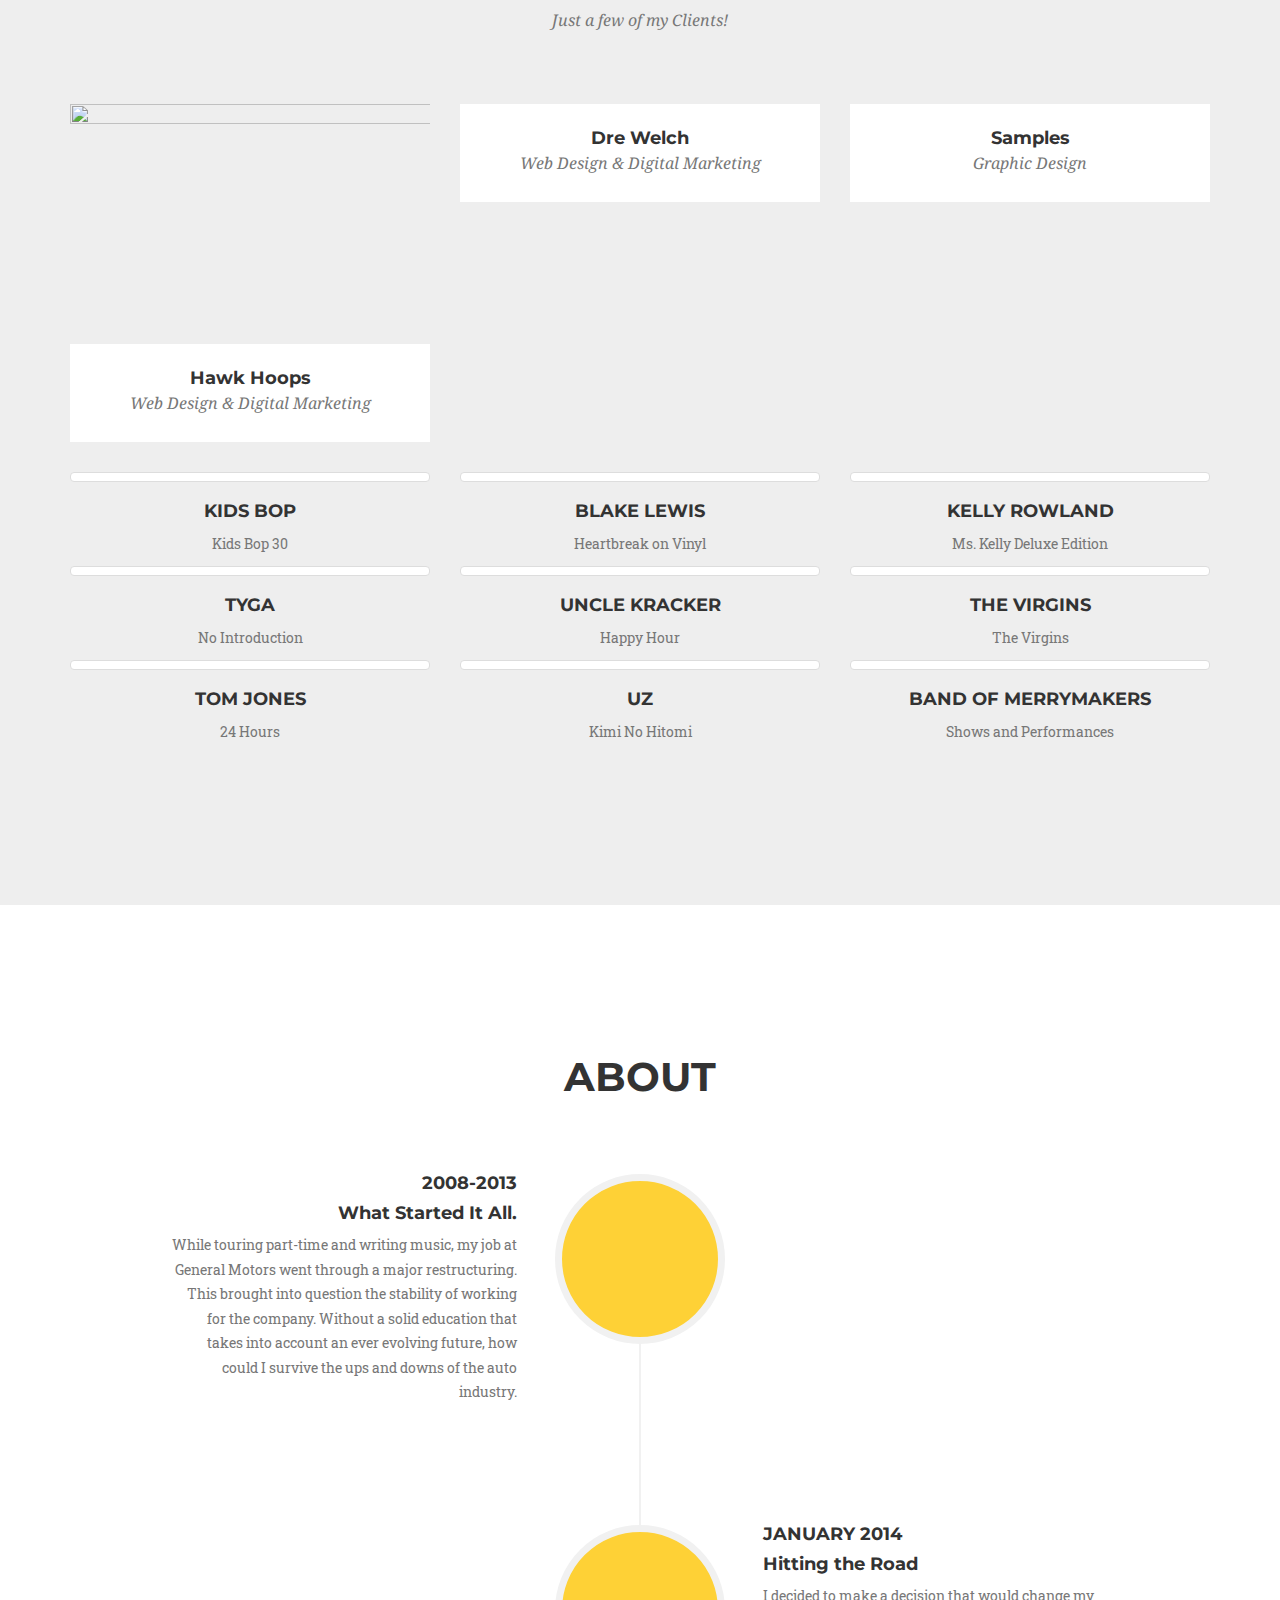
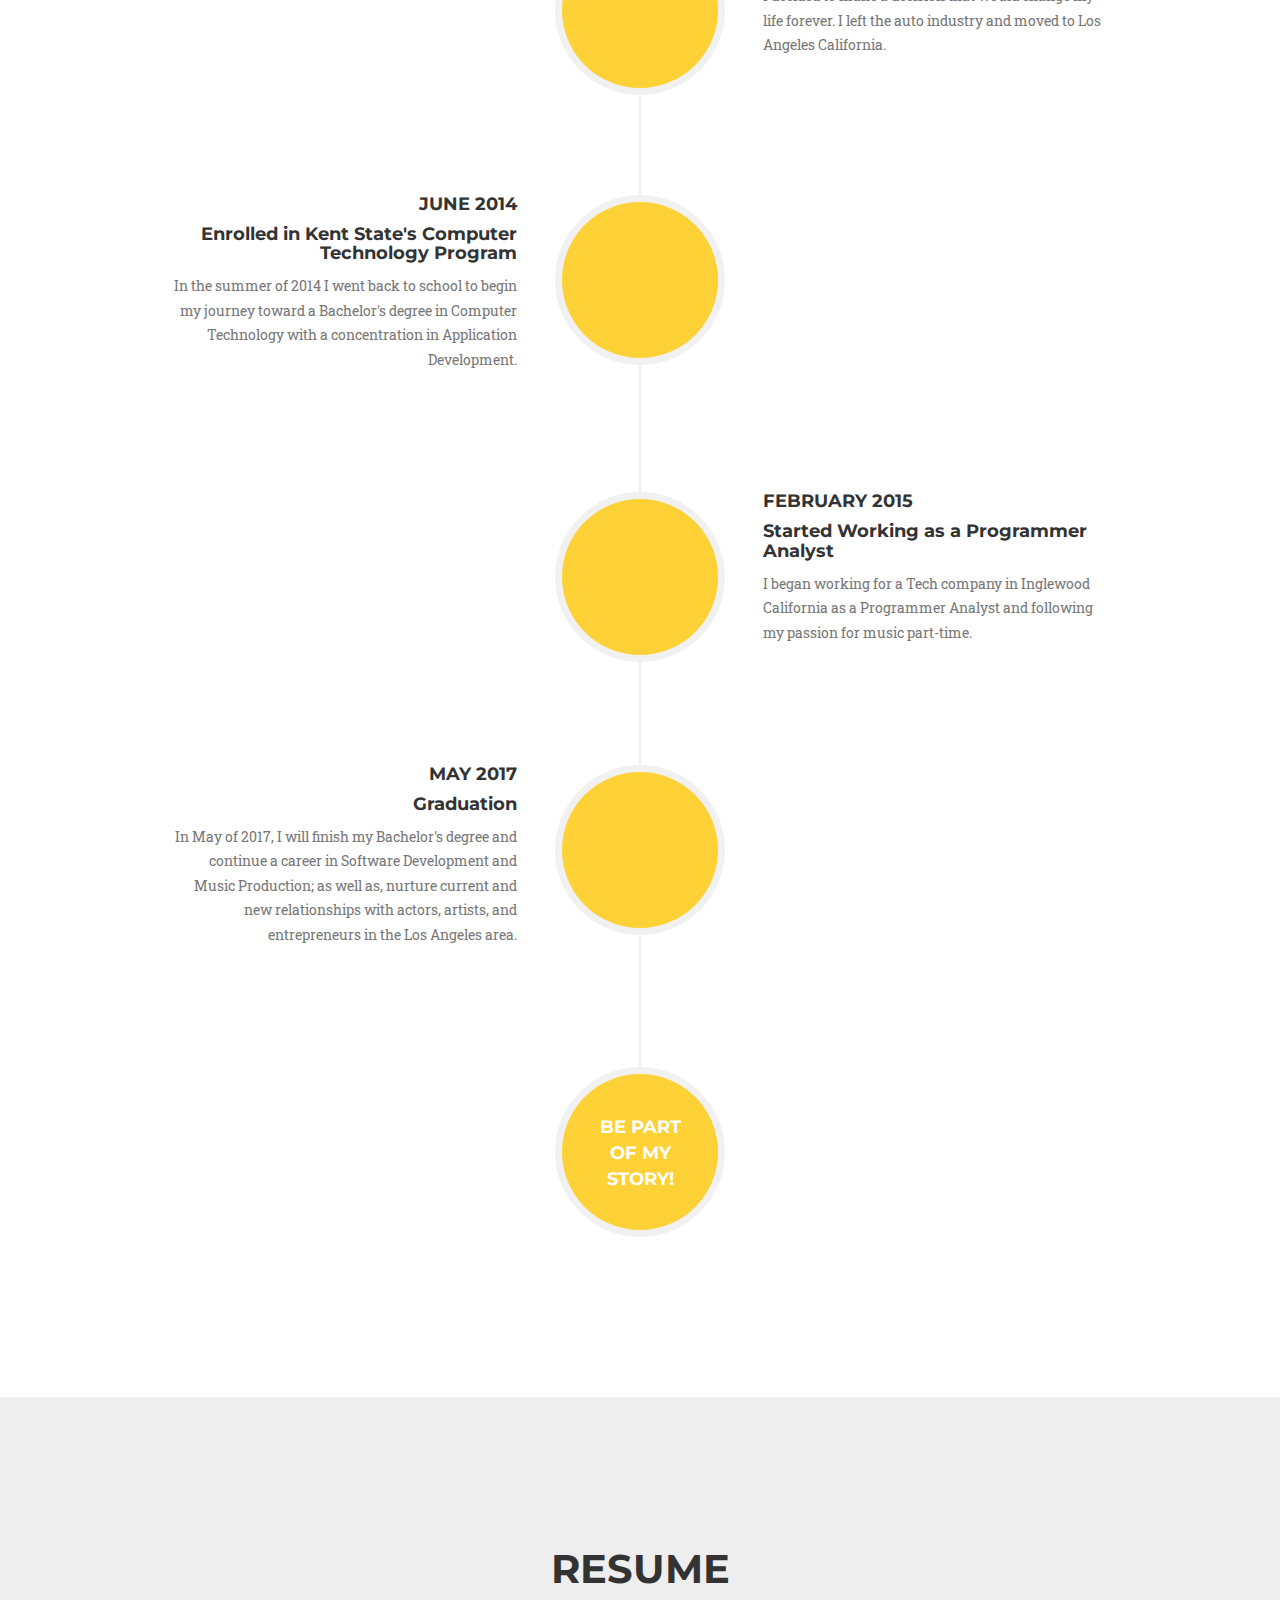
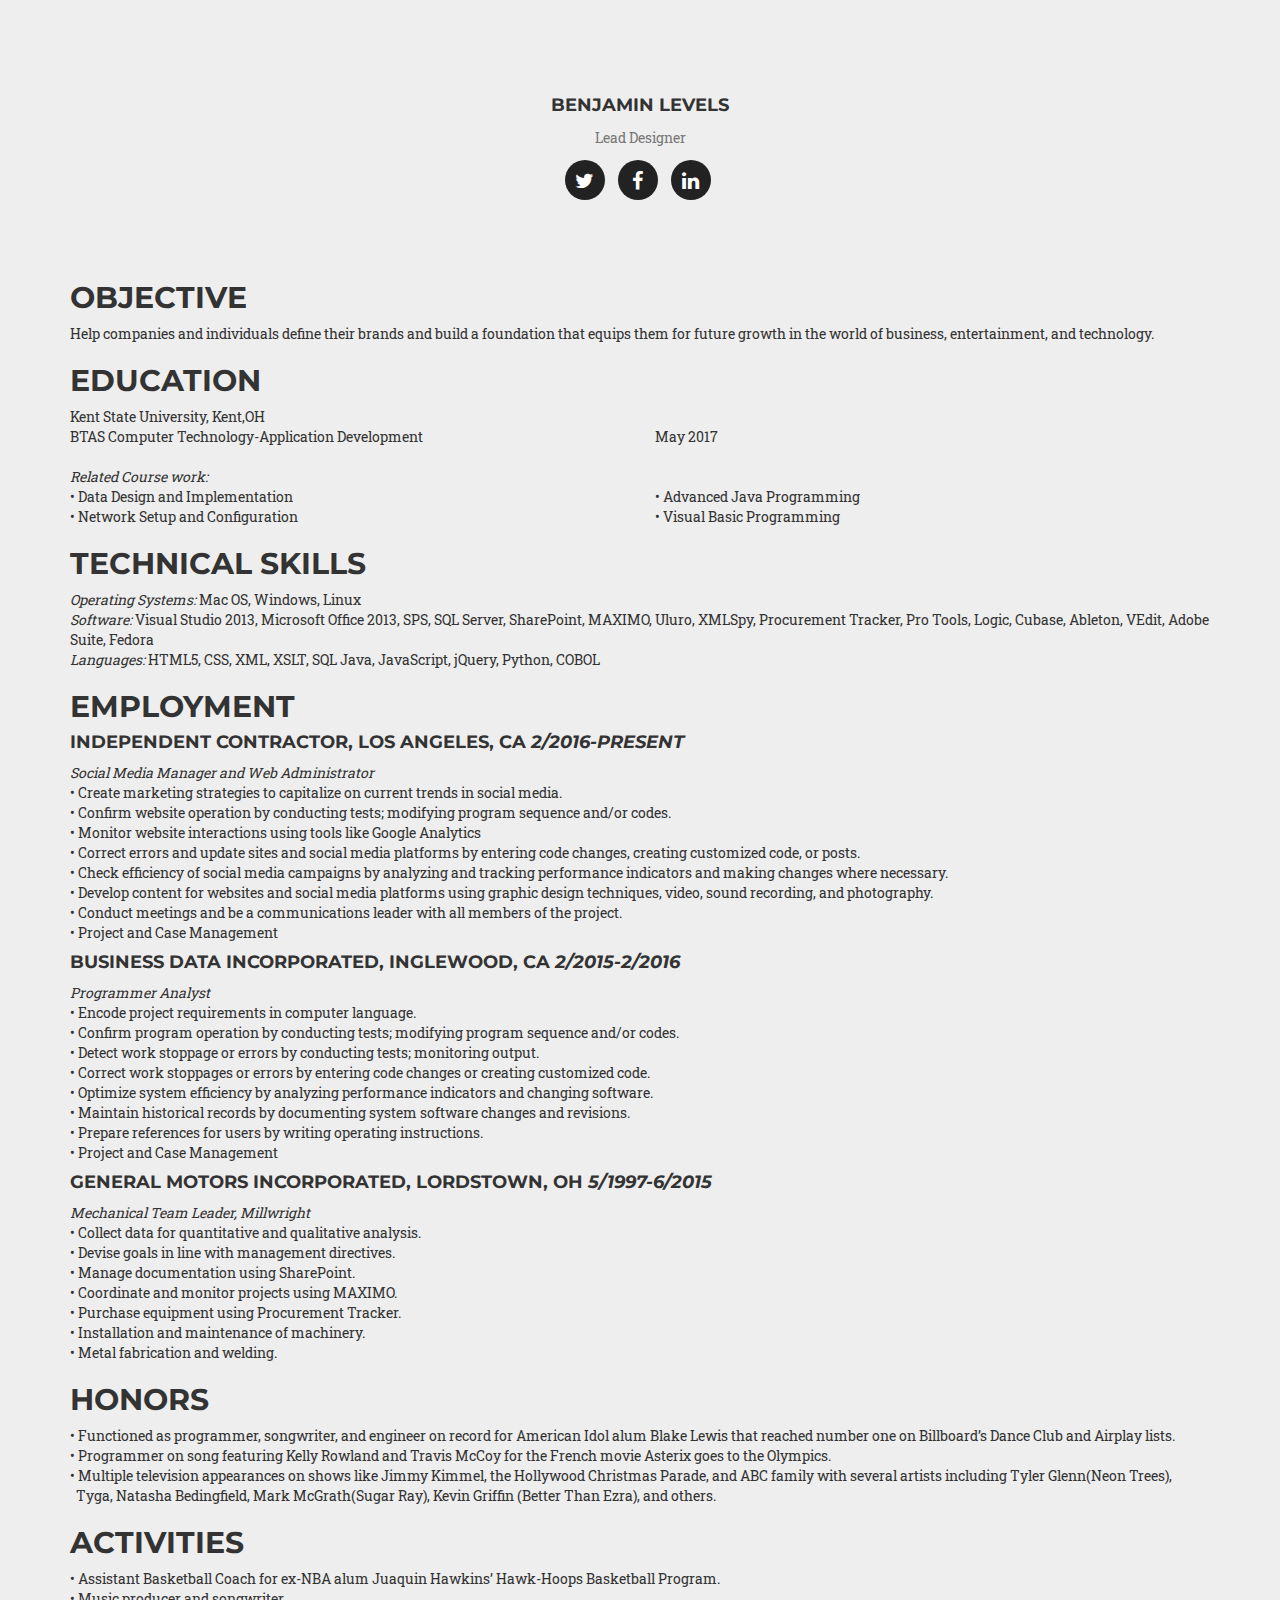
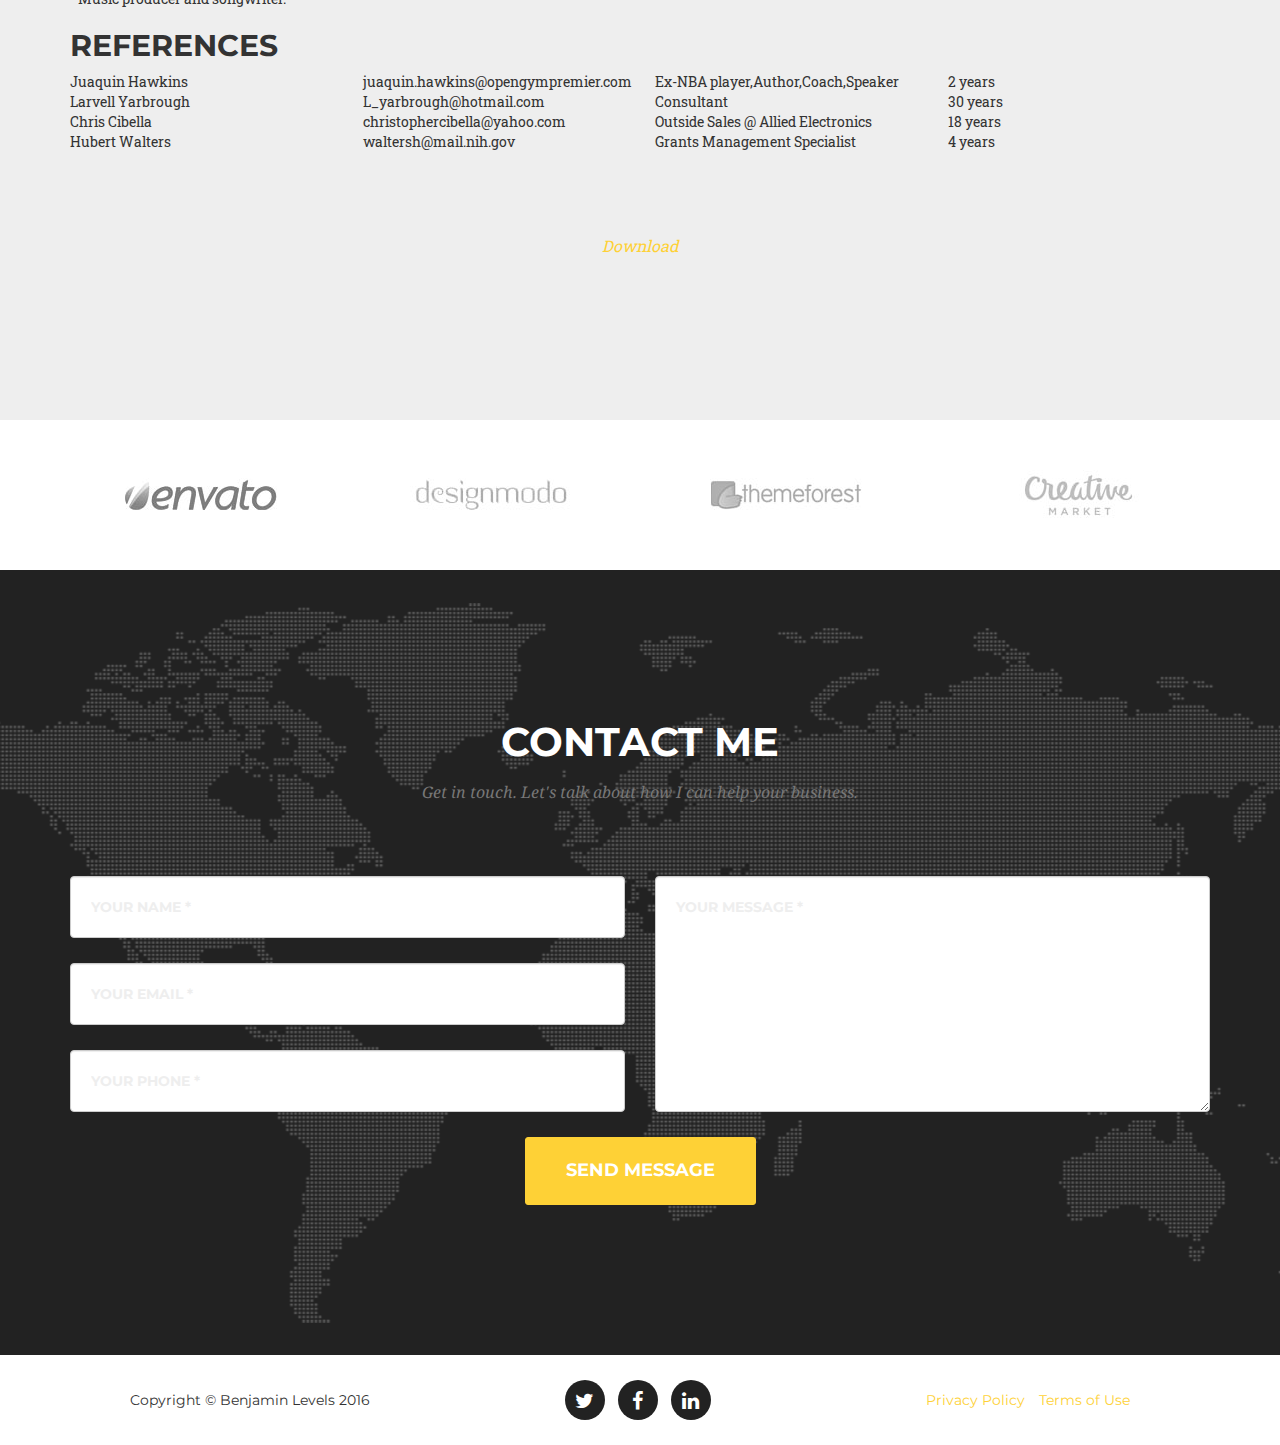
==== commit 0c1fedbd: "add to skills section" ====
--- a/index.html
+++ b/index.html
@@ -470,9 +470,9 @@
 							</div>
 						</div>
 					<h2>Technical Skills</h2>	
-						<em>Operating Systems:</em> Mac OS, Windows<br>
+						<em>Operating Systems:</em> Mac OS, Windows, Linux<br>
 						<em>Software:</em> Visual Studio 2013, Microsoft Office 2013, SPS, SQL Server, SharePoint,
-						MAXIMO, Uluro, XMLSpy, Procurement Tracker, Pro Tools, Logic, Cubase, Ableton, VEdit<br>
+						MAXIMO, Uluro, XMLSpy, Procurement Tracker, Pro Tools, Logic, Cubase, Ableton, VEdit, Adobe Suite, Fedora<br>
 						<em>Languages:</em> HTML5, CSS, XML, XSLT, SQL Java, JavaScript, jQuery, Python, COBOL
 					<h2>Employment</h2>	
 						<h4>Independent Contractor, Los Angeles, CA  <em>2/2016-Present</em></h4>
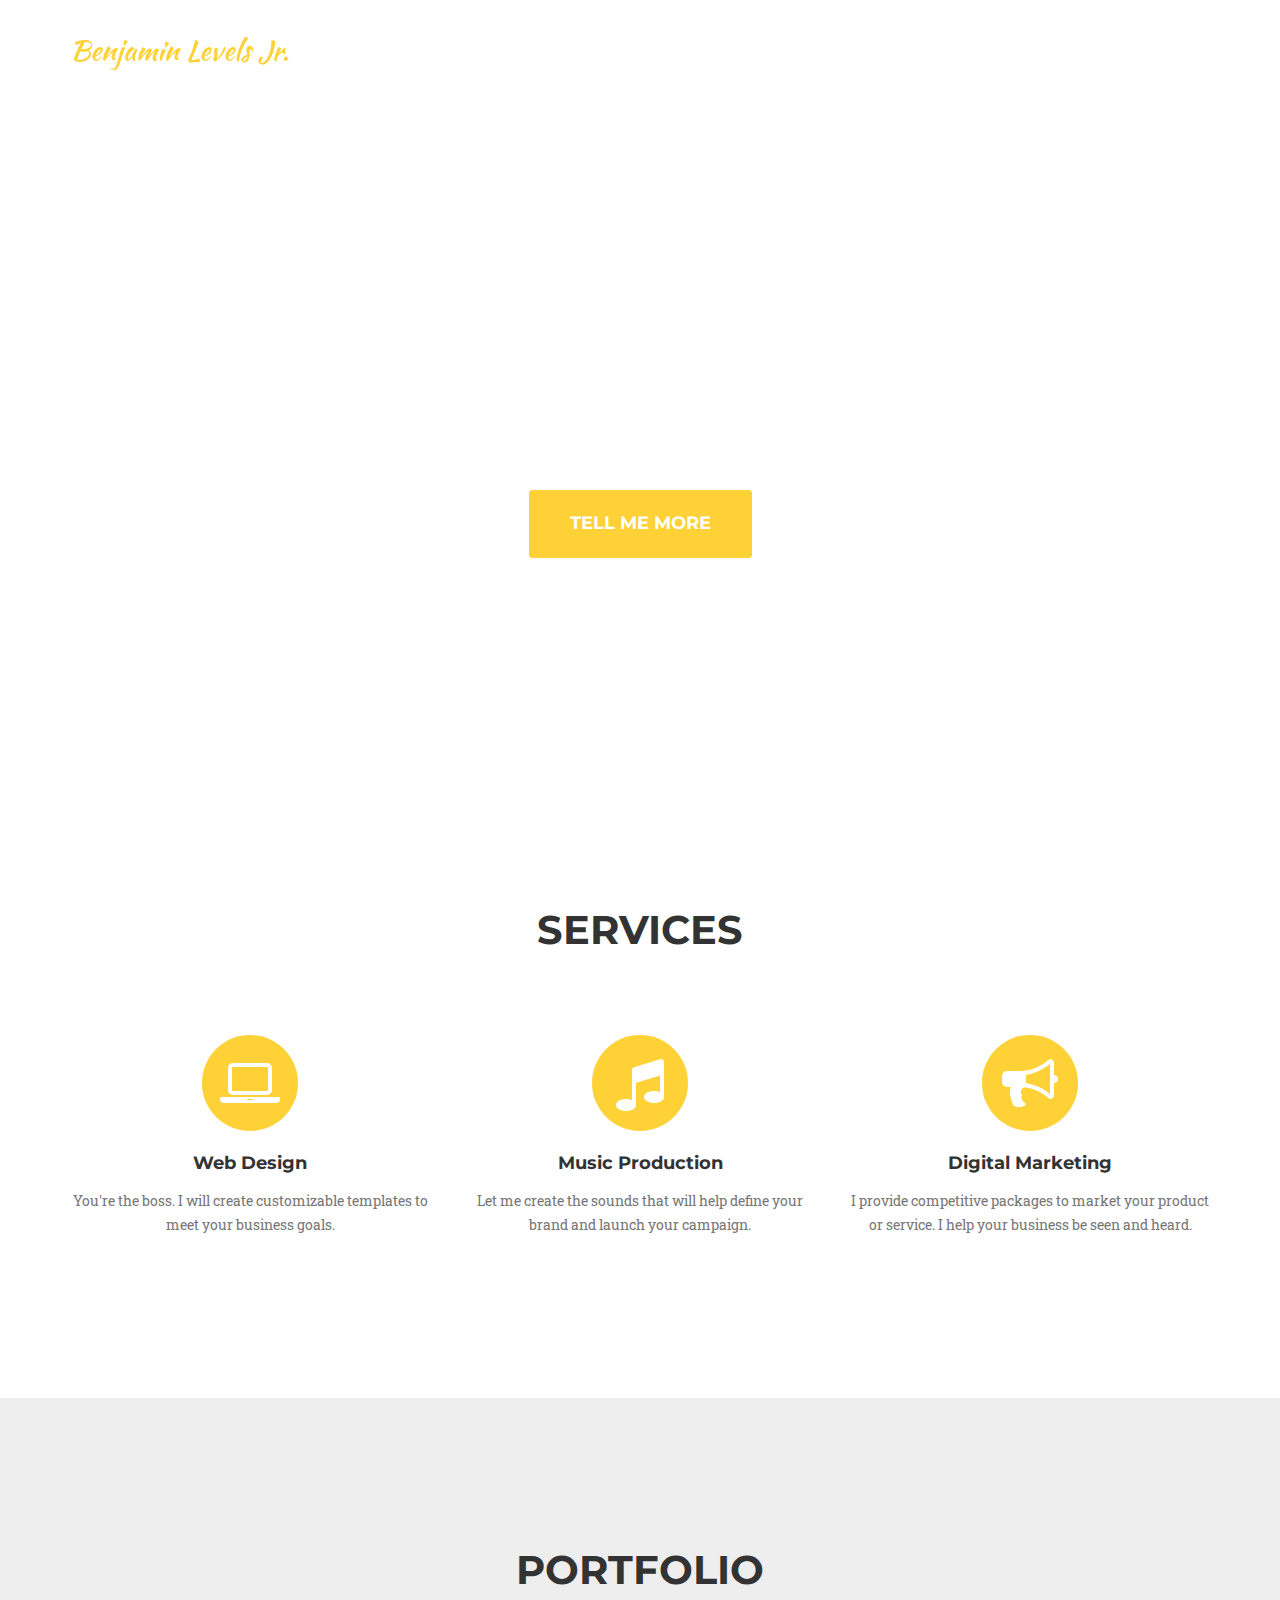
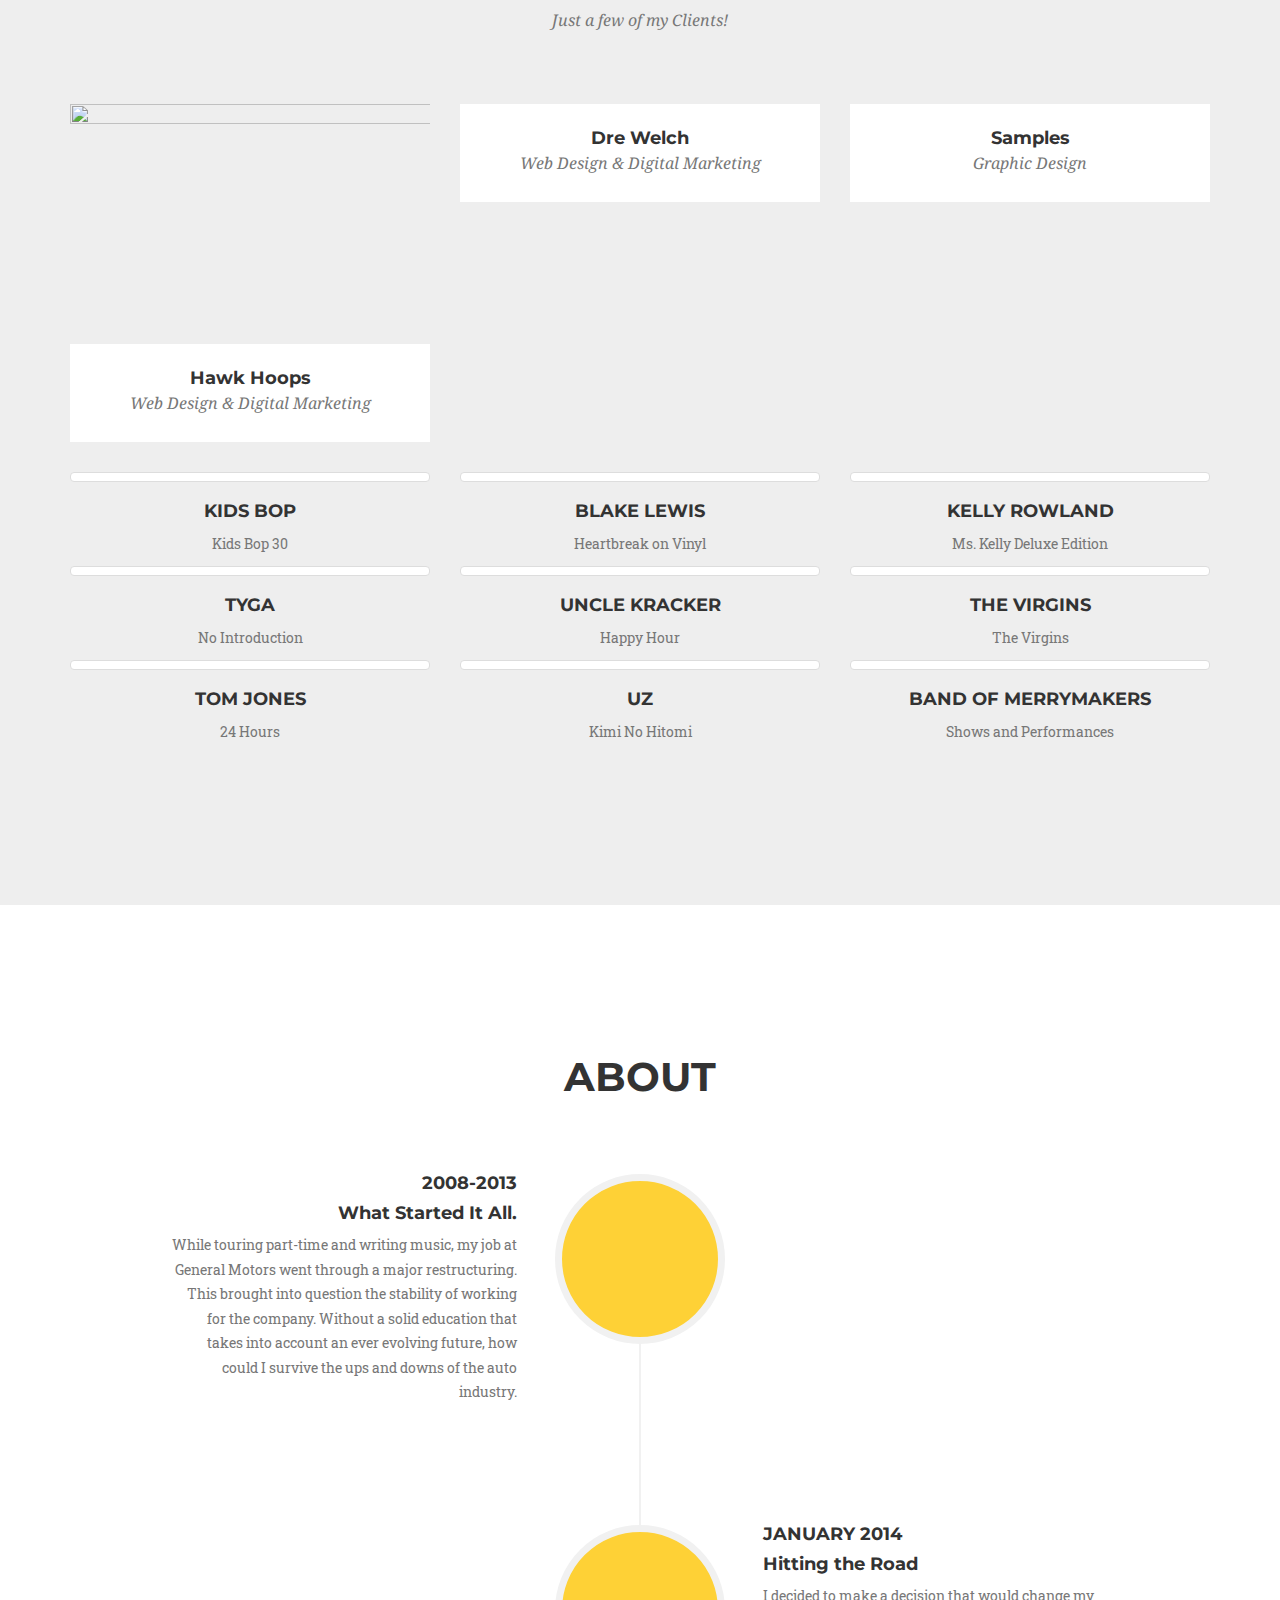
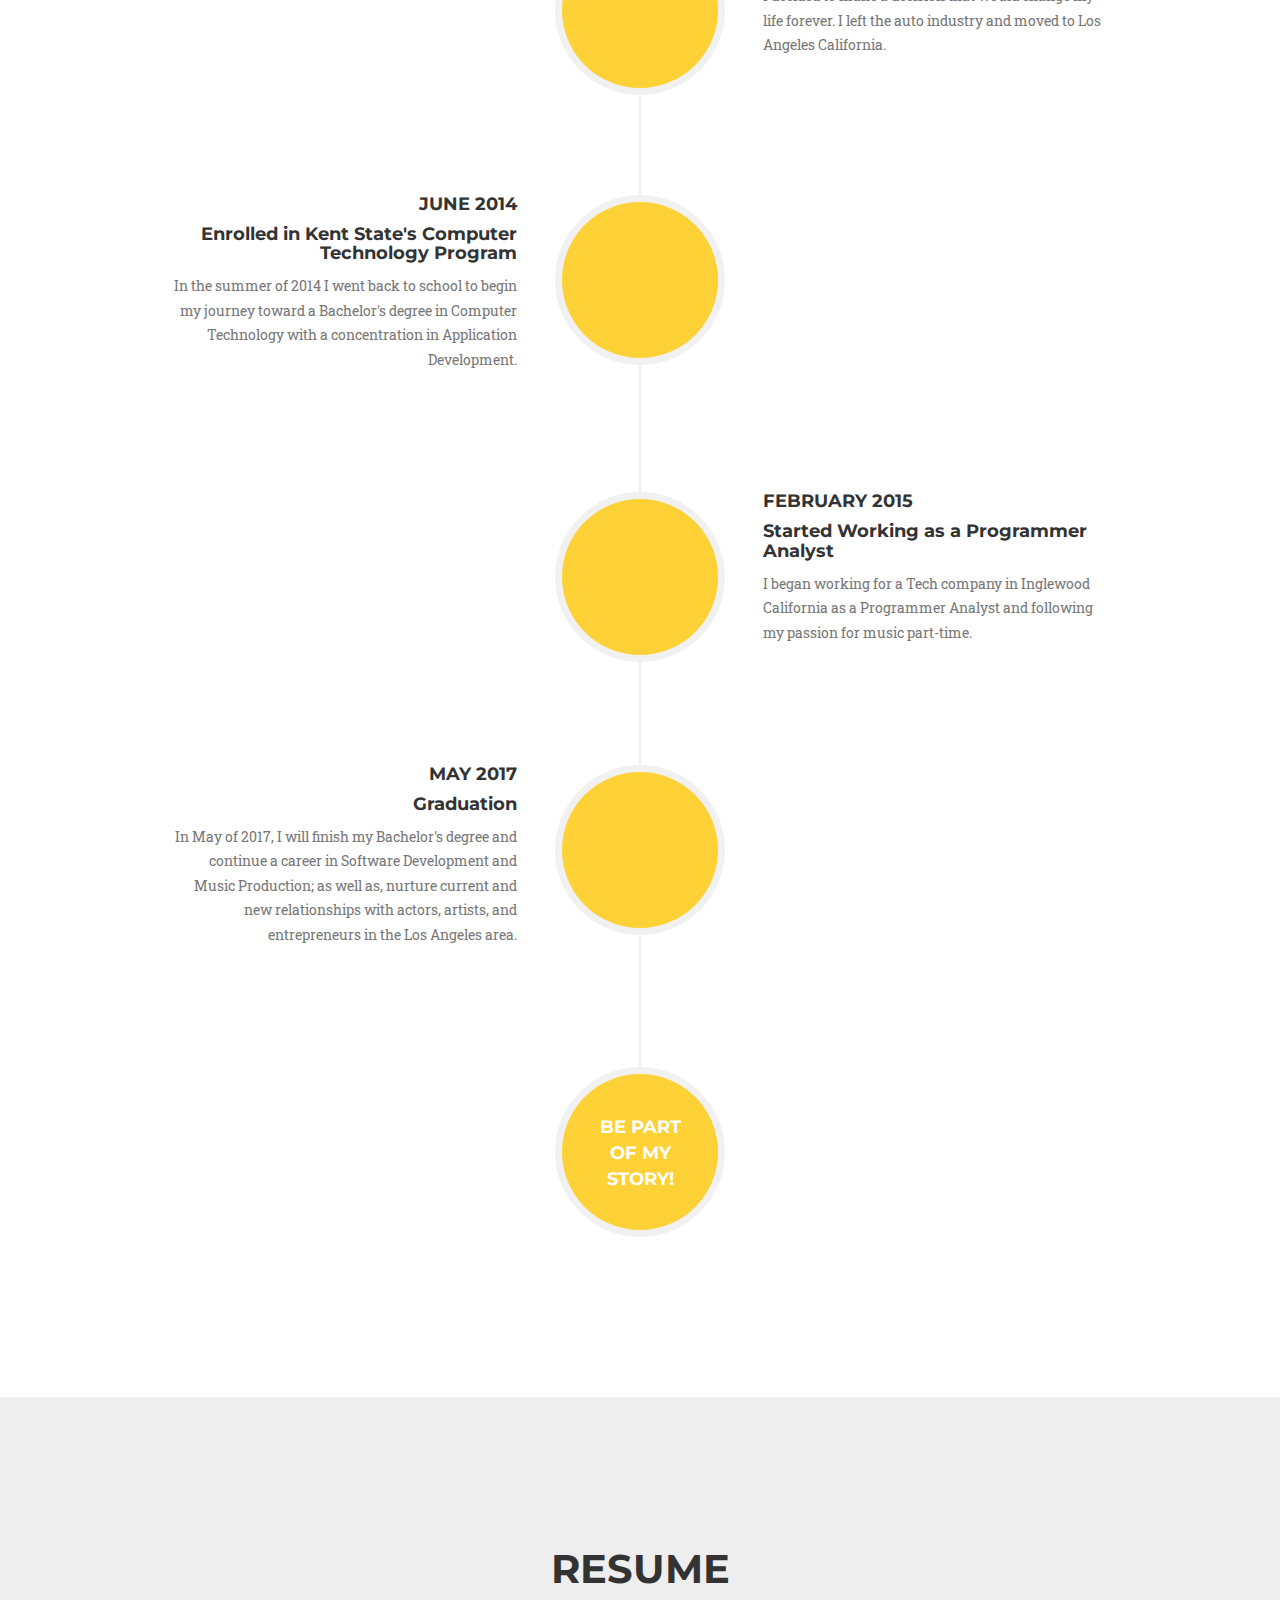
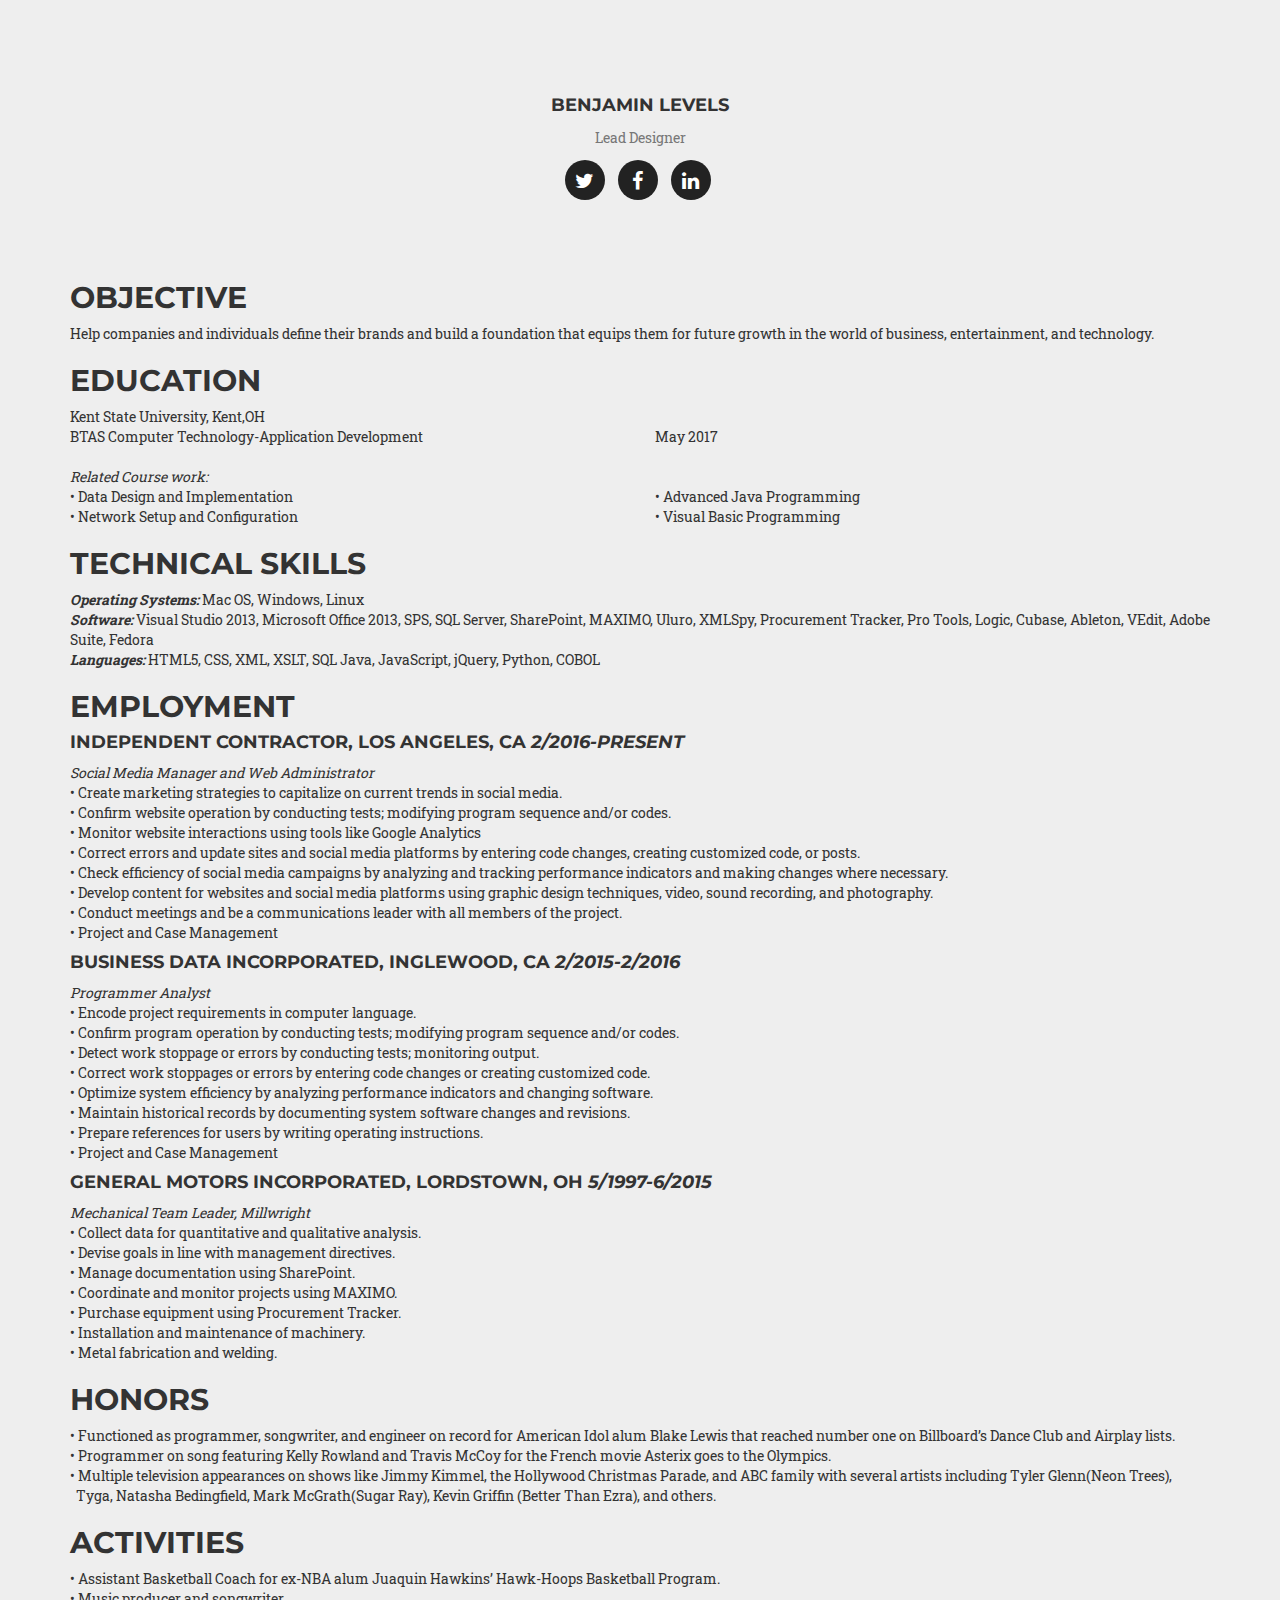
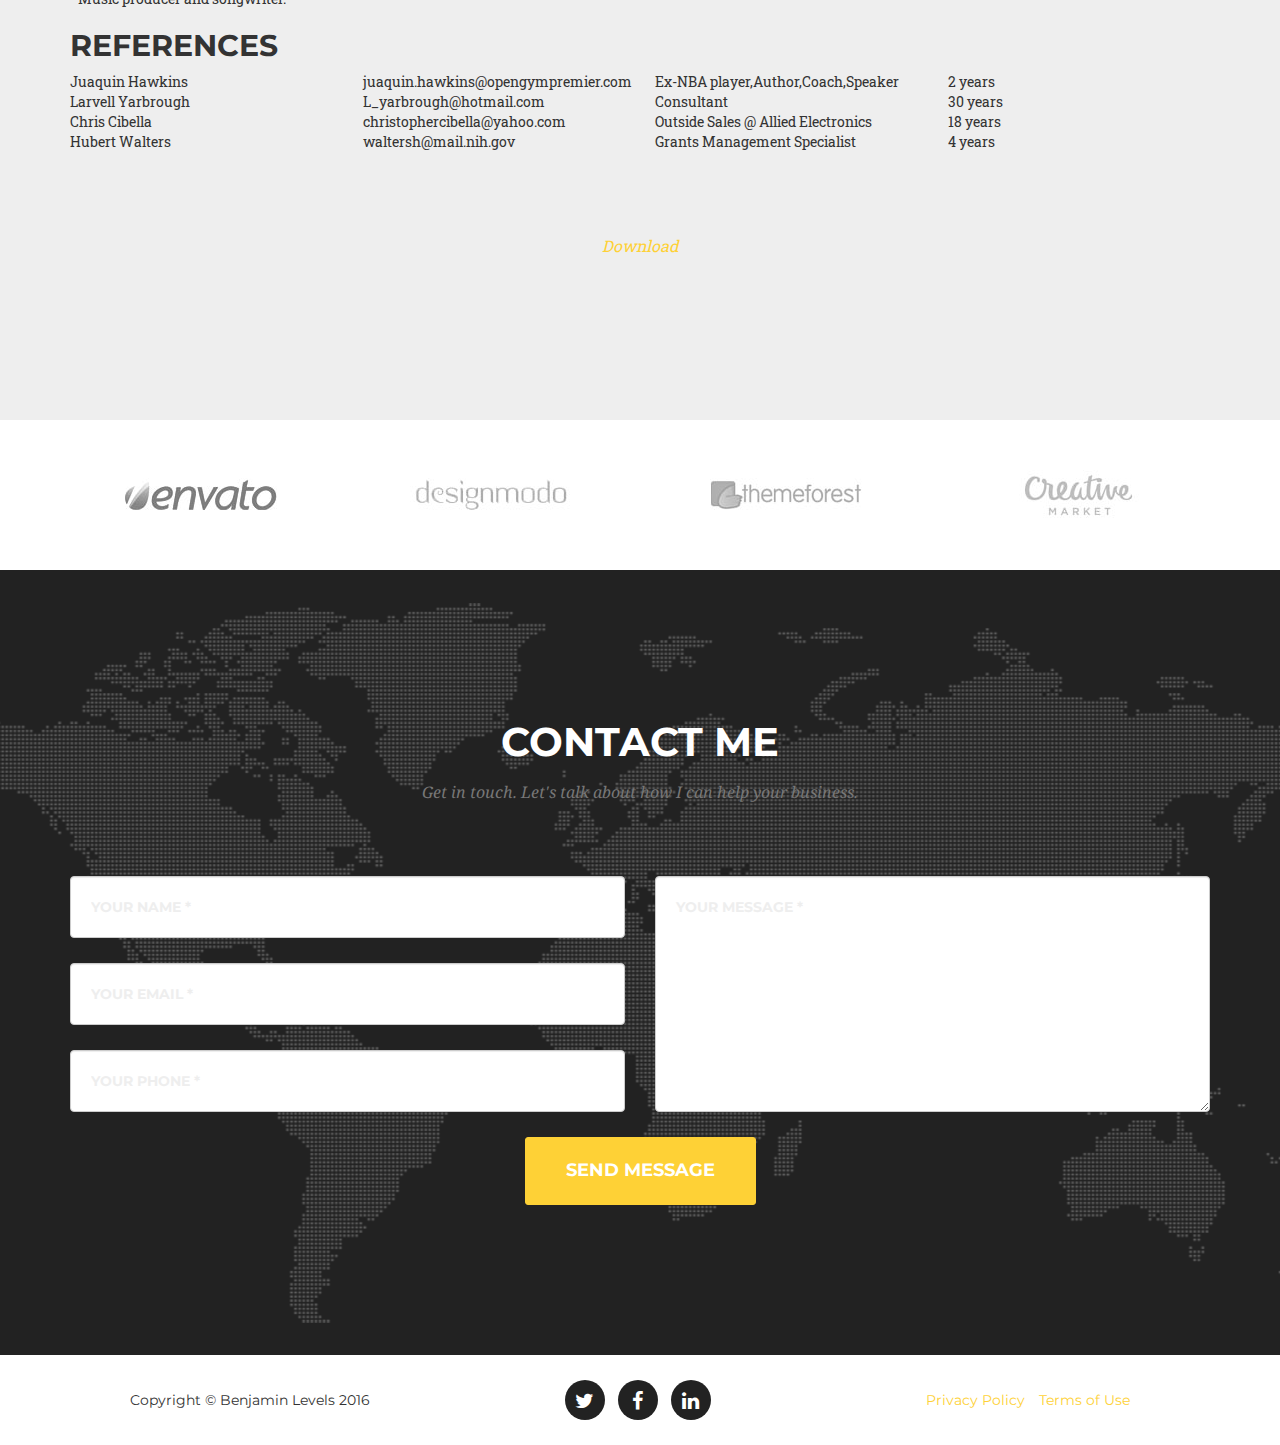
==== commit df35179c: "add emphasis to technical skills types" ====
--- a/index.html
+++ b/index.html
@@ -470,10 +470,10 @@
 							</div>
 						</div>
 					<h2>Technical Skills</h2>	
-						<em>Operating Systems:</em> Mac OS, Windows, Linux<br>
-						<em>Software:</em> Visual Studio 2013, Microsoft Office 2013, SPS, SQL Server, SharePoint,
+						<strong><em>Operating Systems:</em></strong> Mac OS, Windows, Linux<br>
+						<strong><em>Software:</em></strong> Visual Studio 2013, Microsoft Office 2013, SPS, SQL Server, SharePoint,
 						MAXIMO, Uluro, XMLSpy, Procurement Tracker, Pro Tools, Logic, Cubase, Ableton, VEdit, Adobe Suite, Fedora<br>
-						<em>Languages:</em> HTML5, CSS, XML, XSLT, SQL Java, JavaScript, jQuery, Python, COBOL
+						<strong><em>Languages:</em></strong> HTML5, CSS, XML, XSLT, SQL Java, JavaScript, jQuery, Python, COBOL
 					<h2>Employment</h2>	
 						<h4>Independent Contractor, Los Angeles, CA  <em>2/2016-Present</em></h4>
 							<em>Social Media Manager and Web Administrator</em><br>
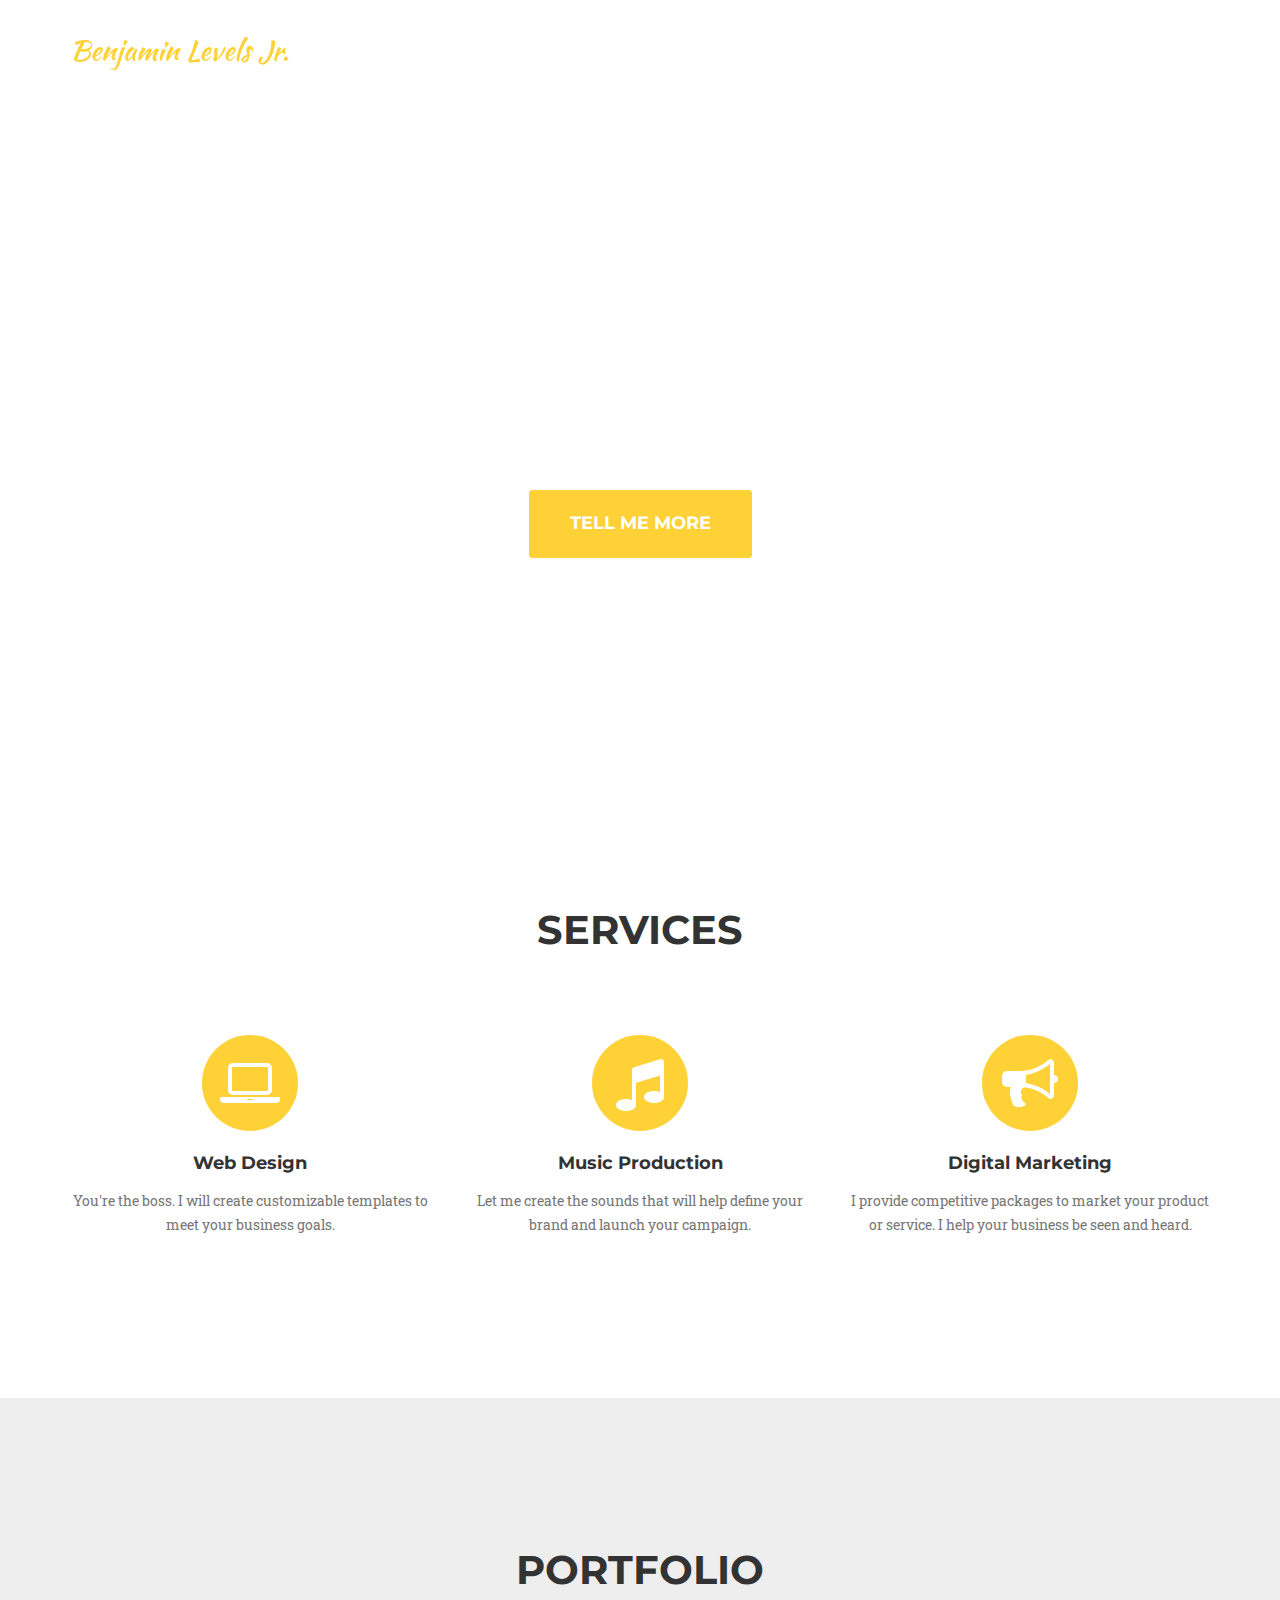
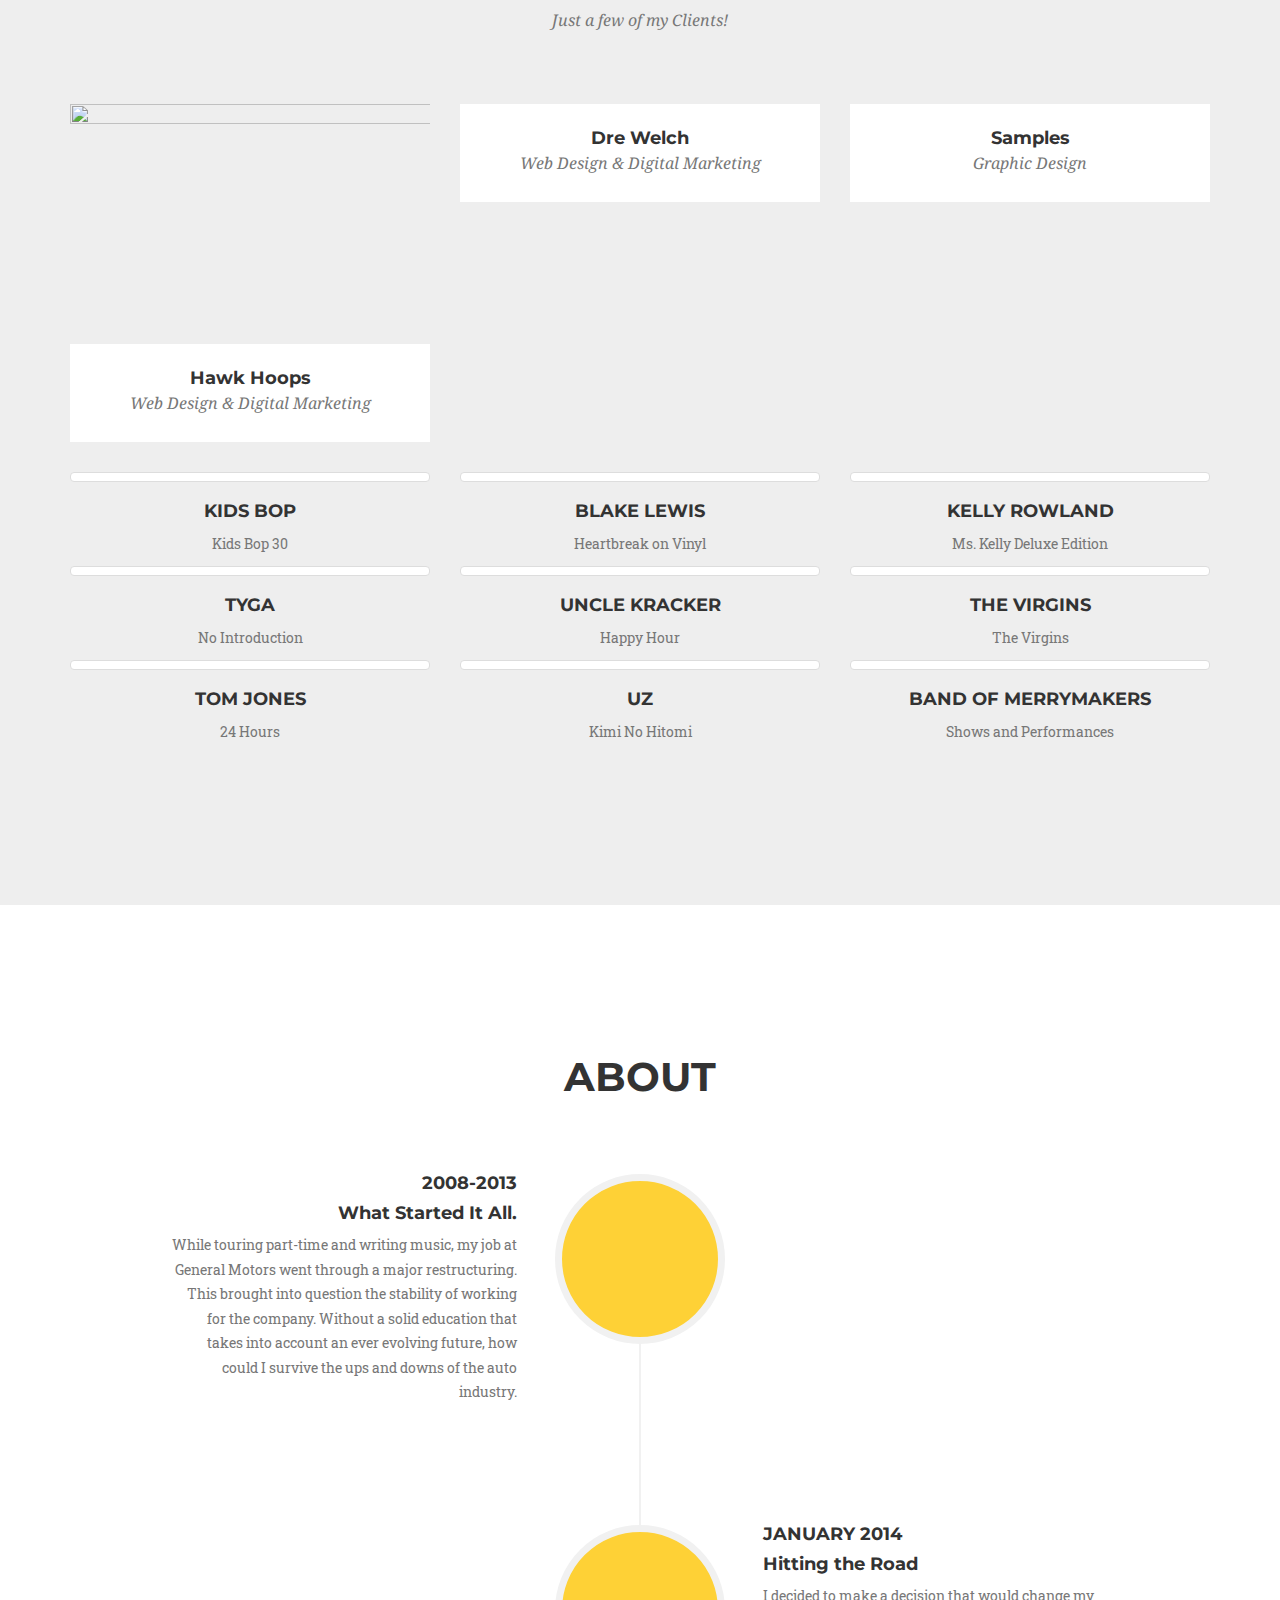
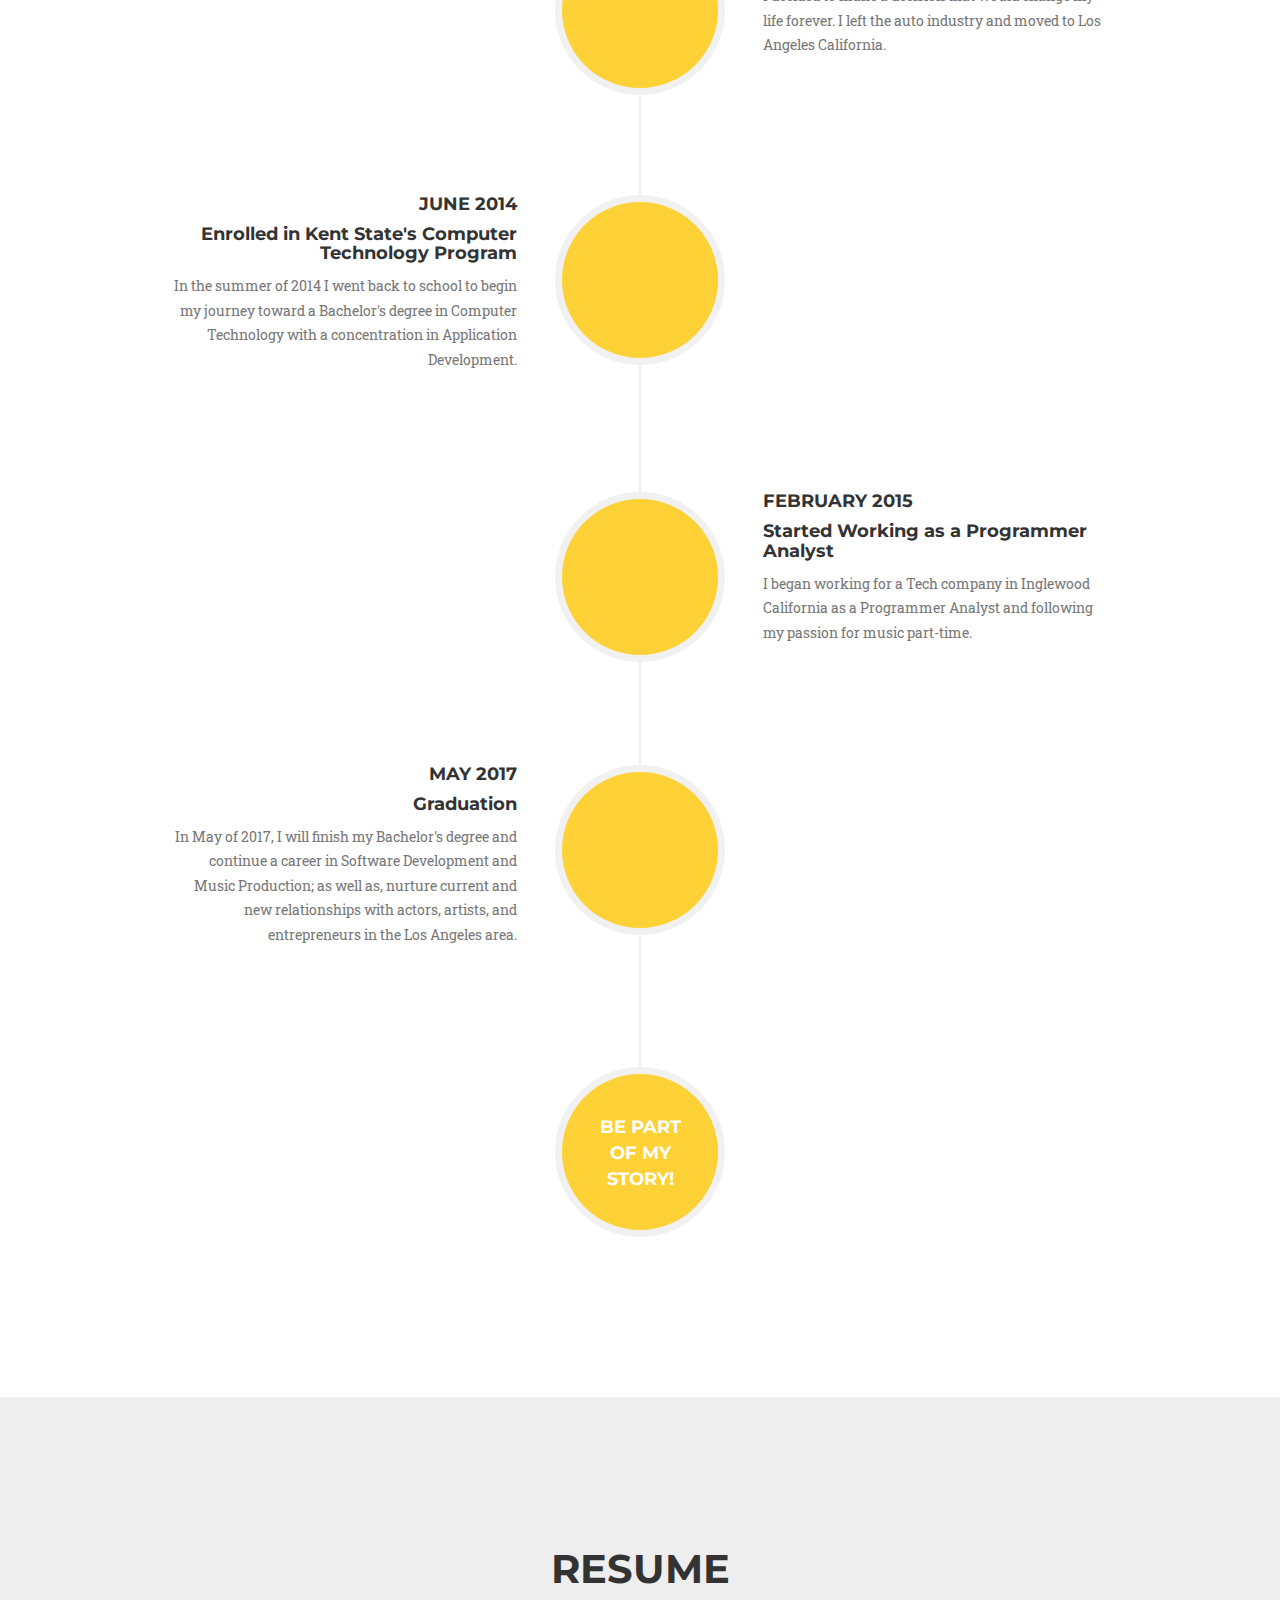
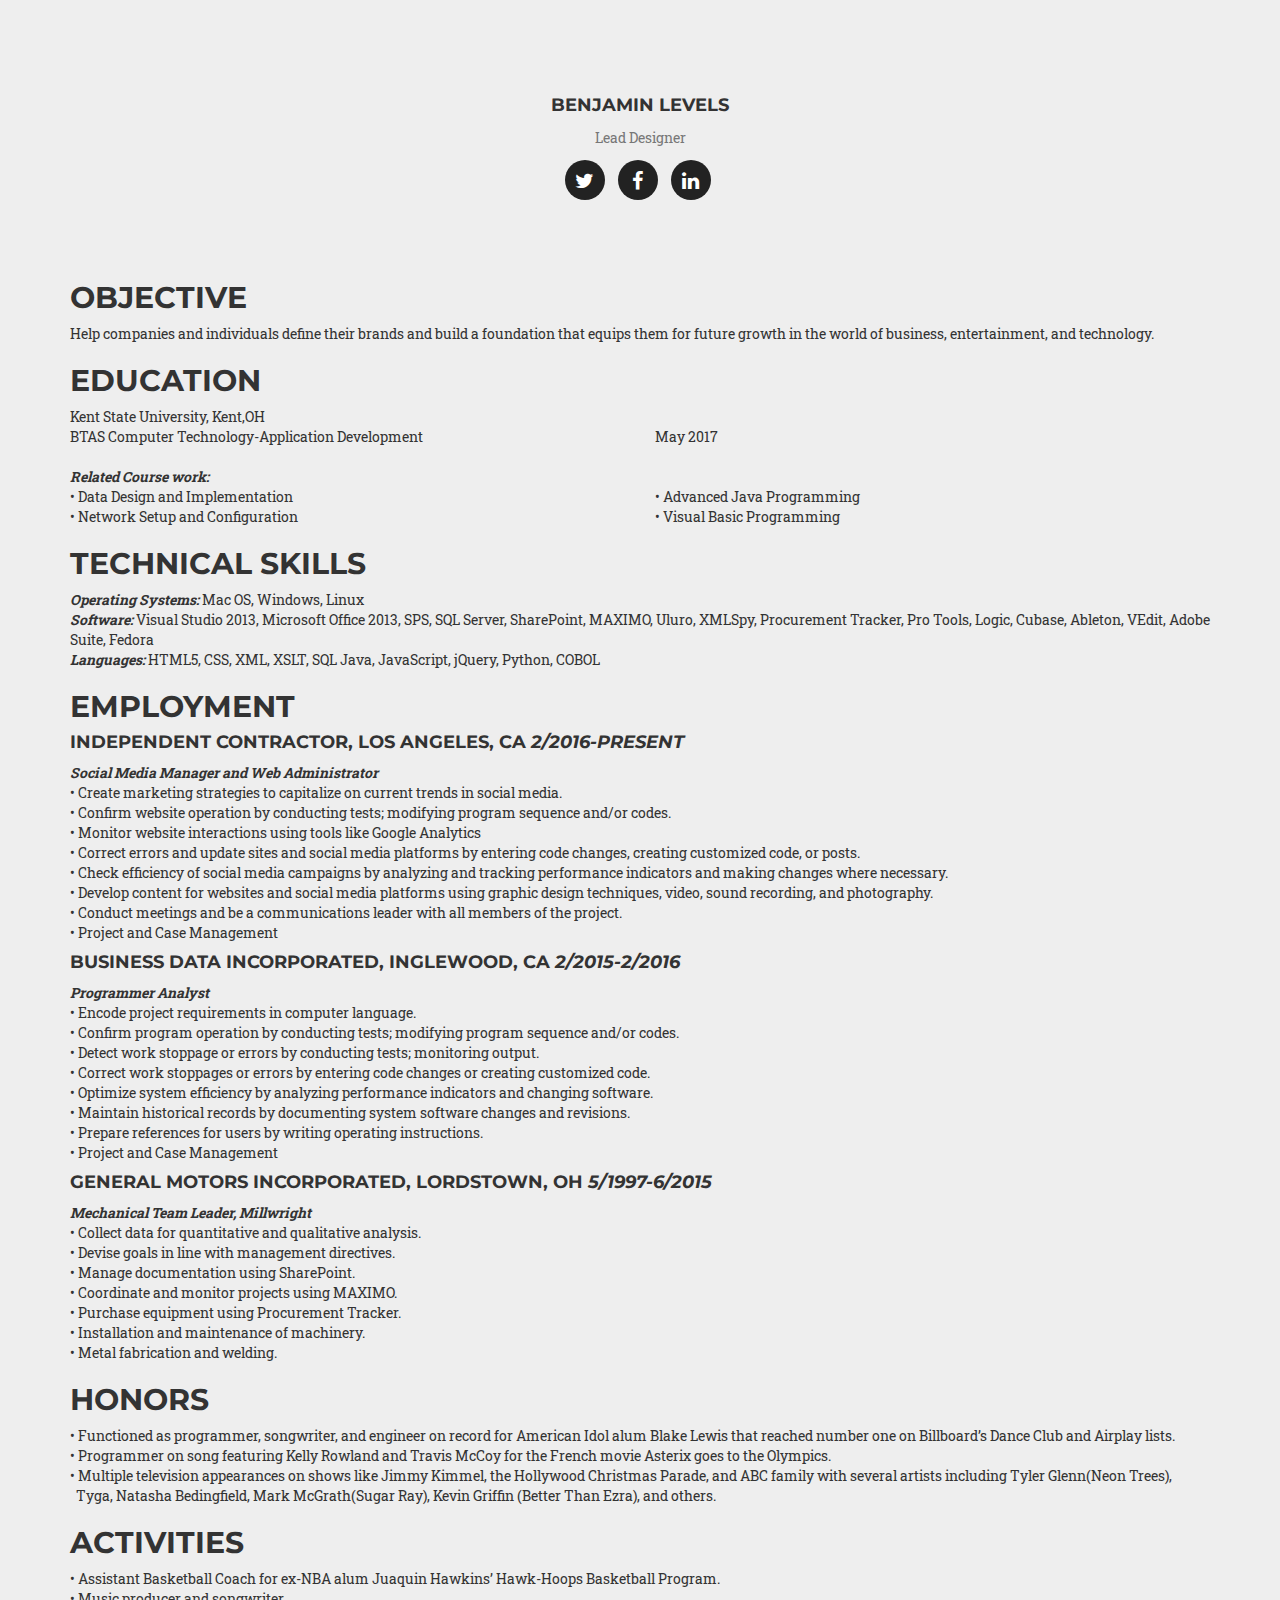
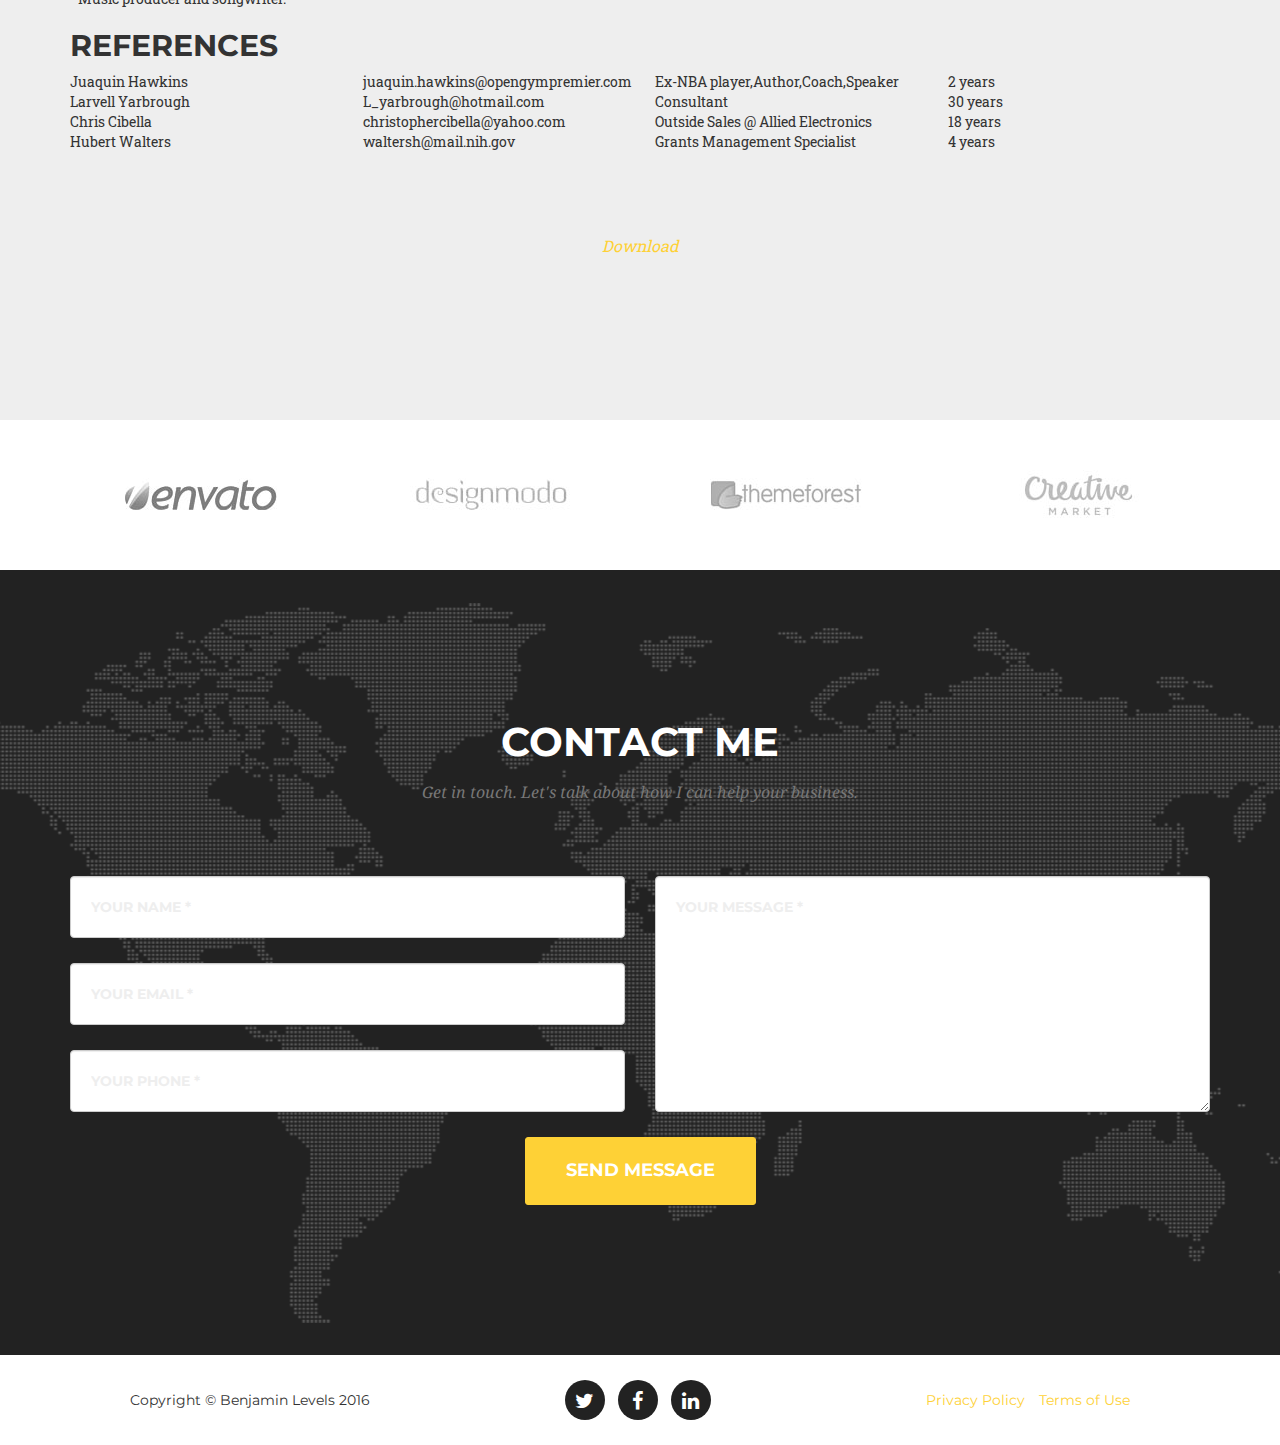
==== commit 44bc1cc8: "add emphasis to job positions" ====
--- a/index.html
+++ b/index.html
@@ -458,7 +458,7 @@
 						</div>
 						<br>
 					
-						<em>Related Course work:</em>
+						<strong><em>Related Course work:</em></strong>
 						<div class="row">
 							<div class="col-xs-6">
 							•	Data Design and Implementation<br>
@@ -476,7 +476,7 @@
 						<strong><em>Languages:</em></strong> HTML5, CSS, XML, XSLT, SQL Java, JavaScript, jQuery, Python, COBOL
 					<h2>Employment</h2>	
 						<h4>Independent Contractor, Los Angeles, CA  <em>2/2016-Present</em></h4>
-							<em>Social Media Manager and Web Administrator</em><br>
+							<strong><em>Social Media Manager and Web Administrator</em></strong><br>
 							•	Create marketing strategies to capitalize on current trends in social media.<br>
 							•	Confirm website operation by conducting tests; modifying program sequence and/or codes.<br>
 							•	Monitor website interactions using tools like Google Analytics<br>
@@ -486,7 +486,7 @@
 							•	Conduct meetings and be a communications leader with all members of the project.<br>
 							•	Project and Case Management					
 						<h4>Business Data Incorporated, Inglewood, CA  <em>2/2015-2/2016</em></h4>
-							<em>Programmer Analyst</em><br>
+							<strong><em>Programmer Analyst</em></strong><br>
 							•	Encode project requirements in computer language.<br>
 							•	Confirm program operation by conducting tests; modifying program sequence and/or codes.<br>
 							•	Detect work stoppage or errors by conducting tests; monitoring output.<br>
@@ -497,7 +497,7 @@
 							•	Project and Case Management
 
 						<h4>General Motors Incorporated, Lordstown, OH	<em>5/1997-6/2015</em></h4>
-							<em>Mechanical Team Leader, Millwright</em><br>	
+							<strong><em>Mechanical Team Leader, Millwright</em></strong><br>	
 							•	Collect data for quantitative and qualitative analysis.<br>
 							•	Devise goals in line with management directives.<br>
 							•	Manage documentation using SharePoint.<br>
